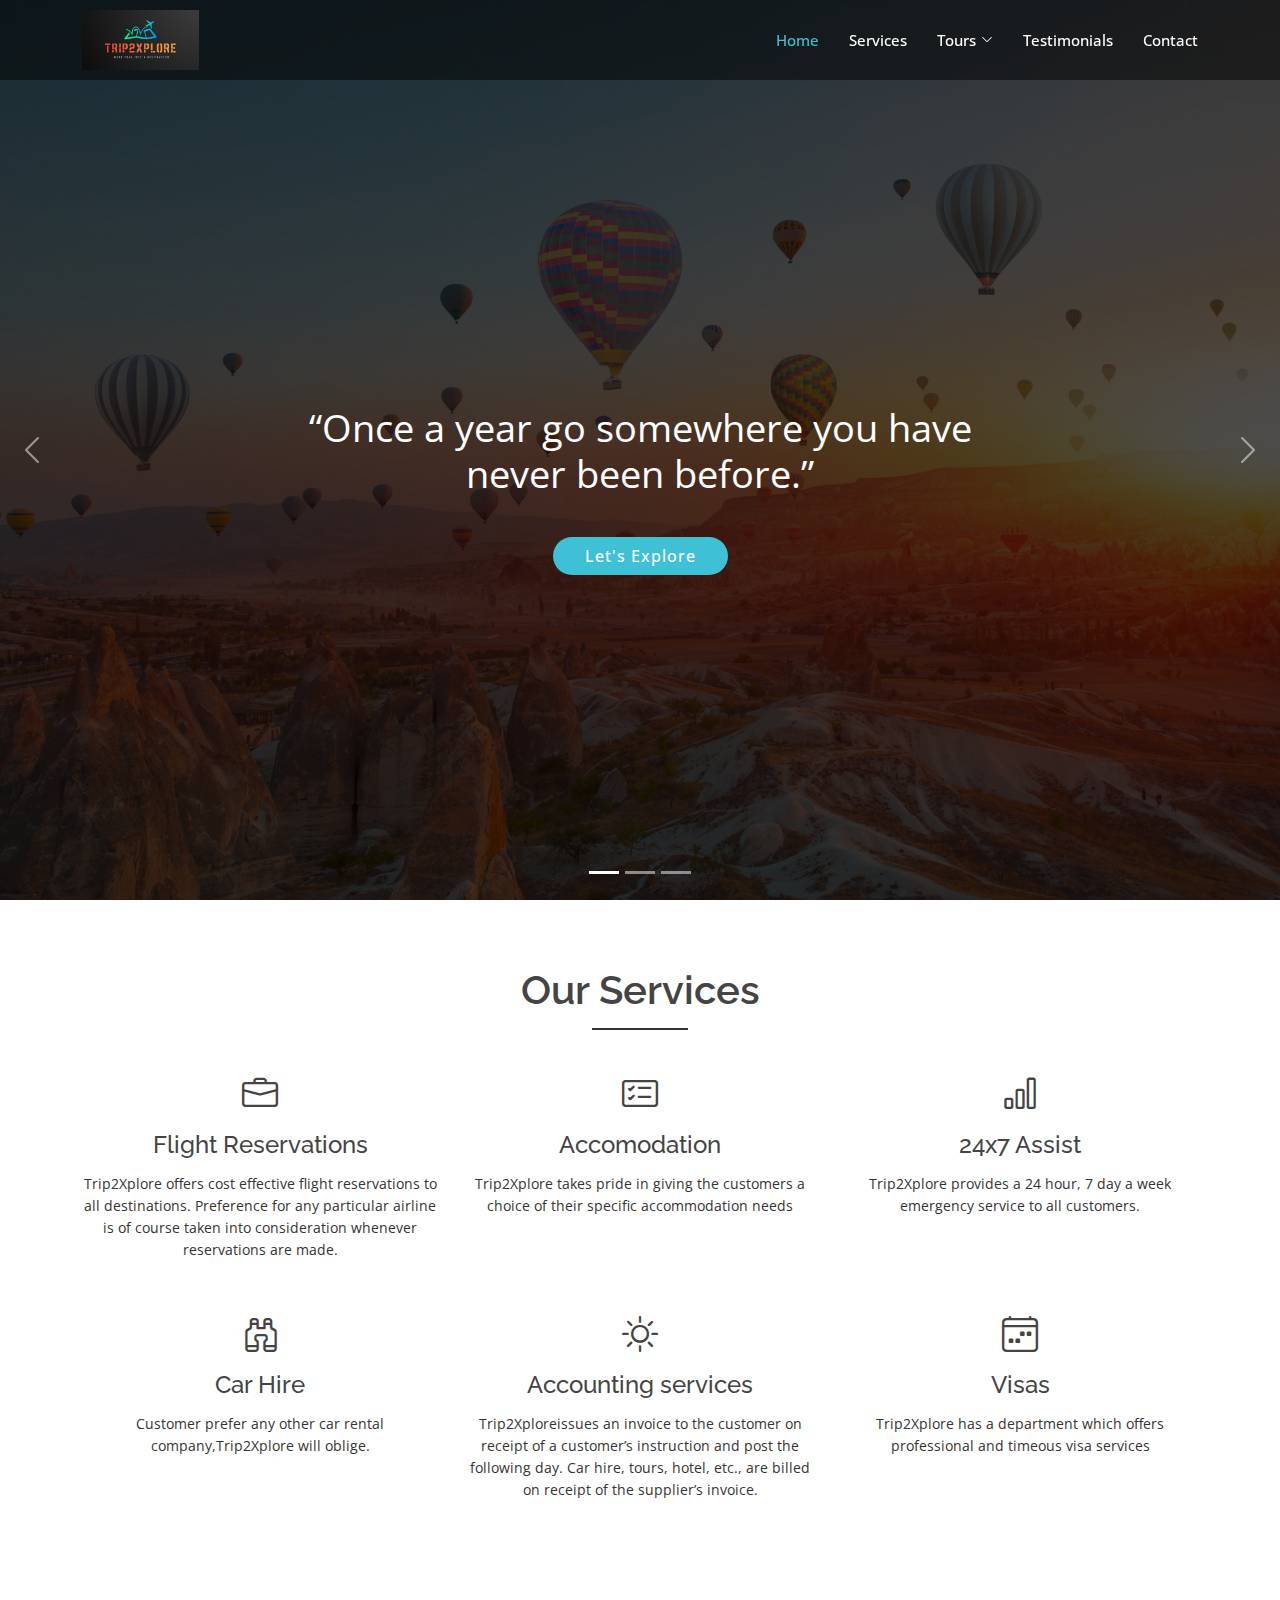
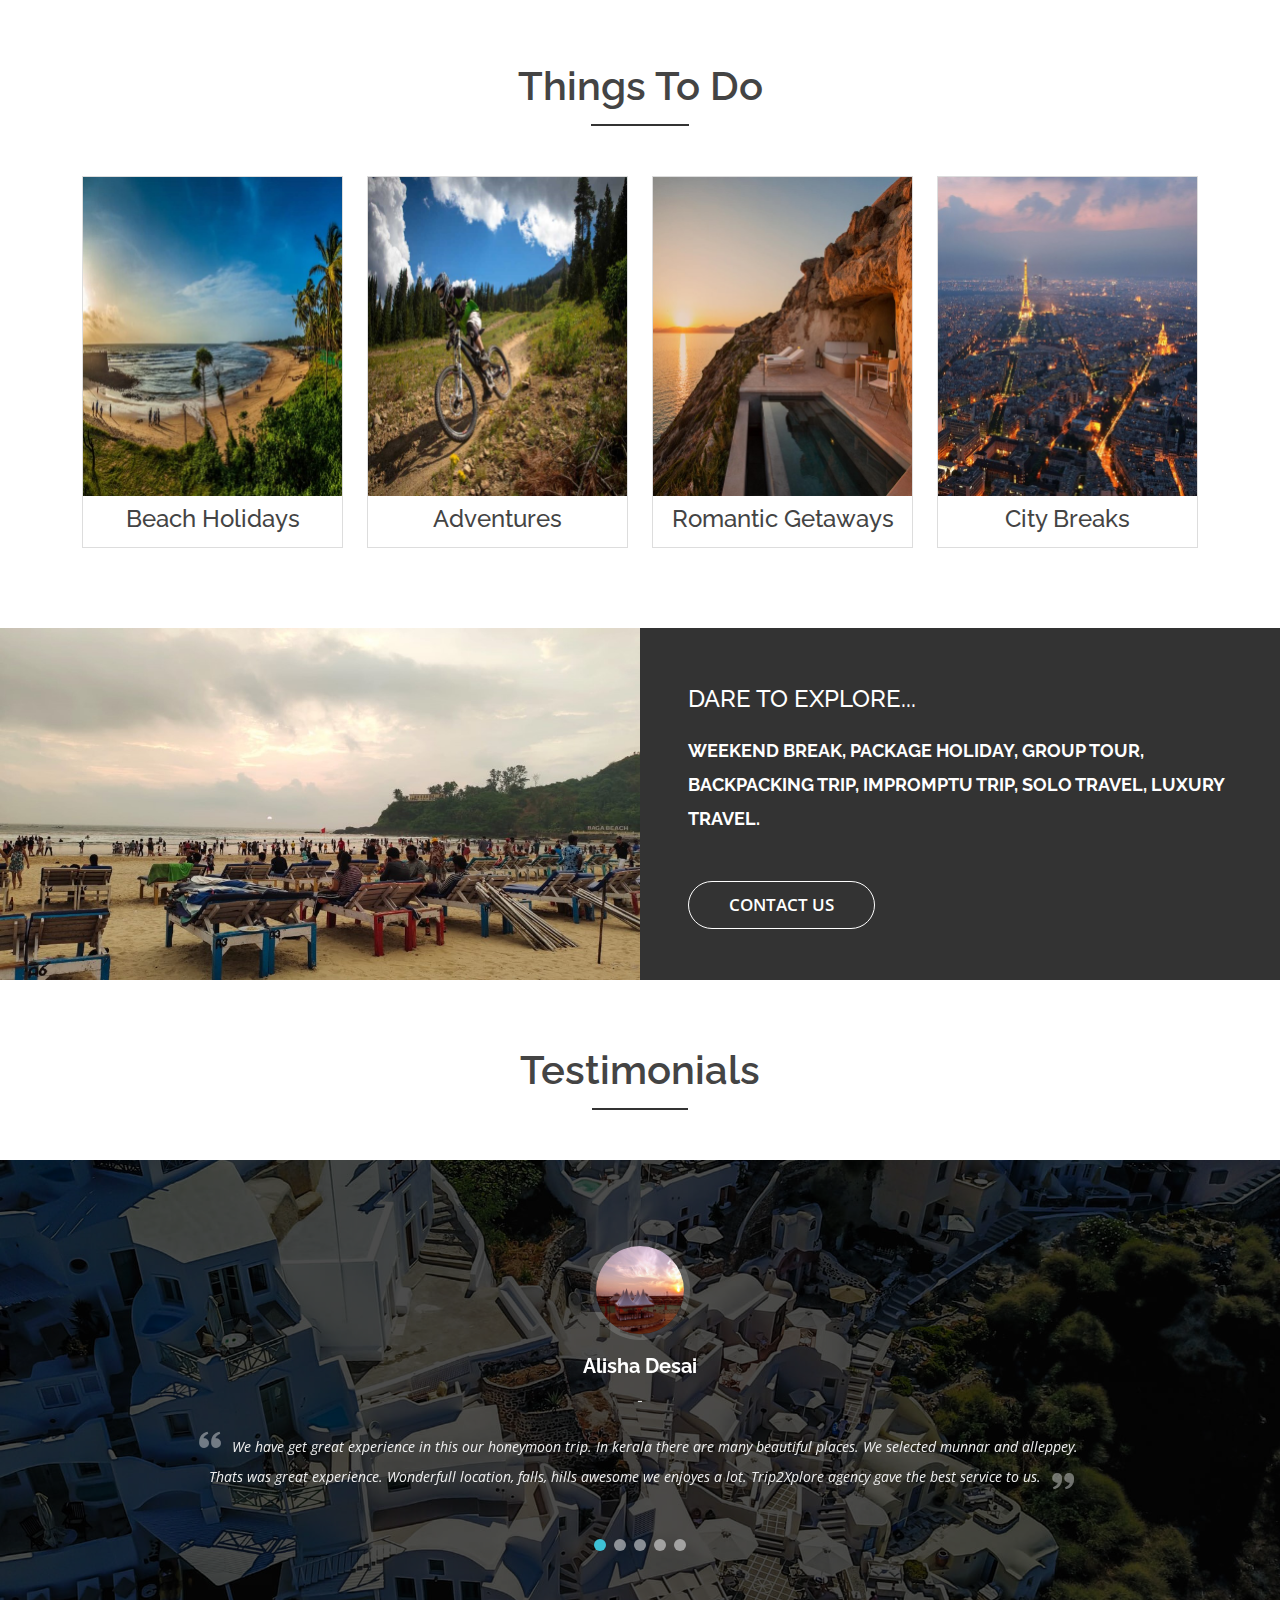
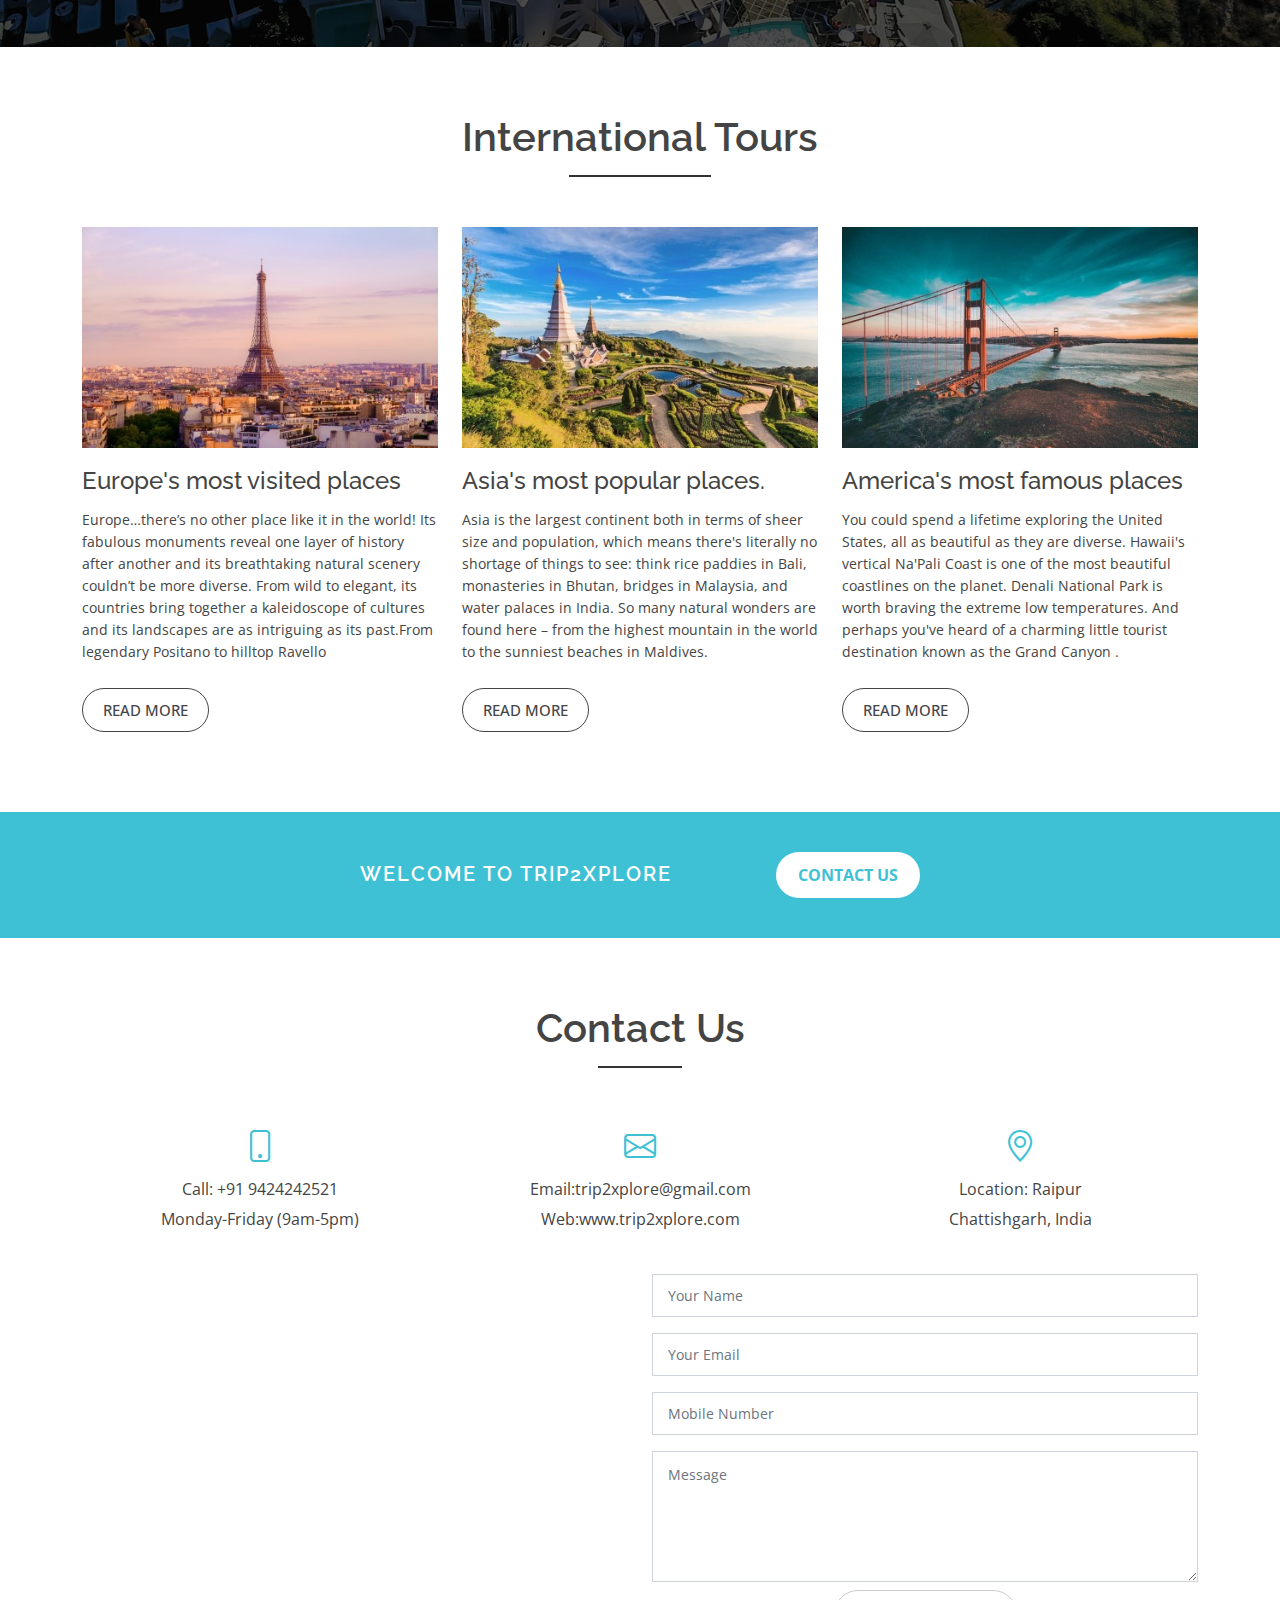
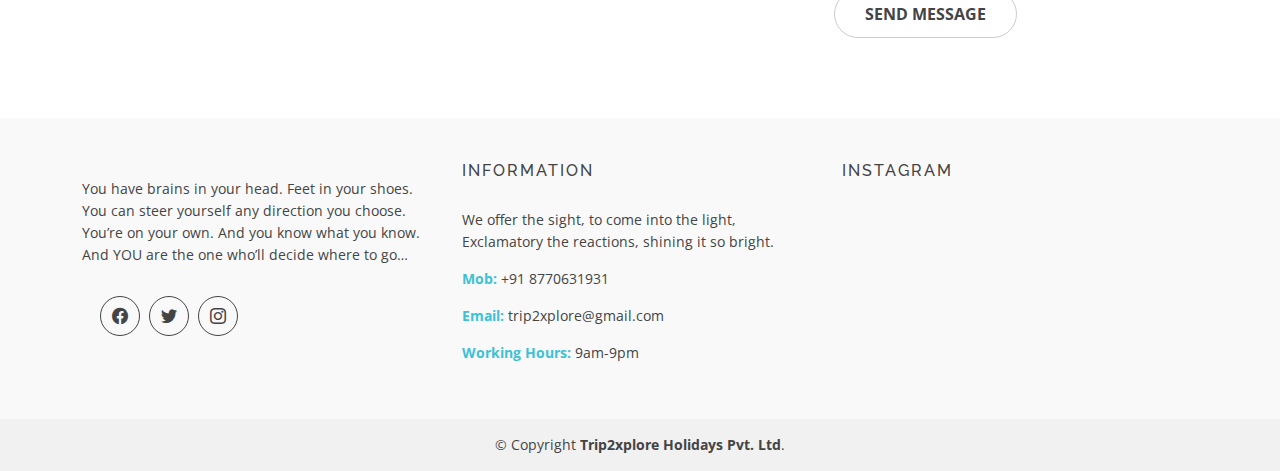
==== index.html @ b4aee875 "Update index.html" ====
<!DOCTYPE html>
<html lang="en">

<head>
  <meta charset="utf-8">
  <meta http-equiv="X-UA-Compatible" content="IE=edge">

  <meta content="width=device-width, initial-scale=1.0" name="viewport">

  <title>Trip2xplore</title>
  <meta content="" name="description">
  <meta content="" name="keywords">

  <!-- Favicons -->
  <link href="assets/IMAGES/T2X-BLK.png" rel="icon">
  <link href="assets/IMAGES/T2X-BLK.png" rel="apple-touch-icon">

  <!-- Google Fonts -->
  <link href="https://fonts.googleapis.com/css?family=Open+Sans:300,400,400i,600,700|Raleway:300,400,400i,500,500i,700,800,900" rel="stylesheet">

  <!-- Vendor CSS Files -->
  <link href="assets/vendor/animate.css/animate.min.css" rel="stylesheet">
  <link href="vendor/bootstrap/css/bootstrap.min.css" rel="stylesheet">
  <link href="vendor/bootstrap-icons/bootstrap-icons.css" rel="stylesheet">
  <link href="vendor/boxicons/css/boxicons.min.css" rel="stylesheet">
  <link href="vendor/glightbox/css/glightbox.min.css" rel="stylesheet">
  <link href="vendor/swiper/swiper-bundle.min.css" rel="stylesheet">
  <!-- international -->
  <link rel="stylesheet" href="https://fonts.googleapis.com/css?family=Open+Sans:300,400,600,700">  <!-- Google web font "Open Sans" -->
  <link rel="stylesheet" href="font-awesome-4.7.0/css/font-awesome.min.css">                <!-- Font Awesome -->
  <link rel="stylesheet" href="css/bootstrap.min.css">                                      <!-- Bootstrap style -->
  <link rel="stylesheet" type="text/css" href="css/datepicker.css"/>
  <link rel="stylesheet" type="text/css" href="slick/slick.css"/>
  <link rel="stylesheet" type="text/css" href="slick/slick-theme.css"/>
  <link rel="stylesheet" href="css/templatemo-style.css">                                  


 
  <link href="css/style.css" rel="stylesheet">

 
</head>

<body>

  <!-- ======= Header ======= -->
  <header id="header" class="fixed-top d-flex align-items-center">
    <div class="container d-flex justify-content-between">

      <div class="logo">
        <!-- Uncomment below if you prefer to use an image logo -->
         <a href="index.html"><img src="assets/IMAGES/T2X-blk.png" alt="" class="img-fluid" ></a>
      </div>

      <nav id="navbar" class="navbar">
        <ul>
          <li><a class="nav-link scrollto active" href="#hero">Home</a></li>
          <li><a class="nav-link scrollto" href="#services">Services</a></li>
          <li class="dropdown"><a href="#"><span>Tours</span> <i class="bi bi-chevron-down"></i></a>
            <ul>
              <li><a href="#team">India Tours</a></li>
              <li><a href="#blog">International Tours</a></li>
</ul>
          <li><a class="nav-link scrollto" href="#testimonials">Testimonials</a></li>
          <li><a class="nav-link scrollto" href="#contact">Contact</a></li>
        </ul>
        <i class="bi bi-list mobile-nav-toggle"></i>
      </nav><!-- .navbar -->

    </div>
  </header><!-- End Header -->

  <!-- ======= hero Section ======= -->
  <section id="hero">
    <div class="hero-container">
      <div id="heroCarousel" class="carousel slide carousel-fade" data-bs-ride="carousel" data-bs-interval="5000">

        <ol id="hero-carousel-indicators" class="carousel-indicators"></ol>

        <div class="carousel-inner" role="listbox">

          <div class="carousel-item active" style="background-image: url(assets/IMAGES/cappadocia.jpg)">
            <div class="carousel-container">
              <div class="container">
                <h2 class="animate__animated animate__fadeInDown"> </h2>
                <p class="animate__animated animate__fadeInUp">“Once a year go somewhere you have never been before.” </p>
                <a href="#team" class="btn-get-started scrollto animate__animated animate__fadeInUp">Let's Explore</a>
              </div>
            </div>
          </div>

          <div class="carousel-item" style="background-image: url(assets/IMAGES/bg-2.jpg)">
            <div class="carousel-container">
              <div class="container">
                <h2 class="animate__animated animate__fadeInDown"></h2>
                <p class="animate__animated animate__fadeInUp">“Robert Frost was right. To take the ‘road less traveled by’ does make all the difference.” </p>
                <a href="#team" class="btn-get-started scrollto animate__animated animate__fadeInUp">Let's Explore</a>
              </div>
            </div>
          </div>

          <div class="carousel-item" style="background-image: url(assets/IMAGES/Maldives.jpg)">
            <div class="carousel-container">
              <div class="container">
                <h2 class="animate__animated animate__fadeInDown"></h2>
                <p class="animate__animated animate__fadeInUp">“To escape and sit quietly on the beach – that’s my idea of paradise.”</p>
                <a href="#team" class="btn-get-started scrollto animate__animated animate__fadeInUp">Let's Explore</a>
              </div>
            </div>
          </div>

        </div>

        <a class="carousel-control-prev" href="#heroCarousel" role="button" data-bs-slide="prev">
          <span class="carousel-control-prev-icon bi bi-chevron-left" aria-hidden="true"></span>
        </a>

        <a class="carousel-control-next" href="#heroCarousel" role="button" data-bs-slide="next">
          <span class="carousel-control-next-icon bi bi-chevron-right" aria-hidden="true"></span>
        </a>

      </div>
    </div>
  </section><!-- End Hero Section -->

  <main id="main">

    <!-- ======= About Section ======= -->


    <!-- ======= Services Section ======= -->
    <div id="services" class="services-area area-padding">
      <div class="container">
        <div class="row">
          <div class="col-md-12 col-sm-12 col-xs-12">
            <div class="section-headline services-head text-center">
              <h2>Our Services</h2>
            </div>
          </div>
        </div>
        <div class="row text-center">
          <!-- Start Left services -->
          <div class="col-md-4 col-sm-4 col-xs-12">
            <div class="about-move">
              <div class="services-details">
                <div class="single-services">
                  <a class="services-icon" href="#">
                    <i class="bi bi-briefcase"></i>
                  </a>
                  <h4>Flight Reservations</h4>
                  <p>
Trip2Xplore offers cost effective flight reservations to all destinations. Preference for any particular airline is of course taken into consideration whenever reservations are made.                  </p>
                </div>
              </div>
              <!-- end about-details -->
            </div>
          </div>
          <div class="col-md-4 col-sm-4 col-xs-12">
            <div class="about-move">
              <div class="services-details">
                <div class="single-services">
                  <a class="services-icon" href="#">
                    <i class="bi bi-card-checklist"></i>
                  </a>
                  <h4>Accomodation</h4>
                  <p>
Trip2Xplore takes pride in giving the customers a choice of their specific accommodation needs                  </p>
                </div>
              </div>
              <!-- end about-details -->
            </div>
          </div>
          <div class="col-md-4 col-sm-4 col-xs-12">
            <!-- end col-md-4 -->
            <div class=" about-move">
              <div class="services-details">
                <div class="single-services">
                  <a class="services-icon" href="#">
                    <i class="bi bi-bar-chart"></i>
                  </a>
                  <h4>24x7 Assist</h4>
                  <p>
                  Trip2Xplore provides a 24 hour, 7 day a week emergency service to all customers.

                  </p>
                </div>
              </div>
              <!-- end about-details -->
            </div>
          </div>
          <div class="col-md-4 col-sm-4 col-xs-12">
            <!-- end col-md-4 -->
            <div class=" about-move">
              <div class="services-details">
                <div class="single-services">
                  <a class="services-icon" href="#">
                    <i class="bi bi-binoculars"></i>
                  </a>
                  <h4>Car Hire </h4>
                  <p>
Customer prefer any other car rental company,Trip2Xplore will oblige.                  </p>
                </div>
              </div>
              <!-- end about-details -->
            </div>
          </div>
          <!-- End Left services -->
          <div class="col-md-4 col-sm-4 col-xs-12">
            <!-- end col-md-4 -->
            <div class=" about-move">
              <div class="services-details">
                <div class="single-services">
                  <a class="services-icon" href="#">
                    <i class="bi bi-brightness-high"></i>
                  </a>
                  <h4>Accounting services</h4>
                  <p>
Trip2Xploreissues an invoice to the customer on receipt of a customer’s instruction and post the following day. Car hire, tours, hotel, etc., are billed on receipt of the supplier’s invoice.                </div>
              </div>
              <!-- end about-details -->
            </div>
          </div>
          <!-- End Left services -->
          <div class="col-md-4 col-sm-4 col-xs-12">
            <!-- end col-md-4 -->
            <div class=" about-move">
              <div class="services-details">
                <div class="single-services">
                  <a class="services-icon" href="#">
                    <i class="bi bi-calendar4-week"></i>
                  </a>
                  <h4>Visas</h4>
                  <p>
Trip2Xplore has a department which offers professional and timeous visa services                  </p>
                </div>
              </div>
              <!-- end about-details -->
            </div>
          </div>
        </div>
      </div>
    </div><!-- End Services Section -->

    <!-- ======= Team Section ======= -->
    <div id="team" class="our-team-area area-padding">
      <div class="container">
        <div class="row">
          <div class="col-md-12 col-sm-12 col-xs-12">
            <div class="section-headline text-center">
              <h2>Things To Do</h2>
            </div>
          </div>
        </div>
        <div class="row">
          <div class="col-md-3 col-sm-3 col-xs-12">
            <div class="single-team-member">
              <div class="team-img">
                <a href="BH.html">
                  <img src="assets/IMAGES/candolim.jpg" alt="">
                </a>
                <div class="team-social-icon text-center">
                  <a href="BH.html" class="ready-btn scrollto">Explore</a>

                </div>
              </div>
              <div class="team-content text-center">
                <h4>Beach Holidays</h4>
              </div>
            </div>
          </div>
          <!-- End column -->
          <div class="col-md-3 col-sm-3 col-xs-12">
            <div class="single-team-member">
              <div class="team-img">
                <a href="adventure.html">
                  <img src="assets/IMAGES/bike.png" alt="">
                </a>
                <div class="team-social-icon text-center">
                  <a href="adventure.html" class="ready-btn scrollto">Explore</a>

                </div>
              </div>
              <div class="team-content text-center">
                <h4>Adventures</h4>
              </div>
            </div>
          </div>
          <!-- End column -->
          <div class="col-md-3 col-sm-3 col-xs-12">
            <div class="single-team-member">
              <div class="team-img">
                <a href="RG.html">
                  <img src="assets/IMAGES/rg.jpg" alt="">
                </a>
                <div class="team-social-icon text-center">
                  <a href="RG.html" class="ready-btn scrollto">Explore</a>

                </div>
              </div>
              <div class="team-content text-center">
                <h4>Romantic Getaways</h4>
              </div>
            </div>
          </div>
          <!-- End column -->
          <div class="col-md-3 col-sm-3 col-xs-12">
            <div class="single-team-member">
              <div class="team-img">
                <a href="CB.html">
                  <img src="assets/IMAGES/cb.jpg" alt="">
                </a>
                <div class="team-social-icon text-center">
                  <a href="CB.html" class="ready-btn scrollto">Explore</a>

                </div>
              </div>
              <div class="team-content text-center">
                <h4>City Breaks</h4>
              </div>
            </div>
          </div>
          <!-- End column -->
        </div>
      </div>
    </div><!-- End Team Section -->



    <!-- ======= Rviews Section ======= -->
    <div class="reviews-area" style="background-image: url(assets/img/background/slider-bg.jpg)">
      <div class="row g-0">
        <div class="col-lg-6">
          <img src="assets/IMAGES/goa-beach.jpeg" alt="" class="img-fluid">
        </div>
        <div class="col-lg-6 work-right-text d-flex align-items-center">
          <div class="px-5 py-5 py-lg-0">
            <h2>Dare to Explore...</h2>
            <h5>Weekend Break, Package Holiday, Group Tour, Backpacking Trip, Impromptu Trip, Solo Travel, Luxury Travel.</h5>
            <a href="#contact" class="ready-btn scrollto">Contact us</a>
          </div>
        </div>
      </div>
    </div><!-- End Rviews Section -->

    <!-- ======= White Space ======= -->
    <div class="section-headline text-center">
      <h2 style="padding-top: 70px;">Testimonials</h2>
    </div>

    <!-- White Space -->


    <!-- ======= Testimonials Section ======= -->
    <div id="testimonials" class="testimonials" style="background-image: url(assets/img/background/slider-bg.jpg)">
      <div class="container">

        <div class="testimonials-slider swiper">
          <div class="swiper-wrapper">

            <div class="swiper-slide">
              <div class="testimonial-item">
                <img src="assets/img/testimonials/testimonials-1.jpg" class="testimonial-img" alt="">
                <h3>Alisha Desai</h3>
                <h4>-</h4>
                <p>
                  <i class="bx bxs-quote-alt-left quote-icon-left"></i>
We have get great experience in this our honeymoon trip. In kerala there are many beautiful places. We selected munnar and alleppey. Thats was great experience. Wonderfull location, falls, hills awesome we enjoyes a lot. Trip2Xplore agency gave the best service to us.                  <i class="bx bxs-quote-alt-right quote-icon-right"></i>
                </p>
              </div>
            </div><!-- End testimonial item -->

            <div class="swiper-slide">
              <div class="testimonial-item">
                <img src="assets/img/testimonials/testimonials-2.jfif" class="testimonial-img" alt="">
                <h3>Gururaj Nimbalkar</h3>
                <h4>-</h4>
                <p>
                  <i class="bx bxs-quote-alt-left quote-icon-left"></i>
There is nothing like embarking on a Kashmir tour that involves everything you have ever dreamt of. I and my partner loved being on such a trip that was arranged by Tourist Delight where we never had to bother about making any sort of pre-bookings in resorts or planning for meals. Trip2Xplore has really given the new normal a new spin.  <i class="bx bxs-quote-alt-right quote-icon-right"></i>
                </p>
              </div>
            </div><!-- End testimonial item -->

            <div class="swiper-slide">
              <div class="testimonial-item">
                <img src="assets/img/testimonials/testimonials-3.jpg" class="testimonial-img" alt="">
                <h3>Abinash Samantaray</h3>
                <h4>-</h4>
                <p>
                  <i class="bx bxs-quote-alt-left quote-icon-left"></i>
It was a good experience at the Trip2Xplore. Professional approach and the entire tour was smooth without any flaw. Tour was customised as per the need and I had good and memorable experience in Dubai due to same.                  <i class="bx bxs-quote-alt-right quote-icon-right"></i>
                </p>
              </div>
            </div><!-- End testimonial item -->

            <div class="swiper-slide">
              <div class="testimonial-item">
                <img src="assets/img/testimonials/testimonials-4.jpg" class="testimonial-img" alt="">
                <h3>Akash Sharma</h3>
                <h4>-</h4>
                <p>
                  <i class="bx bxs-quote-alt-left quote-icon-left"></i>
We had a great 1 week time on our trip to Dharamshala - Dalhousie. It was a unbelievable budget tour offered to us with fantastic hotels and services. The cab was great and the driver was very friendly.                  <i class="bx bxs-quote-alt-right quote-icon-right"></i>
                </p>
              </div>
            </div><!-- End testimonial item -->

            <div class="swiper-slide">
              <div class="testimonial-item">
                <img src="assets/img/testimonials/testimonials-5.jpg" class="testimonial-img" alt="">
                <h3>Aman Thakur</h3>
                <h4>-</h4>
                <p>
                  <i class="bx bxs-quote-alt-left quote-icon-left"></i>
Thank you very much for organizing the trip. It has been excellent one. It was customized and planned as per requirement. The driver Mr. Thaur was extremely professional. Thank much for providing with such an excellent driver. I would definitely recommend it to my friends.                  <i class="bx bxs-quote-alt-right quote-icon-right"></i>
                </p>
              </div>
            </div><!-- End testimonial item -->

          </div>
          <div class="swiper-pagination"></div>
        </div>

      </div>
    </div><!-- End Testimonials Section -->

    <!-- ======= Blog Section ======= -->
    <div id="blog" class="blog-area">
      <div class="blog-inner area-padding">
        <div class="blog-overly"></div>
        <div class="container ">
          <div class="row">
            <div class="col-md-12 col-sm-12 col-xs-12">
              <div class="section-headline text-center">
                <h2>international Tours</h2>
              </div>
            </div>
          </div>
          <div class="row">
            <!-- Start Left Blog -->
            <div class="col-md-4 col-sm-4 col-xs-12">
              <div class="single-blog">
                <div class="single-blog-img">
                  <a href="europe.html">
                      <img src="assets/img/international/europe.jpg" alt="">
                  </a>
                </div>
                <div class="blog-text">
                  <h4>
                    <a href="europe.html">Europe's most visited places</a>
                  </h4>
                  <p>
Europe…there’s no other place like it in the world! Its fabulous monuments reveal one layer of history after another and its breathtaking natural scenery couldn’t be more diverse. From wild to elegant, its countries bring together a kaleidoscope of cultures and its landscapes are as intriguing as its past.From legendary Positano to hilltop Ravello                  </p>
                </div>
                <span>
                  <a href="europe.html" class="ready-btn">Read more</a>
                </span>
              </div>
              <!-- Start single blog -->
            </div>
            <!-- End Left Blog-->
            <!-- Start Left Blog -->
            <div class="col-md-4 col-sm-4 col-xs-12">
              <div class="single-blog">
                <div class="single-blog-img">
                  <a href="asia.html">
                    <img src="assets/img/international/asia.jpg" alt="">
                  </a>
                </div>
                <div class="blog-text">
                  <h4>
                    <a href="asia.html">Asia's most popular places.</a>
                  </h4>
                  <p>
Asia is the largest continent both in terms of sheer size  and population, which means there's literally no shortage of things to see: think rice paddies in Bali, monasteries in Bhutan, bridges in Malaysia, and water palaces in India. So many natural wonders are found here – from the highest mountain in the world to the sunniest beaches in Maldives.                 </p>
                </div>
                <span>
                  <a href="asia.html" class="ready-btn">Read more</a>
                </span>
              </div>
              <!-- Start single blog -->
            </div>
            <!-- End Left Blog-->
            <!-- Start Right Blog-->
            <div class="col-md-4 col-sm-4 col-xs-12">
              <div class="single-blog">
                <div class="single-blog-img">
                  <a href="america.html">
                    <img src="assets/img/international/america.jpg" alt="">
                  </a>
                </div>
                <div class="blog-text">
                  <h4>
                    <a href="america.html">America's most famous places</a>
                  </h4>
                  <p>
You could spend a lifetime exploring the United States, all as beautiful as they are diverse. Hawaii's vertical Na'Pali Coast is  one of the most beautiful coastlines on the planet. Denali National Park is worth braving the extreme low temperatures. And perhaps you've heard of a charming little tourist destination known as the Grand Canyon  .              </div>
                <span>
                  <a href="america.html" class="ready-btn">Read more</a>
                </span>
              </div>
            </div>
            <!-- End Right Blog-->
          </div>
        </div>
      </div>
    </div><!-- End Blog Section -->

    <!-- ======= Suscribe Section ======= -->
    <div class="suscribe-area">
      <div class="container">
        <div class="row">
          <div class="col-lg-12 col-md-12 col-sm-12 col-xs=12">
            <div class="suscribe-text text-center">
              <h3>Welcome to Trip2xplore</h3>
              <a href="#contact" class="sus-btn" href="#">Contact Us</a>
            </div>
          </div>
        </div>
      </div>
    </div><!-- End Suscribe Section -->

    <!-- ======= Contact Section ======= -->
    <div id="contact" class="contact-area">
      <div class="contact-inner area-padding">
        <div class="contact-overly"></div>
        <div class="container ">
          <div class="row">
            <div class="col-md-12 col-sm-12 col-xs-12">
              <div class="section-headline text-center">
                <h2>Contact us</h2>
              </div>
            </div>
          </div>
          <div class="row">
            <!-- Start contact icon column -->
            <div class="col-md-4">
              <div class="contact-icon text-center">
                <div class="single-icon">
                  <i class="bi bi-phone"></i>
                  <p>
                    Call: +91 9424242521<br>
                    <span>Monday-Friday (9am-5pm)</span>
                  </p>
                </div>
              </div>
            </div>
            <!-- Start contact icon column -->
            <div class="col-md-4">
              <div class="contact-icon text-center">
                <div class="single-icon">
                  <i class="bi bi-envelope"></i>
                  <p>
                    Email:trip2xplore@gmail.com<br>
                    <span>Web:www.trip2xplore.com</span>
                  </p>
                </div>
              </div>
            </div>
            <!-- Start contact icon column -->
            <div class="col-md-4">
              <div class="contact-icon text-center">
                <div class="single-icon">
                  <i class="bi bi-geo-alt"></i>
                  <p>
                    Location: Raipur<br>
                    <span>Chattishgarh, India</span>
                  </p>
                </div>
              </div>
            </div>
          </div>
          <div class="row">

            <!-- Start Google Map -->
            <div class="col-md-6">
              <!-- Start Map -->
<iframe src="https://www.google.com/maps/embed?pb=!1m18!1m12!1m3!1d30712602.245387375!2d64.37452719097595!3d20.004445145388257!2m3!1f0!2f0!3f0!3m2!1i1024!2i768!4f13.1!3m3!1m2!1s0x30635ff06b92b791%3A0xd78c4fa1854213a6!2sIndia!5e0!3m2!1sen!2sin!4v1636913502476!5m2!1sen!2sin" width="400" height="300" style="border:0;" allowfullscreen="" loading="lazy"></iframe>              <!-- End Map -->
            </div>
            <!-- End Google Map -->

            <!-- Start  contact -->
            <div class="col-md-6">
              <div class="form contact-form">
                <form action="https://formspree.io/f/xnqwaejd" method="post" role="form" class="php-email-form" id="my-form">
                  <div class="form-group">
                    <input type="text" name="name" class="form-control" id="name" placeholder="Your Name" required>
                  </div>
                  <div class="form-group mt-3">
                    <input type="email" class="form-control" name="email" id="email" placeholder="Your Email" required>
                  </div>
                  <div class="form-group mt-3">
                    <input type="tel" class="form-control" name="Phone-no." id="Phone-no." placeholder="Mobile Number" required>
                  </div>
                  <div class="form-group mt-3">
                    <textarea class="form-control" name="message" rows="5" placeholder="Message" required></textarea>
                  </div>
                  <div class="text-center" id="my-form-status"><button type="submit">Send Message</button></div>
                </form>
              </div>
            </div>
            <!-- End Left contact -->
          </div>
        </div>
      </div>
    </div><!-- End Contact Section -->

  </main><!-- End #main -->

  <!-- ======= Footer ======= -->
  <footer>
    <div class="footer-area">
      <div class="container">
        <div class="row">
          <div class="col-md-4">
            <div class="footer-content">
              <div class="footer-head">
                <div class="footer-logo">
                  <h2><span></span></h2>
                </div>

                <p>You have brains in your head. Feet in your shoes. You can steer yourself any direction you choose. You’re on your own. And you know what you know. And YOU are the one who’ll decide where to go…</p>
                <div class="footer-icons">
                  <ul>
                    <li>
                      <a href="https://www.facebook.com/trip2xplore/"><i class="bi bi-facebook"></i></a>
                    </li>
                    <li>
                      <a href="https://twitter.com/Trip2xploreH?t=9QLTnc5Z_Wi8xYxjoev2_Q&s=09"><i class="bi bi-twitter"></i></a>
                    </li>
                    <li>
                      <a href="https://instagram.com/trip2xplore_holidays?utm_medium=copy_link"><i class="bi bi-instagram"></i></a>
                    </li>
                  </ul>
                </div>
              </div>
            </div>
          </div>
          <!-- end single footer -->
          <div class="col-md-4">
            <div class="footer-content">
              <div class="footer-head">
                <h4>information</h4>
                <p>
                  We offer the sight, to come into the light, Exclamatory the reactions, shining it so bright.
                </p>
                <div class="footer-contacts">
                  <p><span>Mob:</span> +91 8770631931</p>
                  <p><span>Email:</span> trip2xplore@gmail.com</p>
                  <p><span>Working Hours:</span> 9am-9pm</p>
                </div>
              </div>
            </div>
          </div>
          <!-- end single footer -->
          <div class="col-md-4">
            <div class="footer-content">
              <div class="footer-head">
                <h4>Instagram</h4>
                <div class="flicker-img">
                  <a href="#"><img src="assets/img/portfolio/1.jpg" alt=""></a>
                  <a href="#"><img src="assets/img/portfolio/2.jpg" alt=""></a>
                  <a href="#"><img src="assets/img/portfolio/3.jpg" alt=""></a>
                  <a href="#"><img src="assets/img/portfolio/4.jpg" alt=""></a>
                  <a href="#"><img src="assets/img/portfolio/5.jpg" alt=""></a>
                  <a href="#"><img src="assets/img/portfolio/6.jpg" alt=""></a>
                </div>
              </div>
            </div>
          </div>
        </div>
      </div>
    </div>
    <div class="footer-area-bottom">
      <div class="container">
        <div class="row">
          <div class="col-md-12 col-sm-12 col-xs-12">
            <div class="copyright text-center">
              <p>
                &copy; Copyright <strong>Trip2xplore Holidays Pvt. Ltd</strong>.
              </p>
            </div>
          </div>
        </div>
      </div>
    </div>
  </footer><!-- End  Footer -->

  <div id="preloader"></div>
  <a href="#" class="back-to-top d-flex align-items-center justify-content-center"><i class="bi bi-arrow-up-short"></i></a>

  <!-- Vendor JS Files -->
  <script src="vendor/bootstrap/js/bootstrap.bundle.min.js"></script>
  <script src="vendor/glightbox/js/glightbox.min.js"></script>
  <script src="vendor/isotope-layout/isotope.pkgd.min.js"></script>
  <script src="vendor/php-email-form/validate.js"></script>
  <script src="vendor/swiper/swiper-bundle.min.js"></script>
  <script src="js/jquery-1.11.3.min.js"></script>             <!-- jQuery (https://jquery.com/download/) -->
  <script src="js/popper.min.js"></script>                    <!-- https://popper.js.org/ -->
  <script src="js/bootstrap.min.js"></script>                 <!-- https://getbootstrap.com/ -->
  <script src="js/datepicker.min.js"></script>                <!-- https://github.com/qodesmith/datepicker -->
  <script src="js/jquery.singlePageNav.min.js"></script>      <!-- Single Page Nav (https://github.com/ChrisWojcik/single-page-nav) -->
  <script src="slick/slick.min.js"></script>                  <!-- http://kenwheeler.github.io/slick/ -->
  <script src="js/jquery.scrollTo.min.js"></script>           <!-- https://github.com/flesler/jquery.scrollTo -->


  <!-- Template Main JS File -->
  <script src="assets/js/main.js"></script>
  <script src="assets/js/app.js"></script>

</body>

</html>
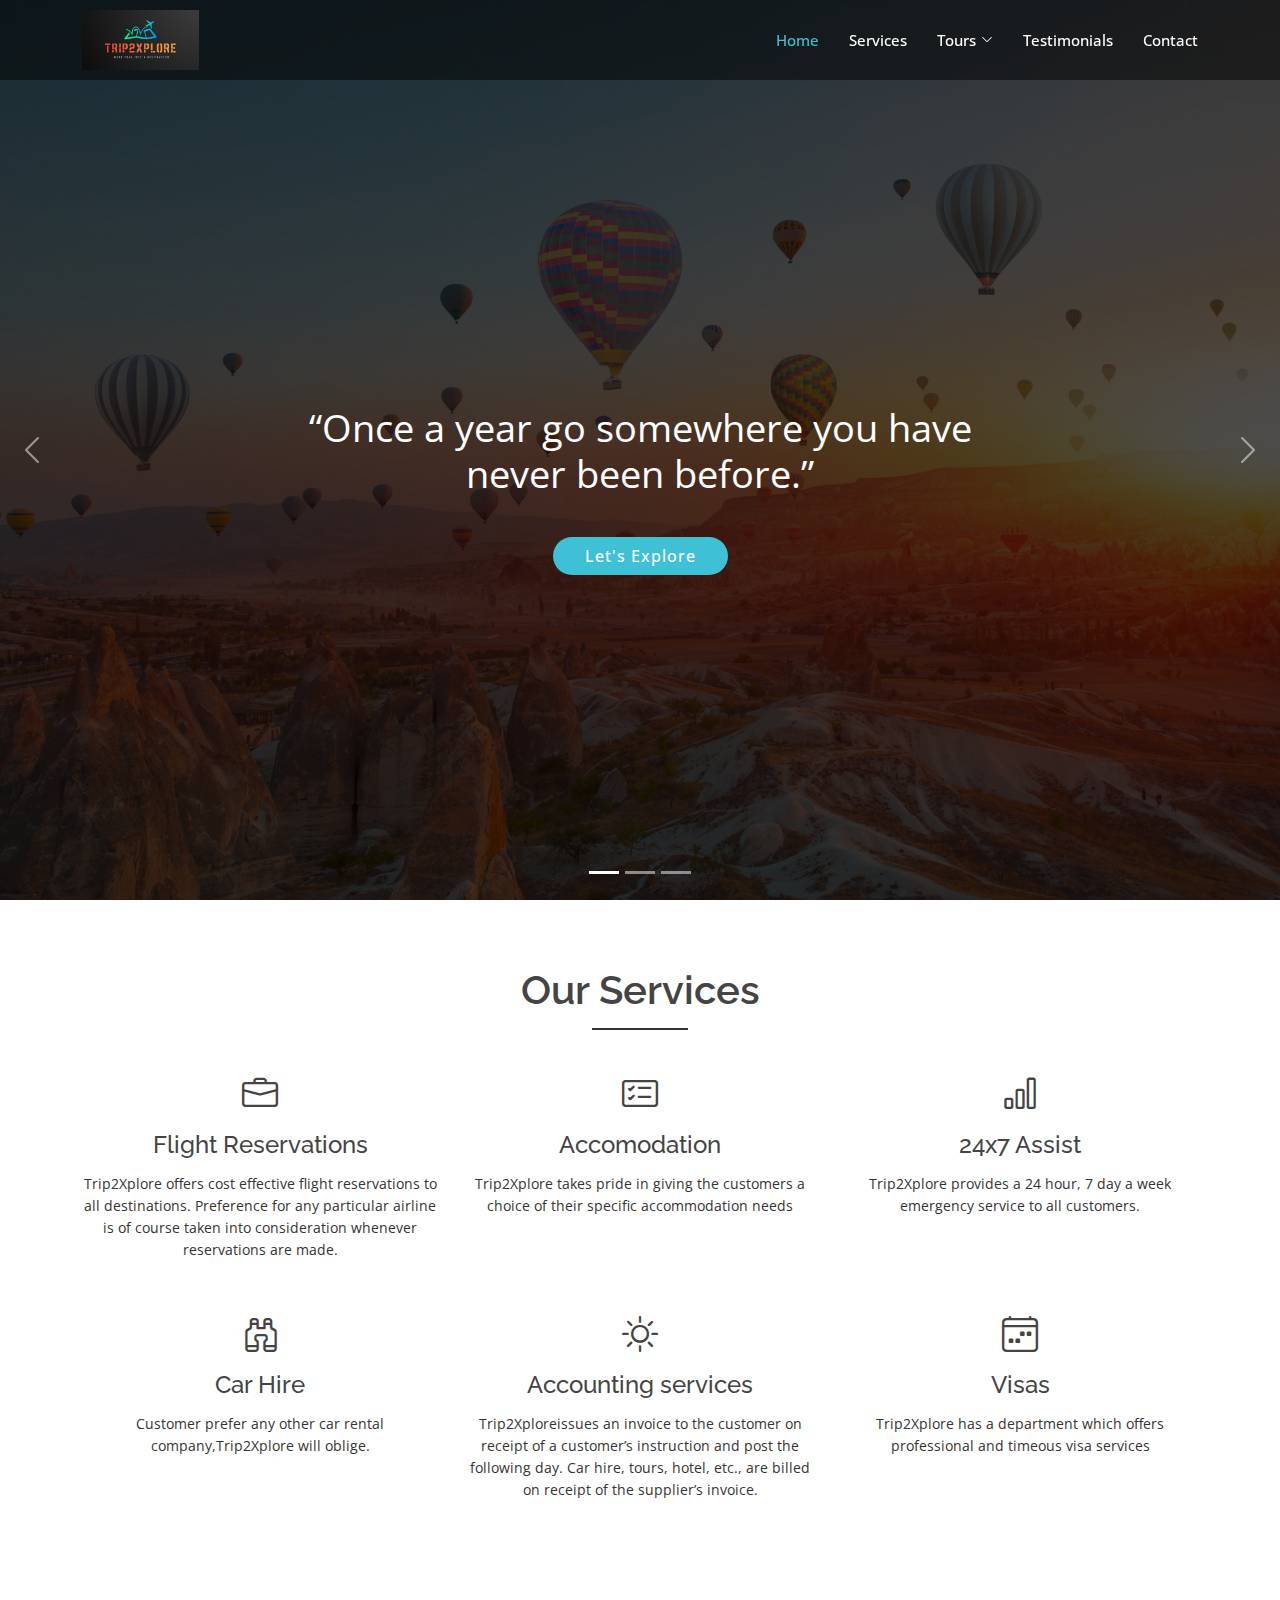
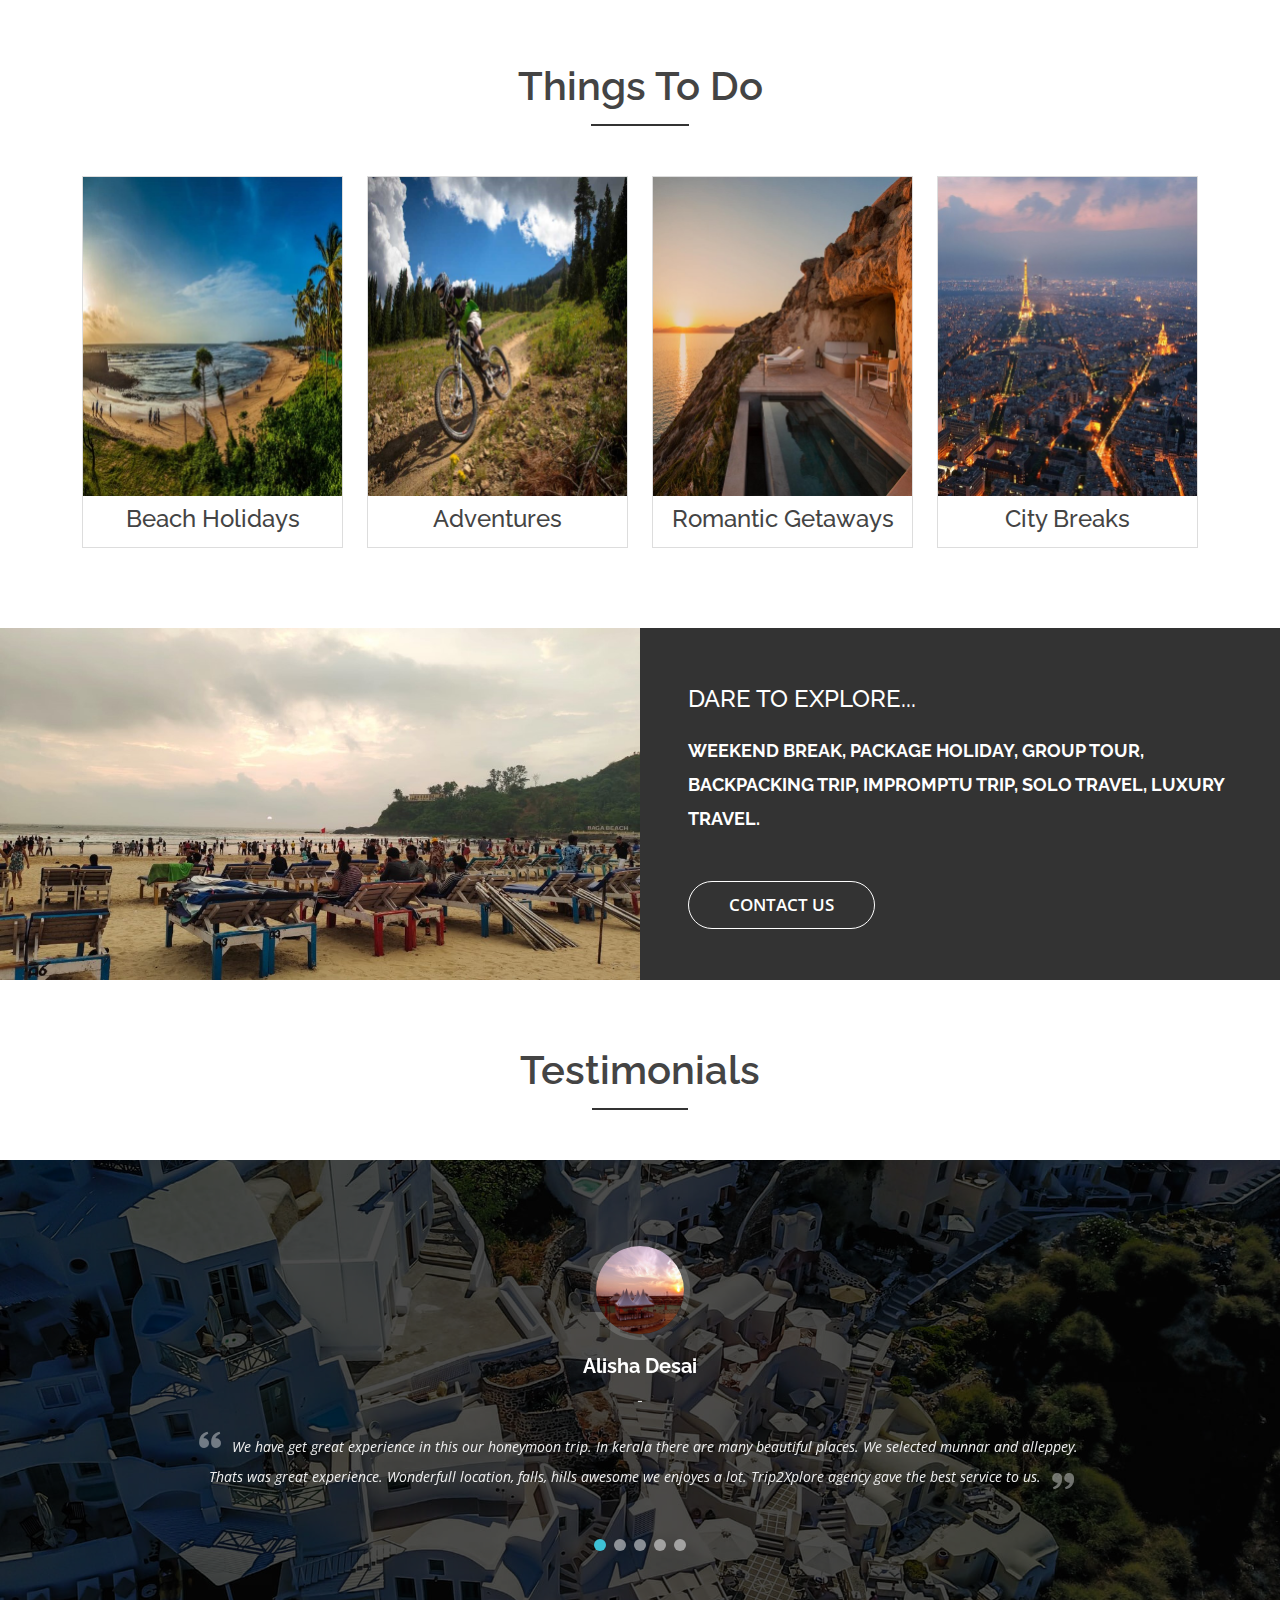
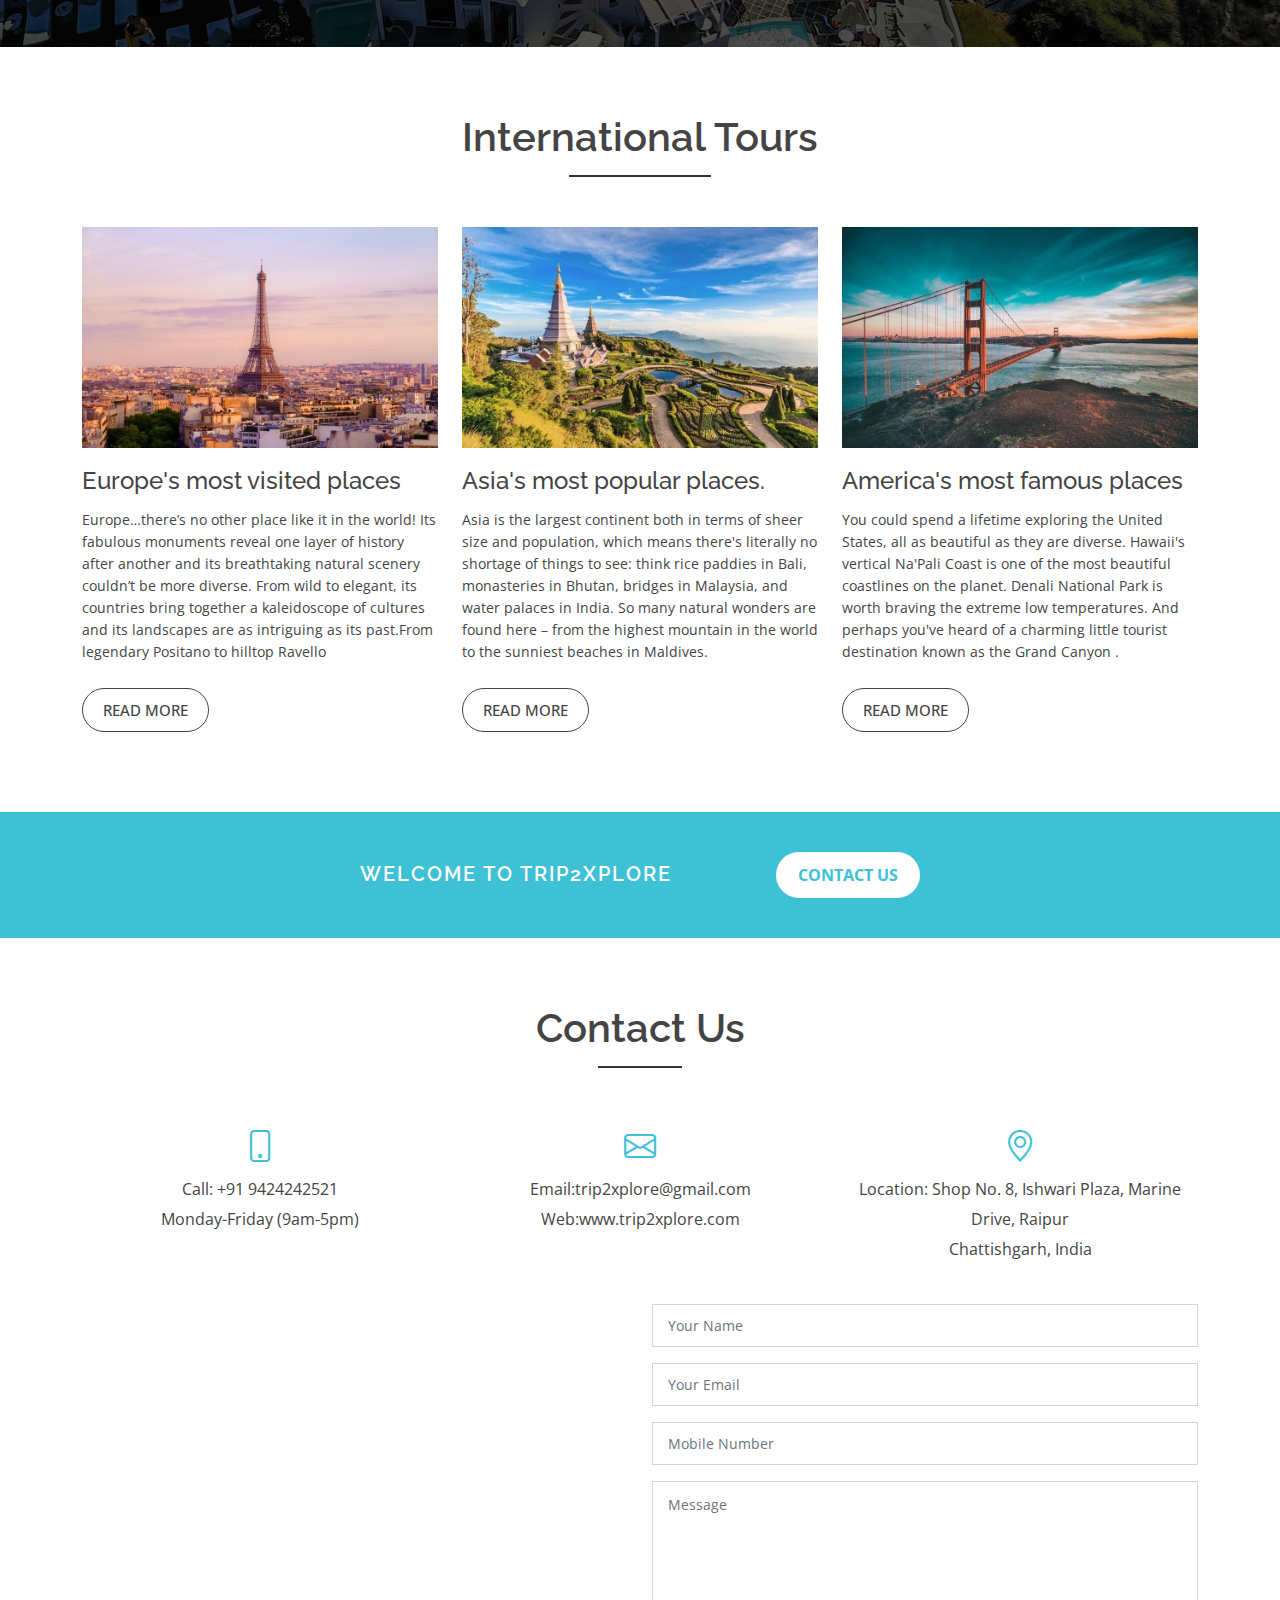
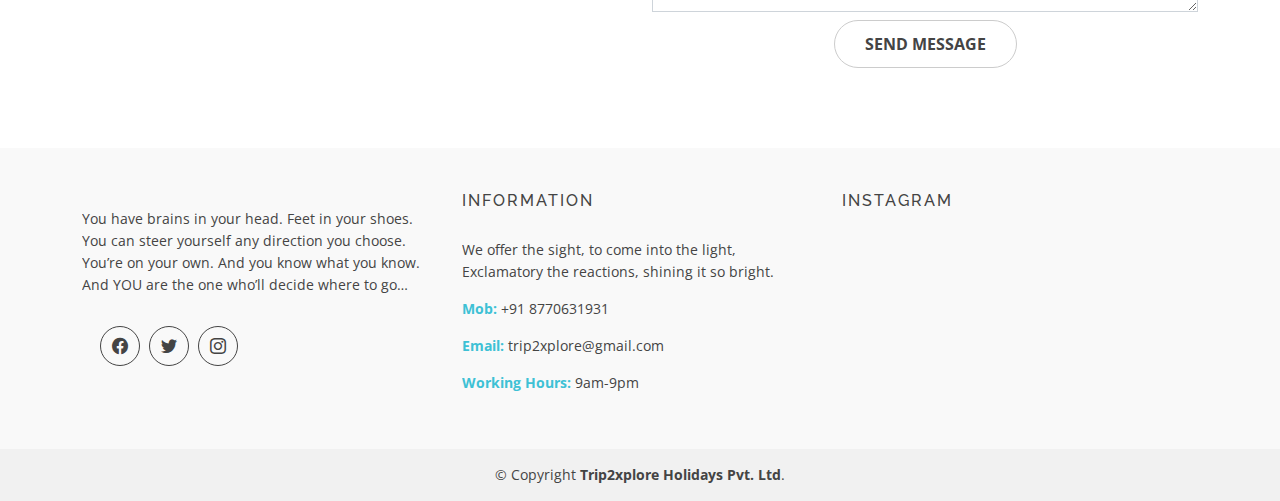
==== commit 3209676e: "Update index.html" ====
--- a/index.html
+++ b/index.html
@@ -563,7 +563,7 @@
                 <div class="single-icon">
                   <i class="bi bi-geo-alt"></i>
                   <p>
-                    Location: Raipur<br>
+                    Location: Shop No. 8, Ishwari Plaza, Marine Drive, Raipur<br>
                     <span>Chattishgarh, India</span>
                   </p>
                 </div>
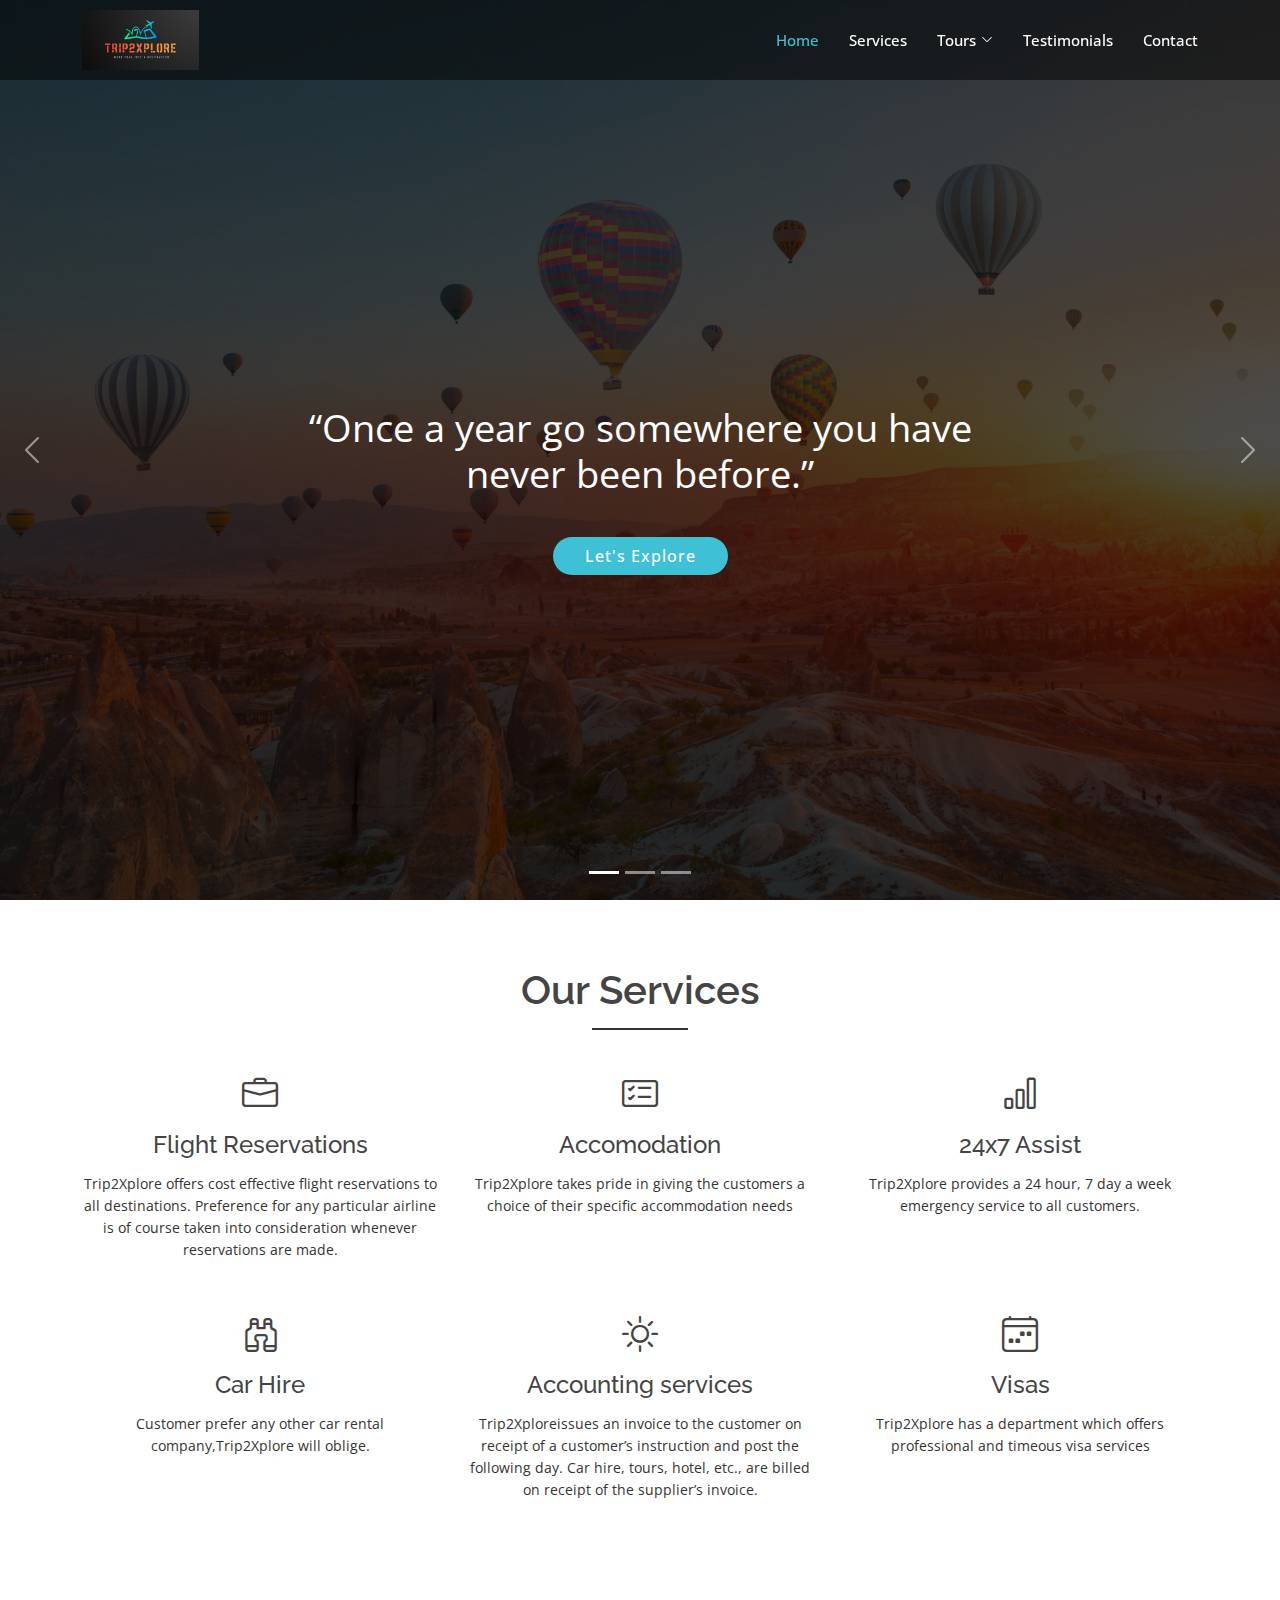
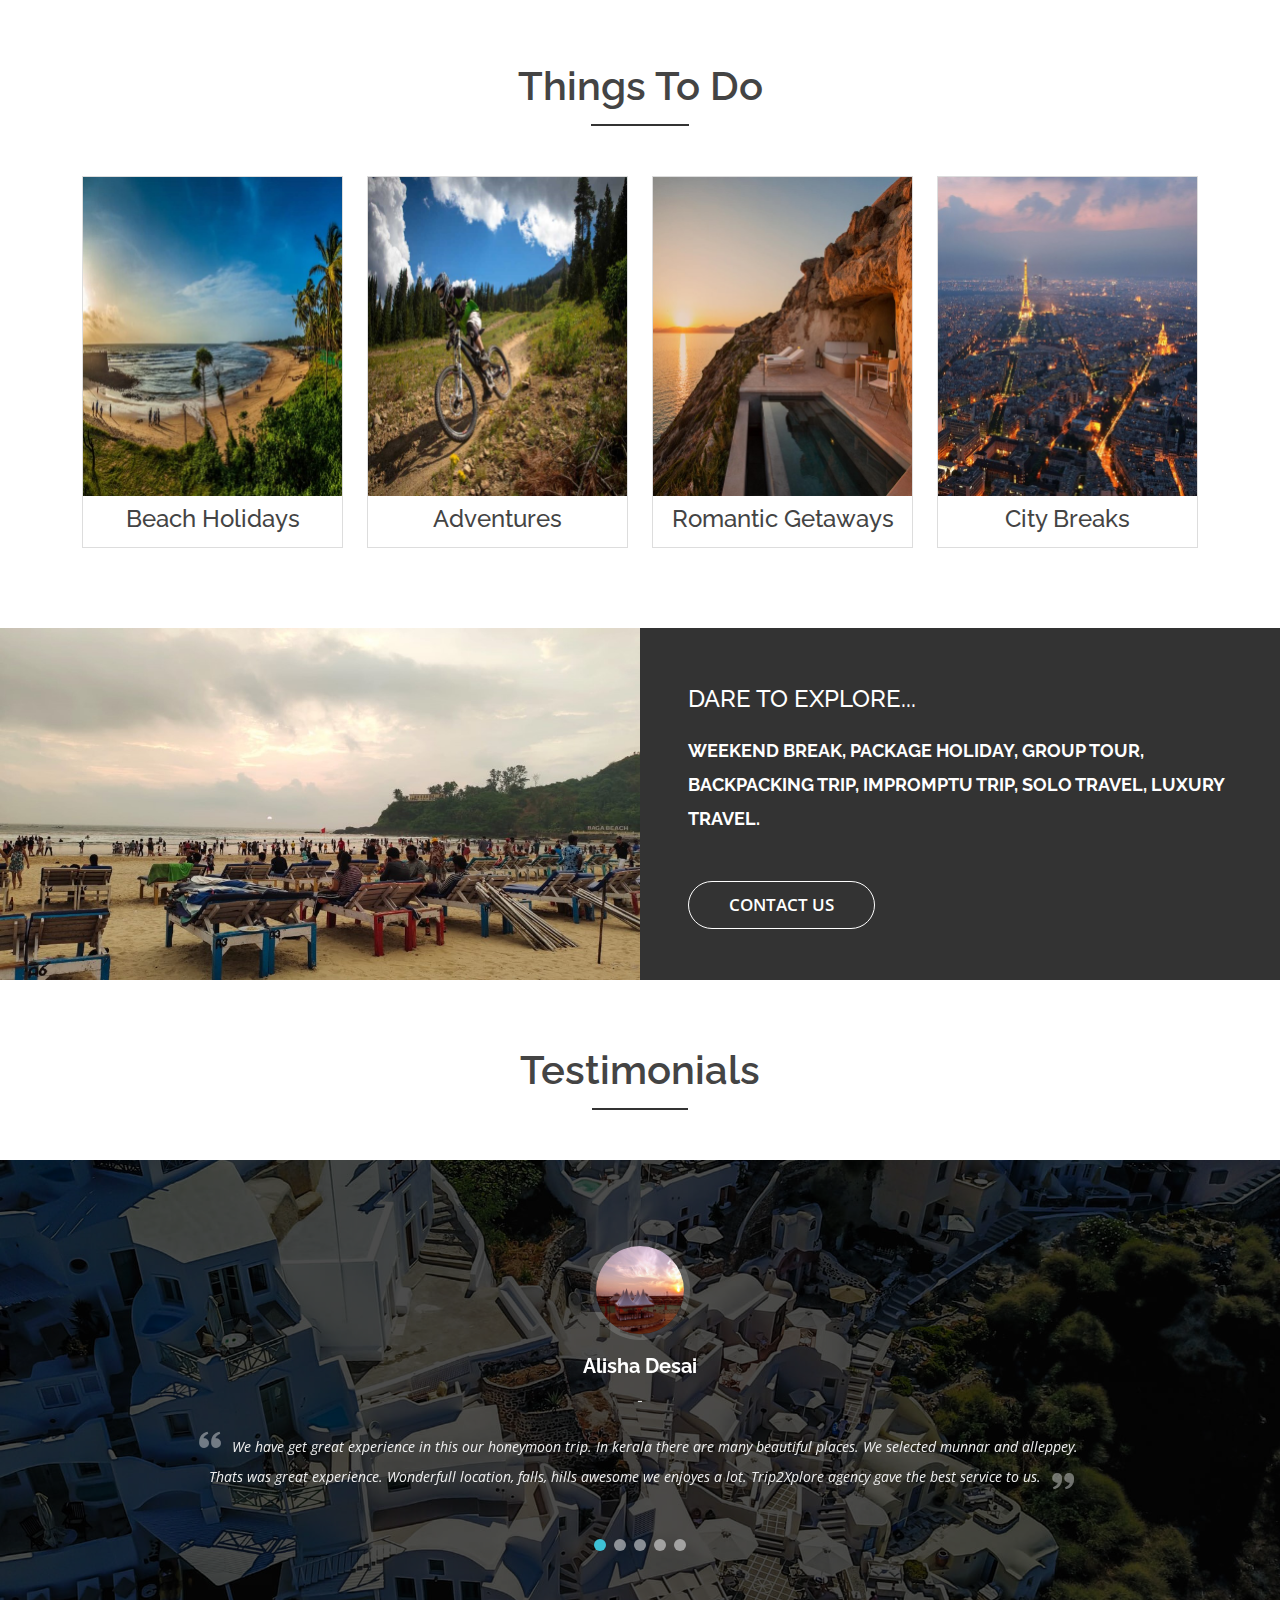
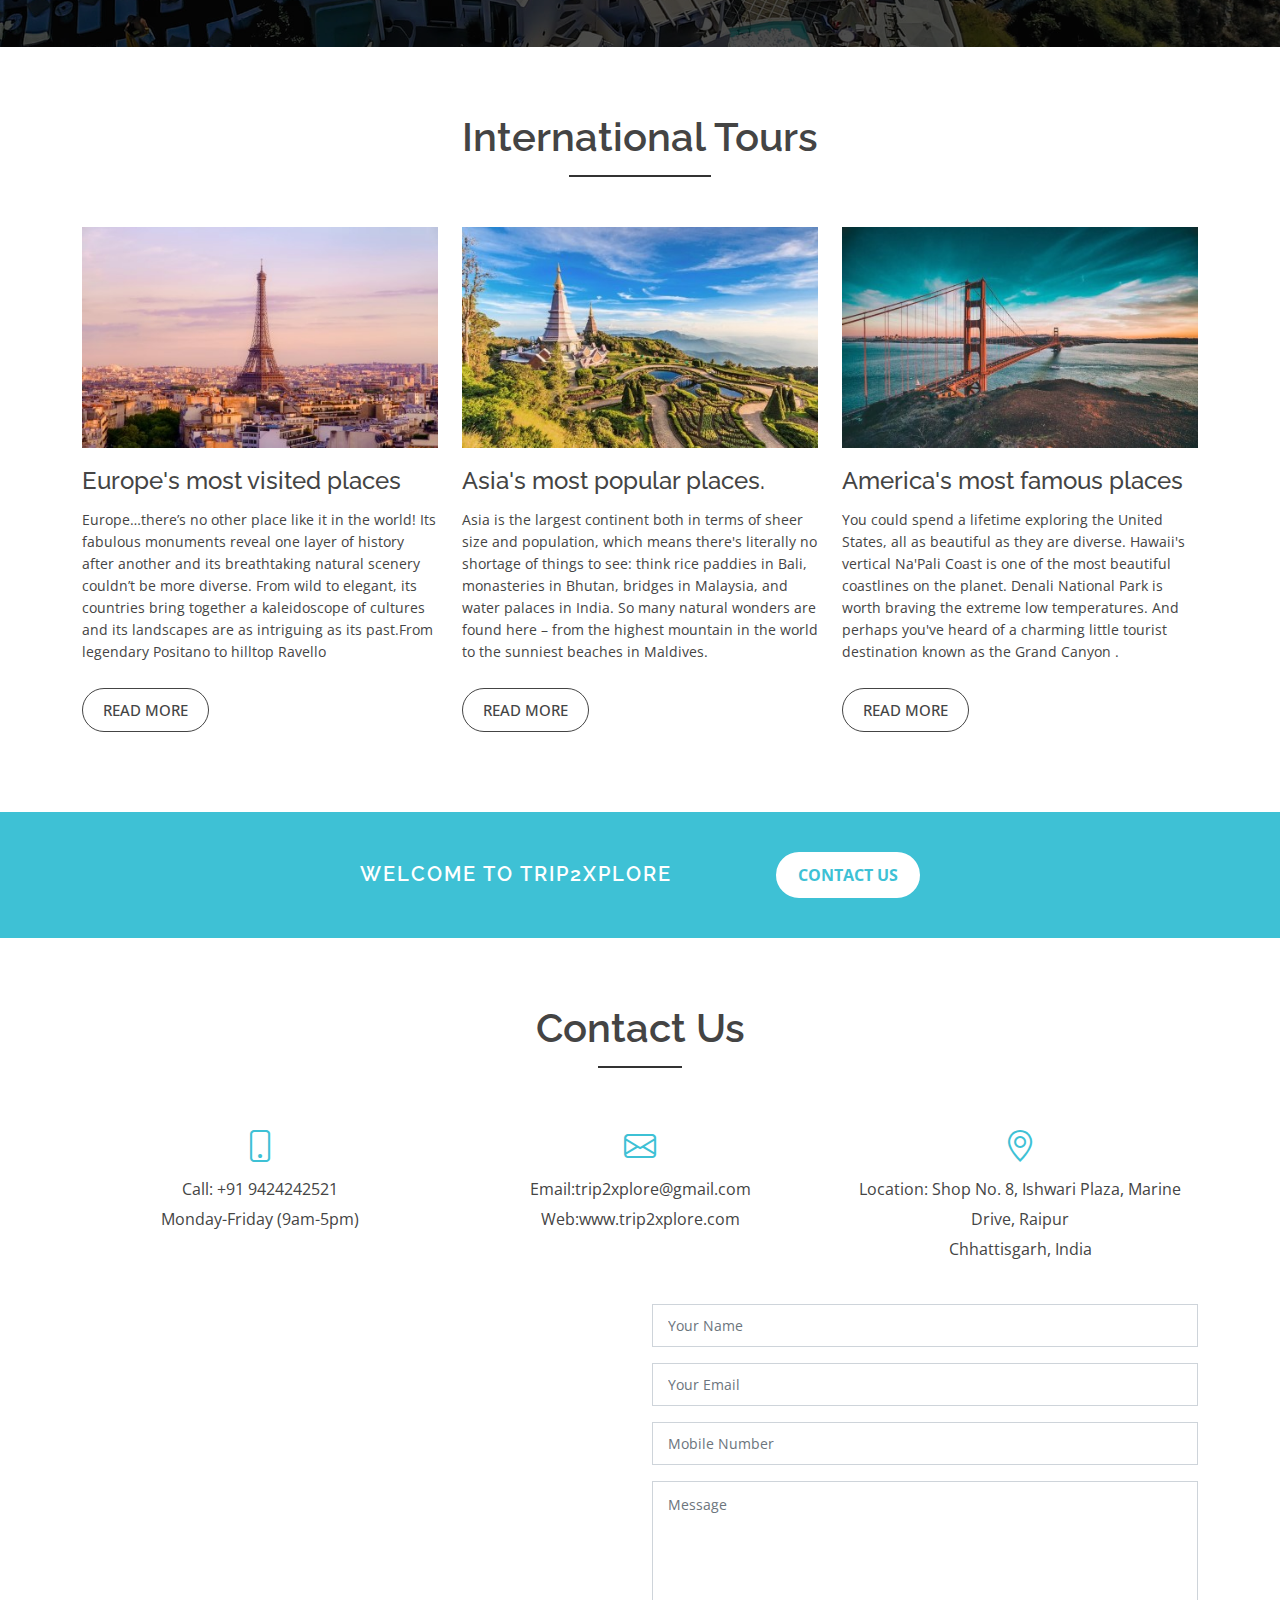
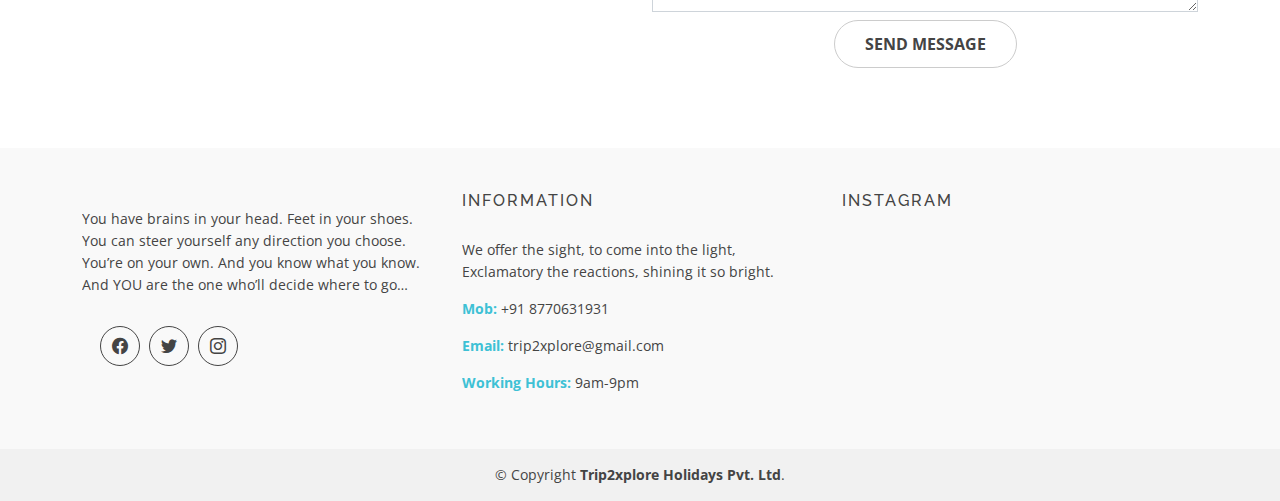
==== commit 74e31c1e: "typo" ====
--- a/index.html
+++ b/index.html
@@ -564,7 +564,7 @@
                   <i class="bi bi-geo-alt"></i>
                   <p>
                     Location: Shop No. 8, Ishwari Plaza, Marine Drive, Raipur<br>
-                    <span>Chattishgarh, India</span>
+                    <span>Chhattisgarh, India</span>
                   </p>
                 </div>
               </div>
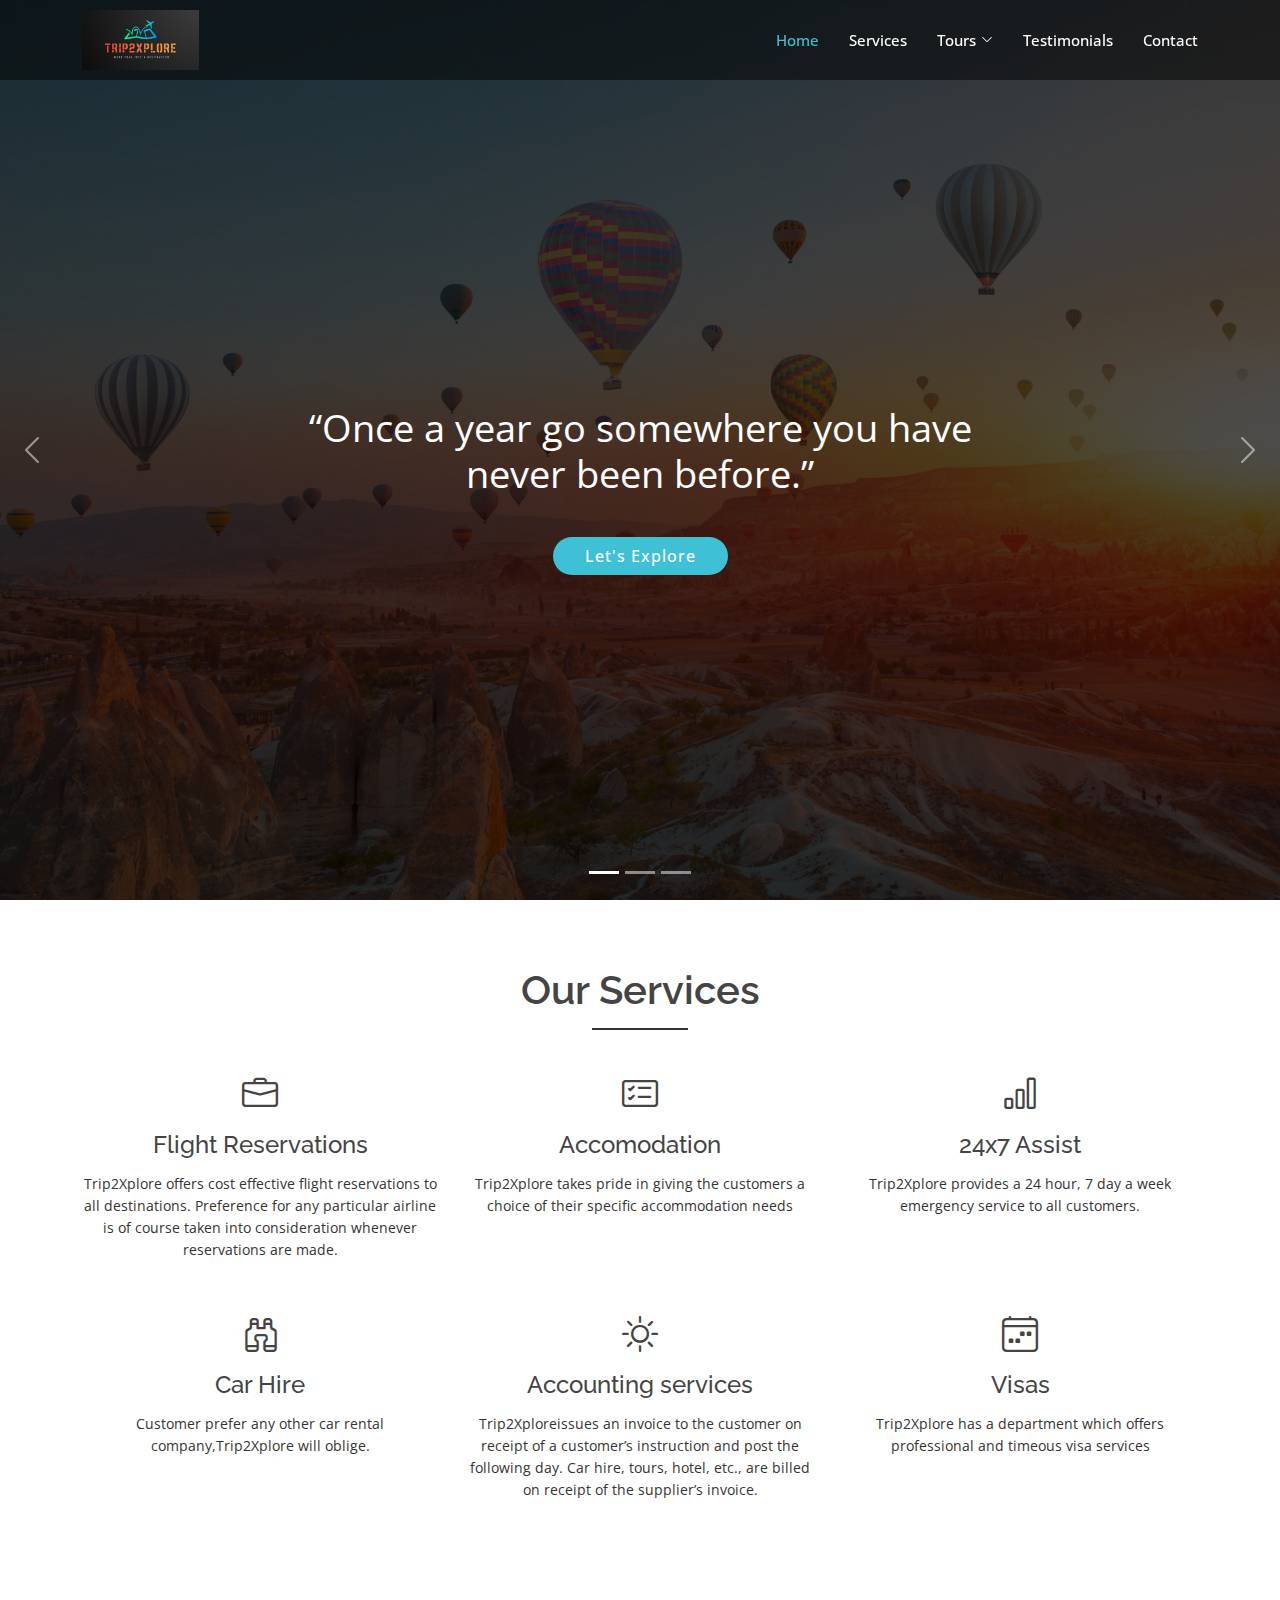
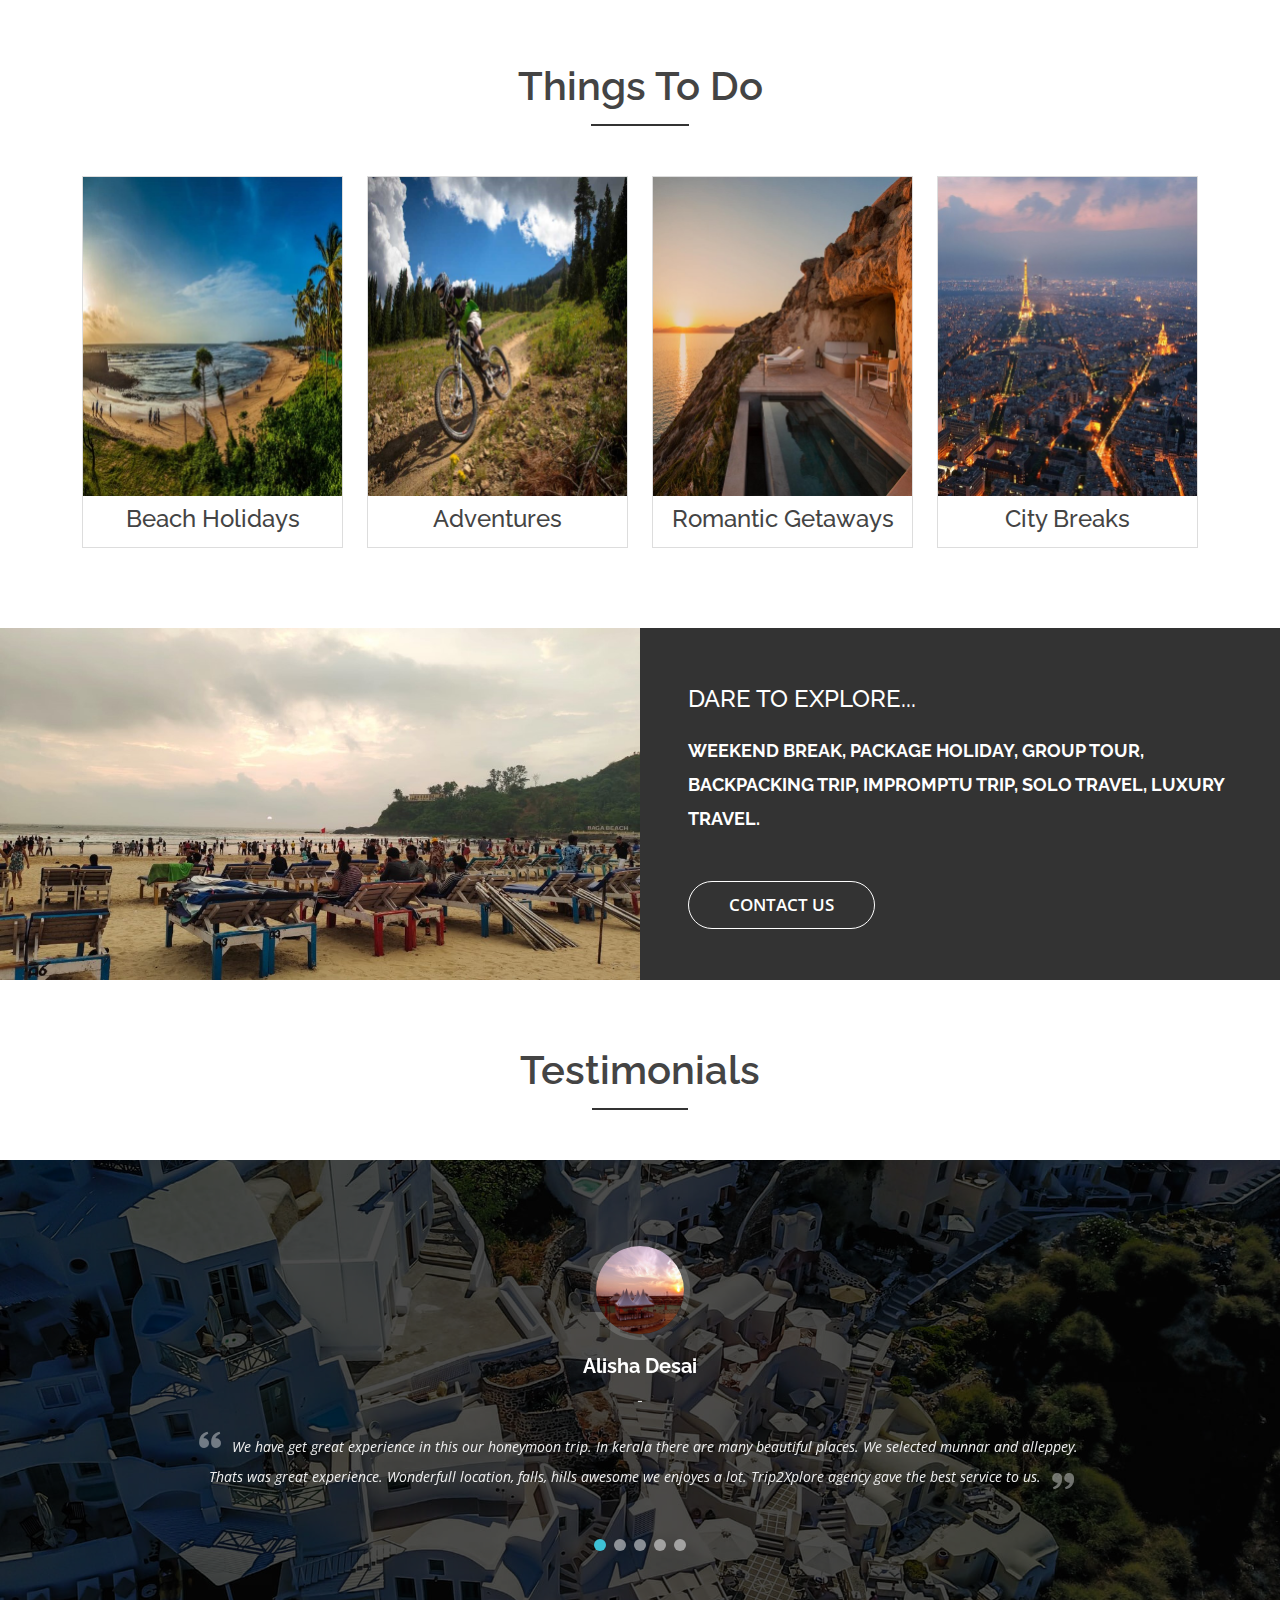
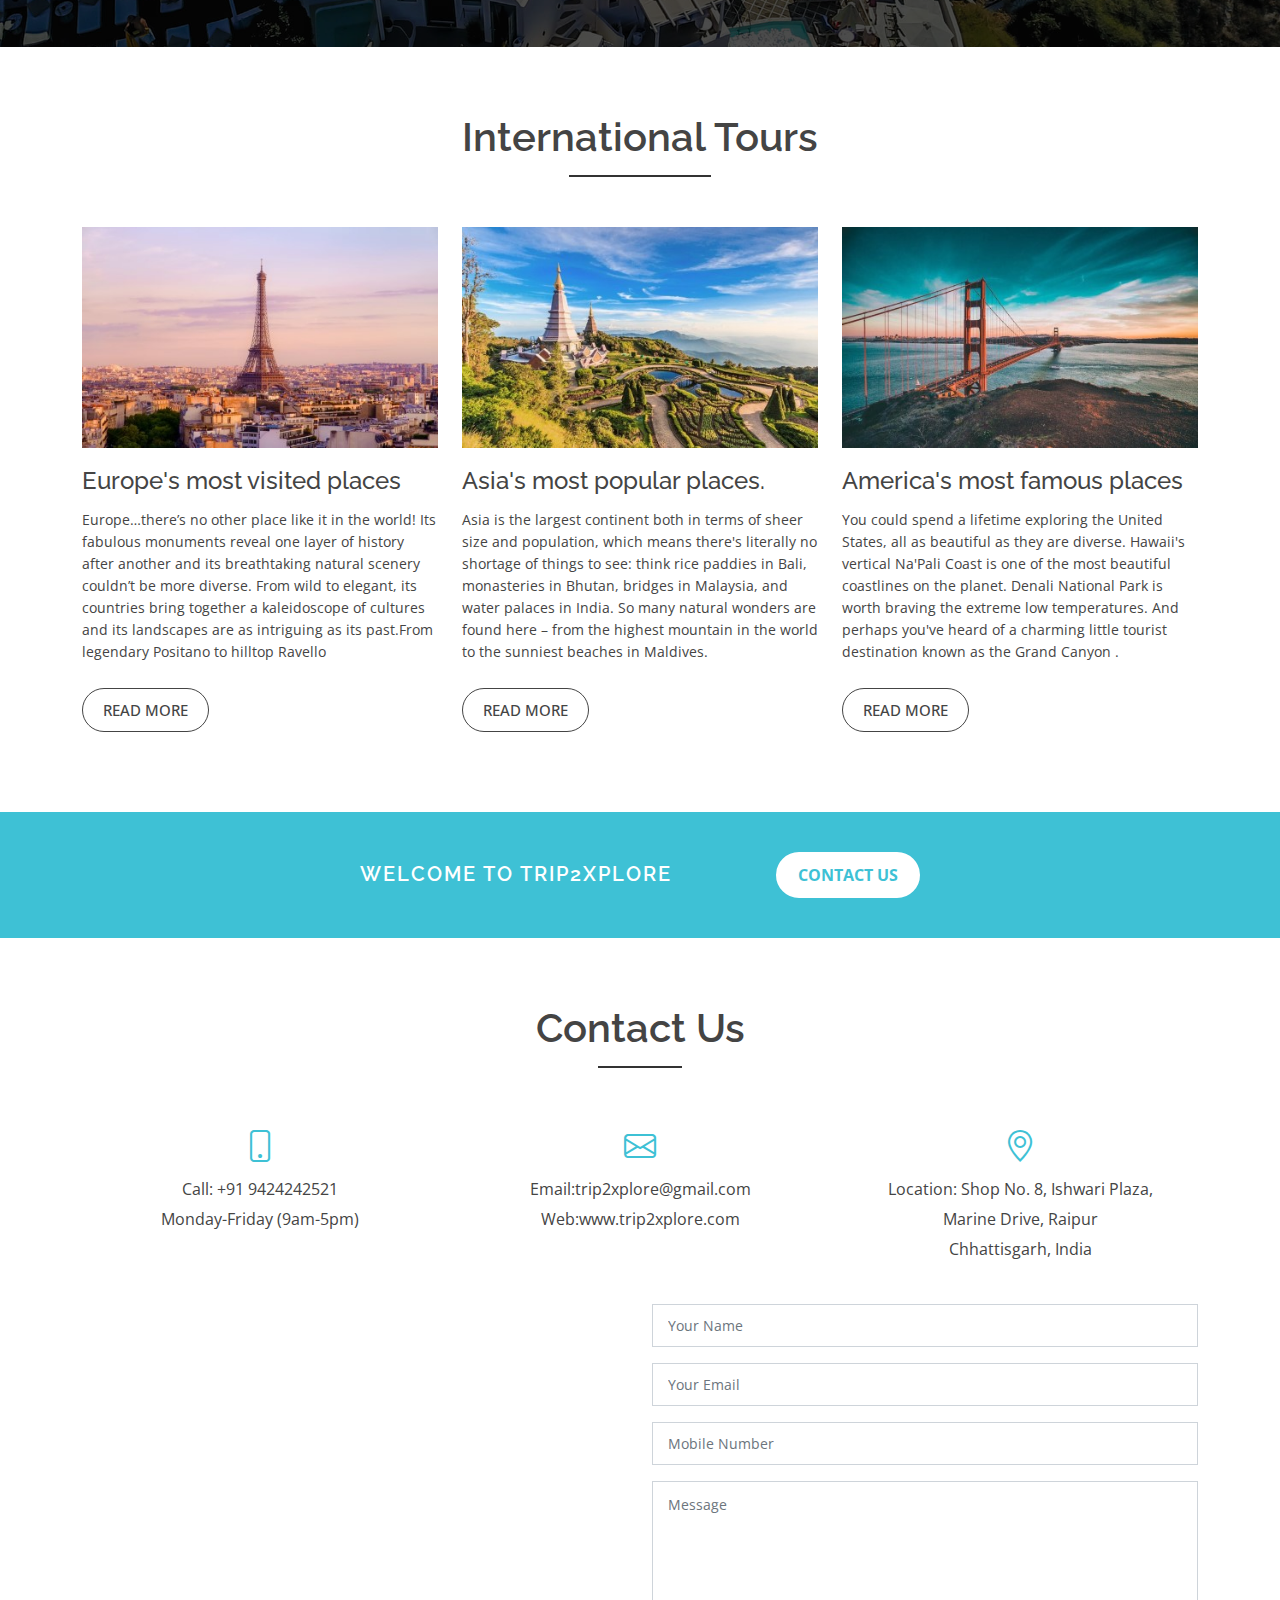
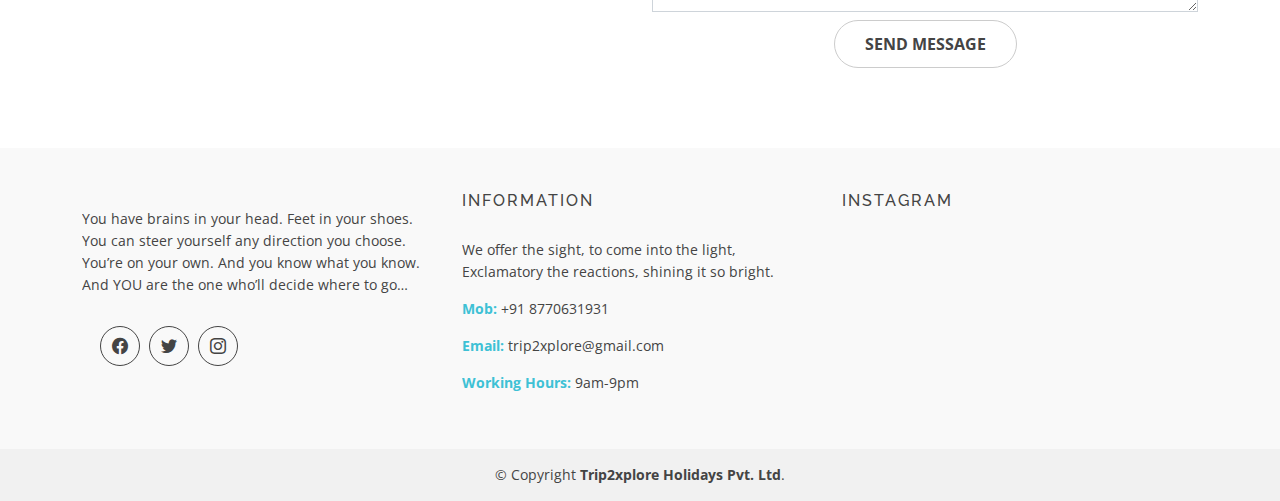
==== commit 9cea9297: "typo" ====
--- a/index.html
+++ b/index.html
@@ -563,7 +563,8 @@
                 <div class="single-icon">
                   <i class="bi bi-geo-alt"></i>
                   <p>
-                    Location: Shop No. 8, Ishwari Plaza, Marine Drive, Raipur<br>
+                    Location: Shop No. 8, Ishwari Plaza,
+                    <br> Marine Drive, Raipur<br>
                     <span>Chhattisgarh, India</span>
                   </p>
                 </div>
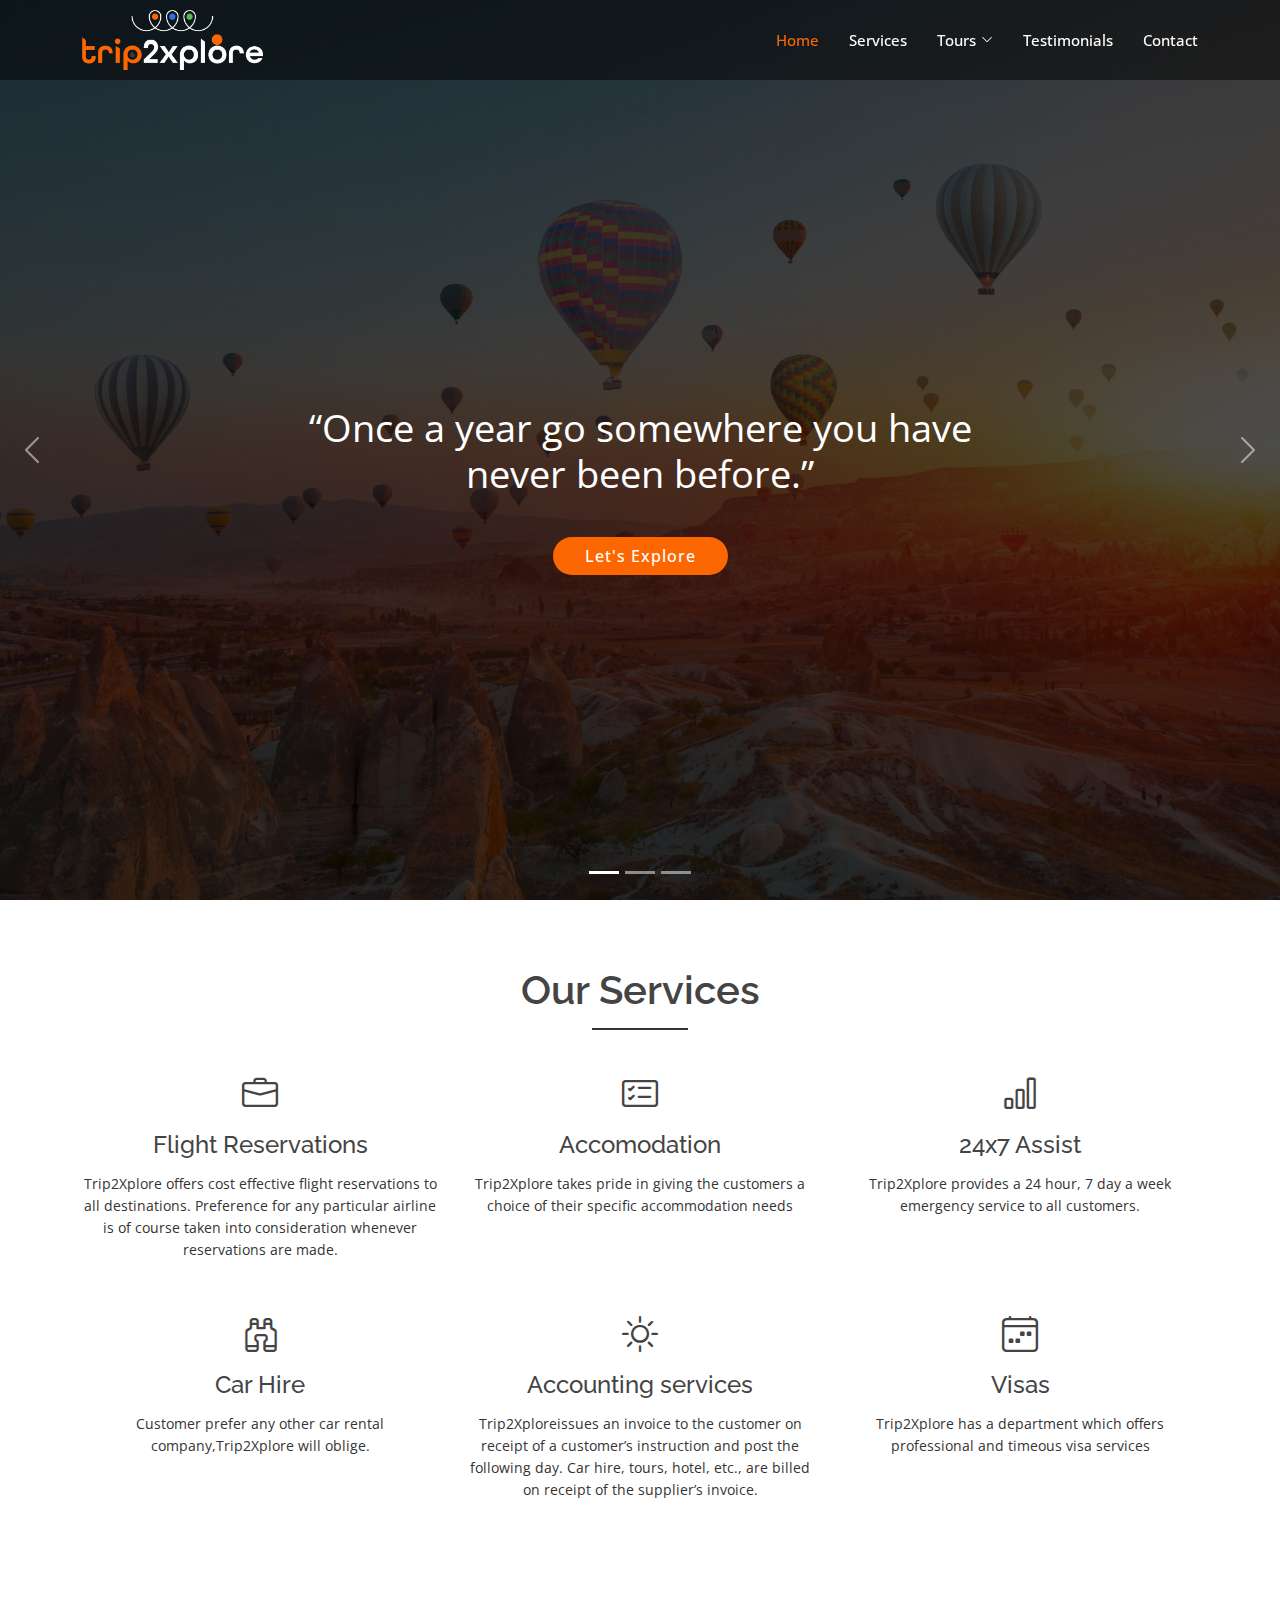
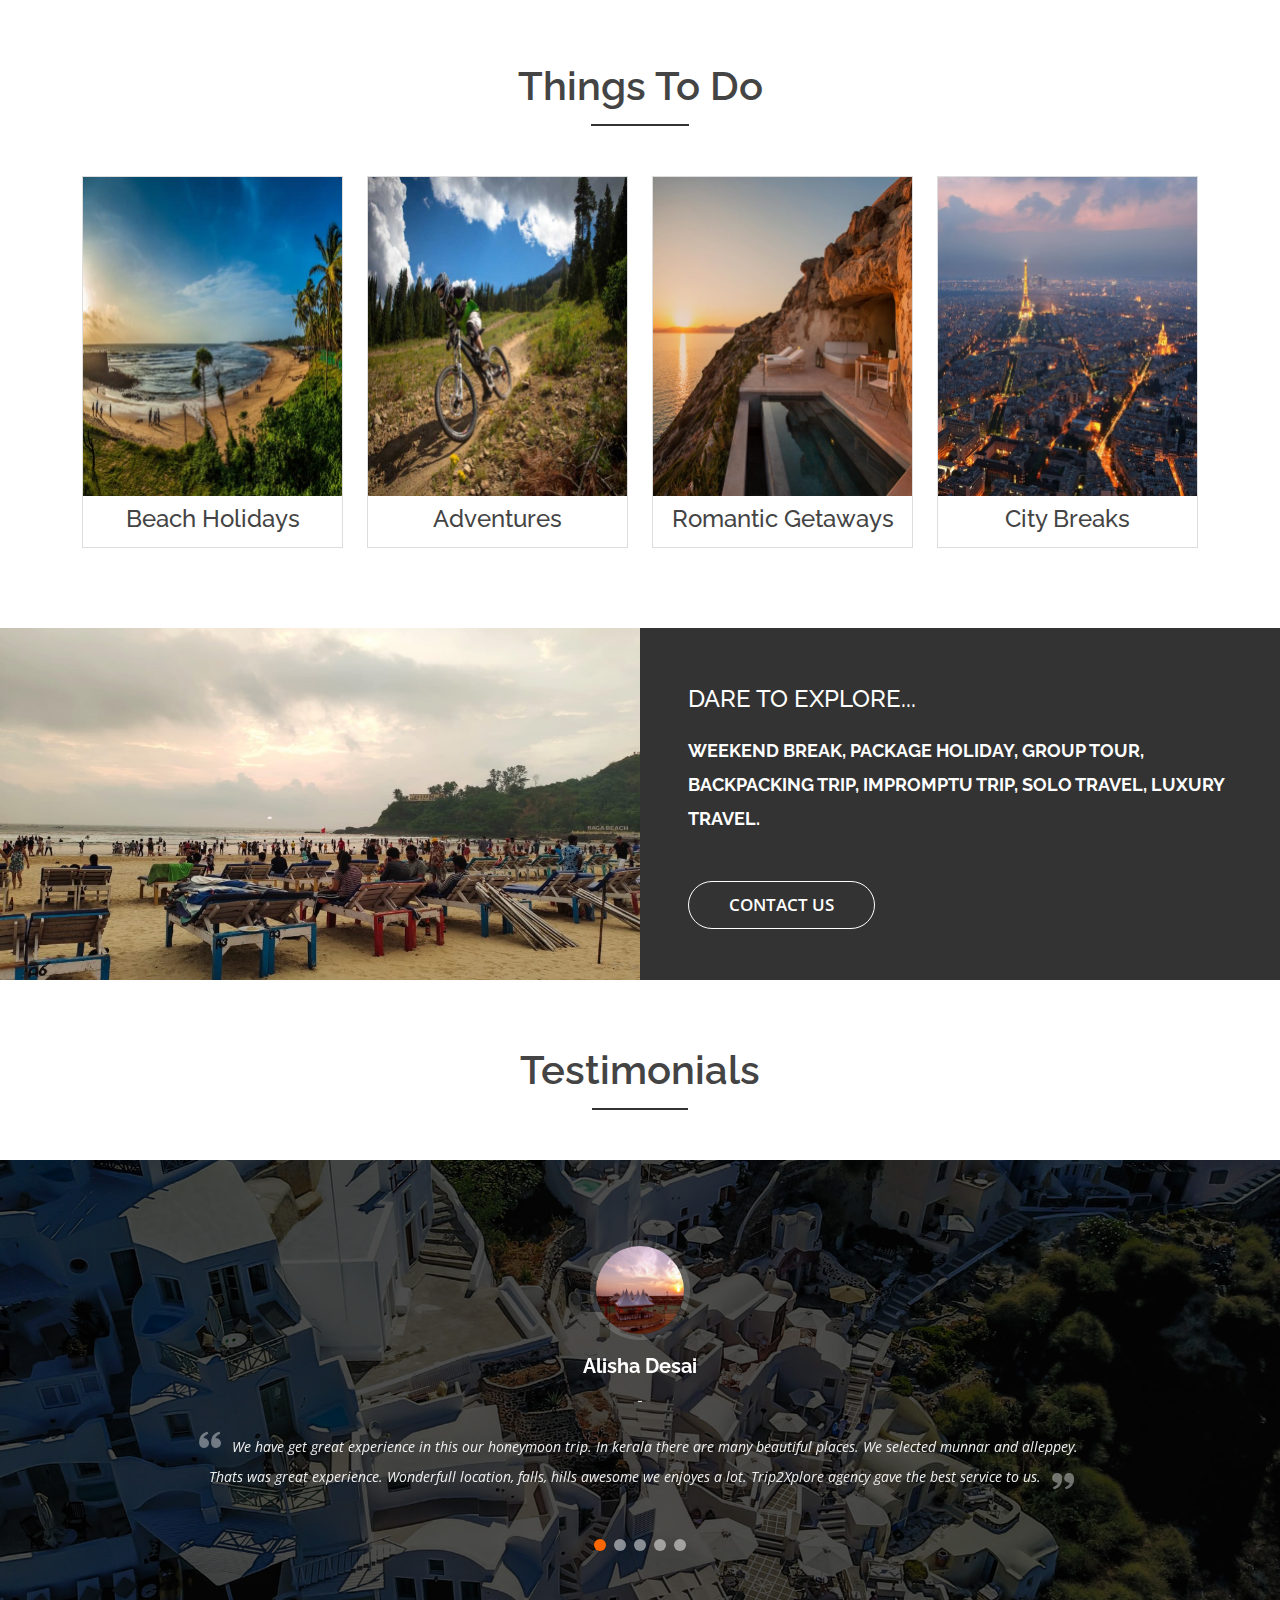
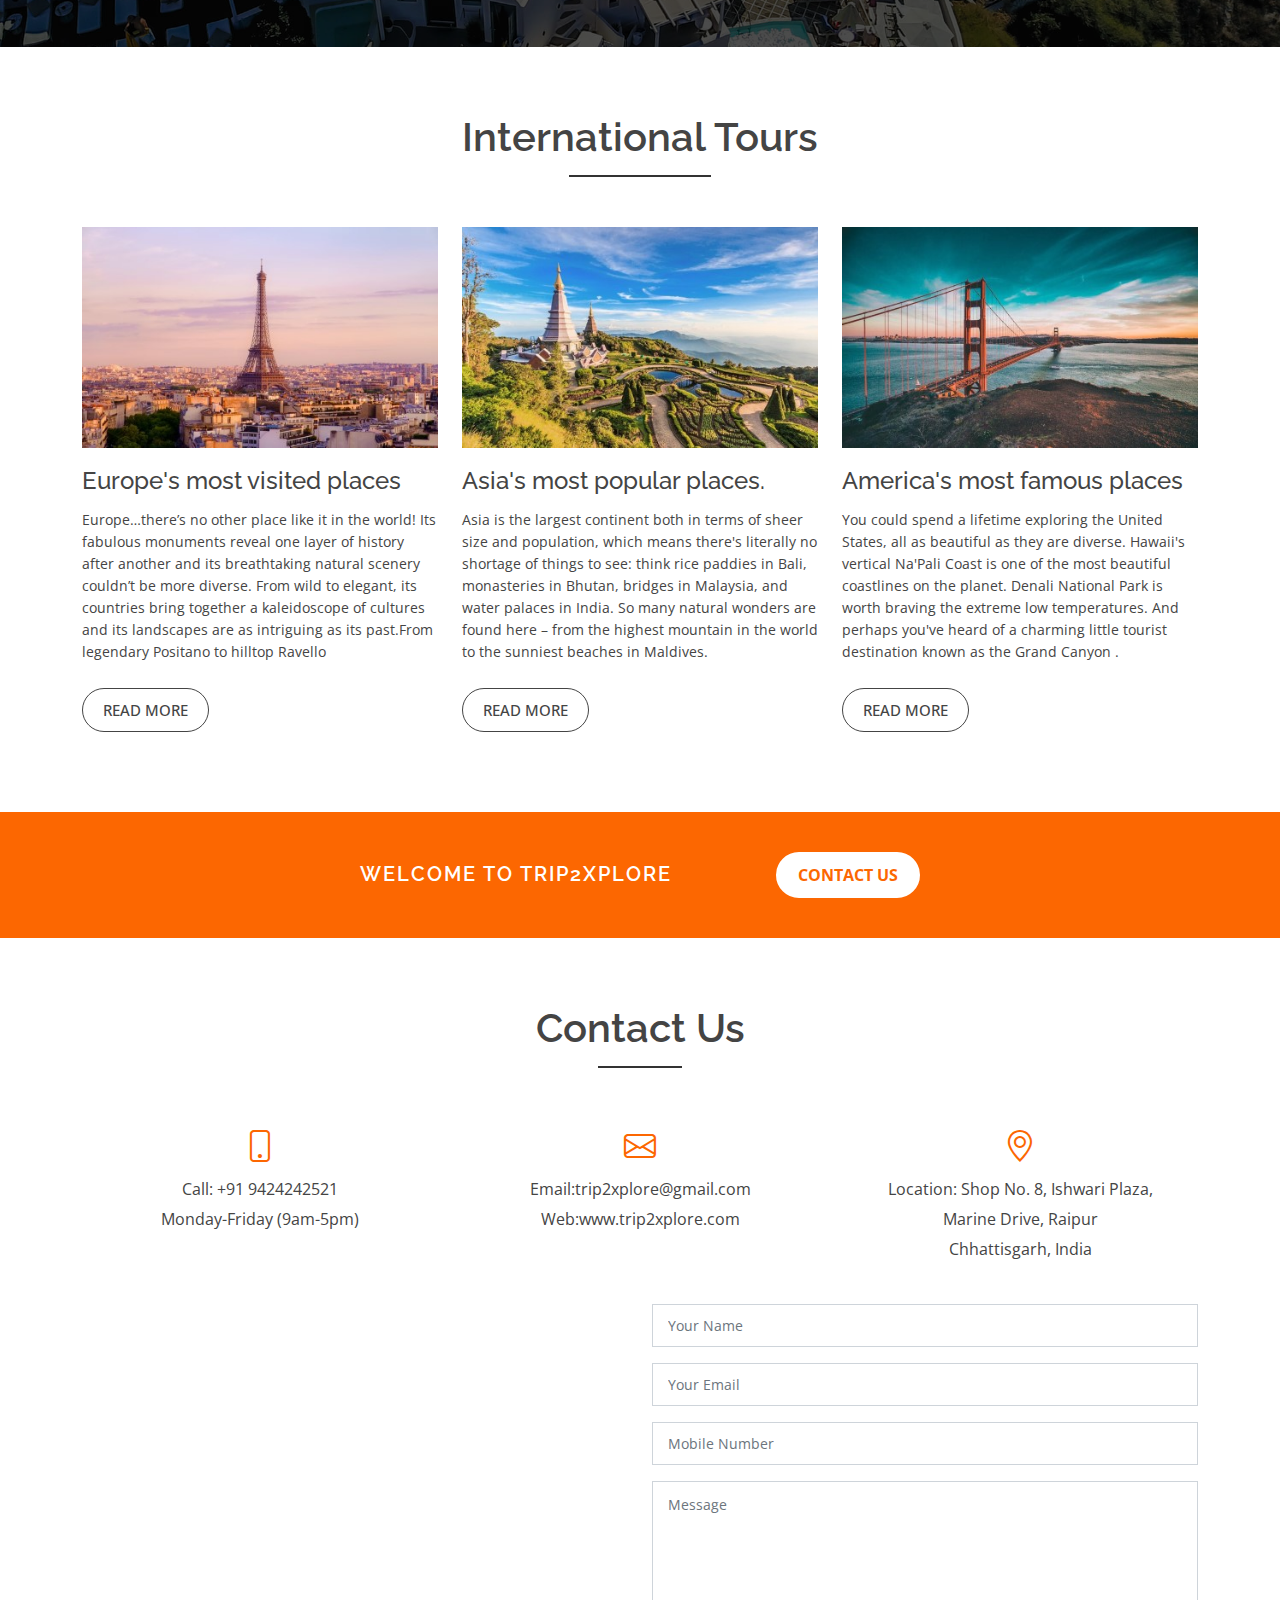
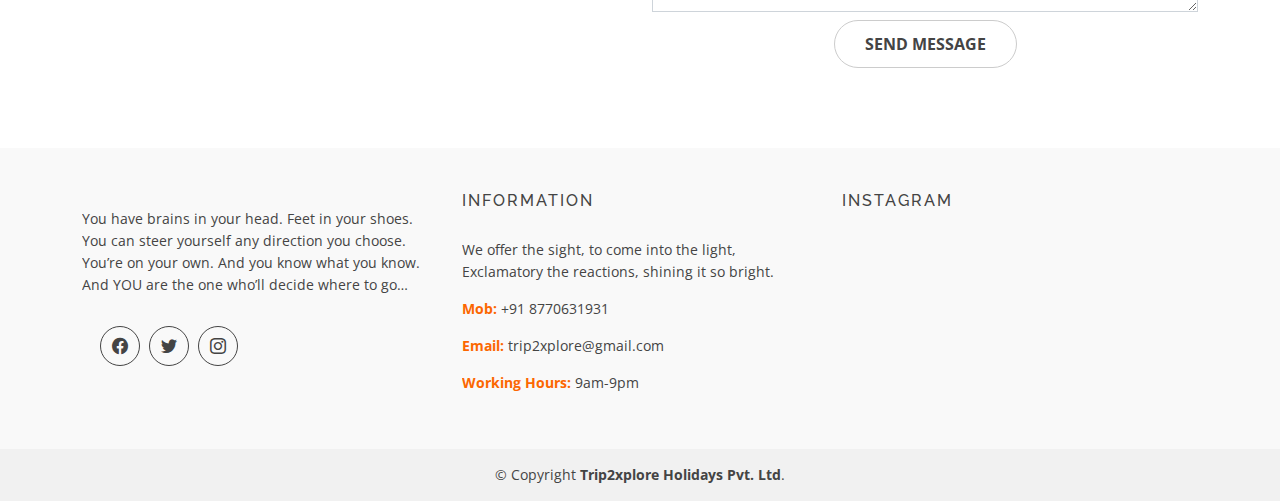
==== commit d27e2d4a: "added new logo and changed theme color" ====
--- a/index.html
+++ b/index.html
@@ -49,7 +49,7 @@
 
       <div class="logo">
         <!-- Uncomment below if you prefer to use an image logo -->
-         <a href="index.html"><img src="assets/IMAGES/T2X-blk.png" alt="" class="img-fluid" ></a>
+         <a href="index.html"><img src="assets/IMAGES/Trip2xplore_white.png" alt="" class="img-fluid" ></a>
       </div>
 
       <nav id="navbar" class="navbar">
@@ -688,7 +688,7 @@
   </footer><!-- End  Footer -->
 
   <div id="preloader"></div>
-  <a href="#" class="back-to-top d-flex align-items-center justify-content-center"><i class="bi bi-arrow-up-short"></i></a>
+  <a href="#" class="back-to-top d-flex align-items-center justify-content-center" onmouseover="this.style.backgroundColor='#3a3a3a'" onmouseout="this.style.backgroundColor=''"><i class="bi bi-arrow-up-short"></i></a>
 
   <!-- Vendor JS Files -->
   <script src="vendor/bootstrap/js/bootstrap.bundle.min.js"></script>
--- a/css/style.css
+++ b/css/style.css
@@ -93,7 +93,7 @@
 }
 
 a:hover {
-  color: #3EC1D5;
+  color: #fc6701;
   text-decoration: none;
 }
 
@@ -121,7 +121,7 @@
   right: 15px;
   bottom: 15px;
   z-index: 996;
-  background: #3ec1d5;
+  background: #fc6701;
   width: 40px;
   height: 40px;
   transition: all 0.4s;
@@ -167,12 +167,12 @@
 }
 
 ::-moz-selection {
-  background: #3EC1D5;
+  background: #fc6701;
   text-shadow: none;
 }
 
 ::selection {
-  background: #3EC1D5;
+  background: #fc6701;
   text-shadow: none;
 }
 
@@ -317,7 +317,7 @@
   margin-left: 5px;
 }
 .navbar a:hover, .navbar .active, .navbar .active:focus, .navbar li:hover > a {
-  color: #3ec1d5;
+  color: #fc6701;
 }
 .navbar .dropdown ul {
   display: block;
@@ -346,7 +346,7 @@
   font-size: 12px;
 }
 .navbar .dropdown ul a:hover, .navbar .dropdown ul .active:hover, .navbar .dropdown ul li:hover > a {
-  color: #3ec1d5;
+  color: #fc6701;
 }
 .navbar .dropdown:hover > ul {
   opacity: 1;
@@ -428,7 +428,7 @@
   color: #0d2529;
 }
 .navbar-mobile a:hover, .navbar-mobile .active, .navbar-mobile li:hover > a {
-  color: #3ec1d5;
+  color: #fc6701;
 }
 .navbar-mobile .getstarted, .navbar-mobile .getstarted:focus {
   margin: 15px;
@@ -454,7 +454,7 @@
   font-size: 12px;
 }
 .navbar-mobile .dropdown ul a:hover, .navbar-mobile .dropdown ul .active:hover, .navbar-mobile .dropdown ul li:hover > a {
-  color: #3ec1d5;
+  color: #fc6701;
 }
 .navbar-mobile .dropdown > .dropdown-active {
   display: block;
@@ -584,11 +584,11 @@
   transition: 0.5s;
   margin: 10px;
   color: #fff;
-  background: #3ec1d5;
+  background: #fc6701;
 }
 #hero .btn-get-started:hover {
   background: #fff;
-  color: #3ec1d5;
+  color: #fc6701;
 }
 
 /*--------------------------------------------------------------
@@ -609,7 +609,7 @@
 }
 
 .single-well ul li i {
-  color: #3EC1D5;
+  color: #fc6701;
   margin-right: 5px;
   font-size: 18px;
 }
@@ -639,7 +639,7 @@
 }
 
 .services-details:hover h4, .services-details:hover .services-icon {
-  color: #3EC1D5;
+  color: #fc6701;
 }
 
 .row.second-row {
@@ -742,7 +742,7 @@
 }
 
 .email-news .email_button > button:hover {
-  background: #3EC1D5;
+  background: #fc6701;
   border: 1px solid #fff;
   color: #fff;
 }
@@ -752,7 +752,7 @@
 }
 
 .team-left-icon ul li a:hover {
-  color: #3EC1D5;
+  color: #fc6701;
   background: #fff;
   border: 2px solid #fff;
 }
@@ -830,8 +830,8 @@
 
 .team-social-icon ul li a:hover {
   color: #fff;
-  border: 1px solid #3EC1D5;
-  background: #3EC1D5;
+  border: 1px solid #fc6701;
+  background: #fc6701;
 }
 
 .team-content {
@@ -875,7 +875,7 @@
 }
 
 .work-left-text {
-  background: #3EC1D5 none repeat scroll 0 0;
+  background: #fc6701 none repeat scroll 0 0;
 }
 
 .work-right-text {
@@ -941,8 +941,8 @@
   border: 1px solid #444;
 }
 #portfolio-flters li:hover, #portfolio-flters li.filter-active {
-  border-color: #3EC1D5;
-  background: #3EC1D5;
+  border-color: #fc6701;
+  background: #fc6701;
   color: #fff;
 }
 #portfolio-flters li:last-child {
@@ -1100,7 +1100,7 @@
 }
 
 .pri_table_list li.check i {
-  color: #3EC1D5;
+  color: #fc6701;
   line-height: 0;
   font-size: 24px;
   margin-right: 5px;
@@ -1152,7 +1152,7 @@
 }
 
 .saleon {
-  background: #3EC1D5 none repeat scroll 0 0;
+  background: #fc6701 none repeat scroll 0 0;
   color: #fff;
   font-size: 13px;
   font-weight: 700;
@@ -1181,8 +1181,8 @@
 }
 
 .active > button {
-  background: #3EC1D5 none repeat scroll 0 0;
-  border: 1px solid #3EC1D5;
+  background: #fc6701 none repeat scroll 0 0;
+  border: 1px solid #fc6701;
   color: #fff;
   transition: 0.4s;
 }
@@ -1268,7 +1268,7 @@
   opacity: 1;
 }
 .testimonials .swiper-pagination .swiper-pagination-bullet-active {
-  background-color: #3ec1d5;
+  background-color: #fc6701;
 }
 @media (min-width: 992px) {
   .testimonials .testimonial-item p {
@@ -1280,7 +1280,7 @@
 # Quote
 --------------------------------------------------------------*/
 .suscribe-area {
-  background: #3EC1D5 none repeat scroll 0 0;
+  background: #fc6701 none repeat scroll 0 0;
   padding: 30px 0;
 }
 
@@ -1302,7 +1302,7 @@
 .sus-btn {
   background: #fff none repeat scroll 0 0;
   border: 2px solid #fff;
-  color: #3EC1D5;
+  color: #fc6701;
   display: inline-block;
   font-size: 16px;
   font-weight: 700;
@@ -1314,7 +1314,7 @@
 }
 
 .sus-btn:hover {
-  background: #3EC1D5 none repeat scroll 0 0;
+  background: #fc6701 none repeat scroll 0 0;
   border: 2px solid #fff;
   color: #fff;
 }
@@ -1343,7 +1343,7 @@
   line-height: 56px;
   border-radius: 50%;
   margin-bottom: 30px;
-  color: #3ec1d5;
+  color: #fc6701;
 }
 
 .single-icon p {
@@ -1407,7 +1407,7 @@
   font-size: 14px;
 }
 .php-email-form input:focus, .php-email-form textarea:focus {
-  border-color: #3ec1d5;
+  border-color: #fc6701;
 }
 .php-email-form input {
   padding: 10px 15px;
@@ -1554,7 +1554,7 @@
 }
 
 .single-blog .ready-btn:hover {
-  border: 1px solid #3EC1D5;
+  border: 1px solid #fc6701;
   color: #fff;
 }
 
@@ -1599,7 +1599,7 @@
 }
 
 .search-option button:hover {
-  color: #3ec1d5;
+  color: #fc6701;
 }
 
 .left-blog h4 {
@@ -1657,8 +1657,8 @@
 
 .ready-btn:hover {
   color: #fff;
-  background: #3EC1D5;
-  border: 1px solid #3EC1D5;
+  background: #fc6701;
+  border: 1px solid #fc6701;
   text-decoration: none;
 }
 
@@ -1676,7 +1676,7 @@
 }
 
 .pst-content p a:hover, .left-blog ul li a:hover {
-  color: #3EC1D5;
+  color: #fc6701;
 }
 
 .blog-page .single-blog {
@@ -1745,7 +1745,7 @@
 }
 
 .entry-meta span a:hover {
-  color: #3EC1D5;
+  color: #fc6701;
 }
 
 .post-information .entry-meta {
@@ -1767,7 +1767,7 @@
 
 .entry-content blockquote {
   background: #fff none repeat scroll 0 0;
-  border-left: 5px solid #3EC1D5;
+  border-left: 5px solid #fc6701;
   font-size: 17.5px;
   font-style: italic;
   margin: 0 0 20px 40px;
@@ -1775,8 +1775,8 @@
 }
 
 .pagination > .active > a, .pagination > .active > span, .pagination > .active > a:hover, .pagination > .active > span:hover, .pagination > .active > a:focus, .pagination > .active > span:focus {
-  background-color: #3EC1D5;
-  border-color: #3EC1D5;
+  background-color: #fc6701;
+  border-color: #fc6701;
   color: #fff;
   cursor: default;
   z-index: 3;
@@ -1816,8 +1816,8 @@
 }
 
 .sharing-icon a:hover {
-  color: #3EC1D5;
-  border: 1px solid #3EC1D5;
+  color: #fc6701;
+  border: 1px solid #fc6701;
 }
 
 .single-blog .author-avatar {
@@ -1942,7 +1942,7 @@
 
 .comment-respond input[type=submit] {
   background: rgba(0, 0, 0, 0) none repeat scroll 0 0;
-  border: 1px solid #3ec1d5;
+  border: 1px solid #fc6701;
   border-radius: 20px;
   box-shadow: none;
   color: #444;
@@ -1964,13 +1964,13 @@
 }
 
 .comments-content-wrap span a:hover {
-  color: #3EC1D5;
+  color: #fc6701;
 }
 
 .comment-respond input[type=submit]:hover {
-  border: 1px solid #3EC1D5;
-  color: #fff;
-  background: #3EC1D5;
+  border: 1px solid #fc6701;
+  color: #fff;
+  background: #fc6701;
 }
 
 .single-blog .blog-pagination {
@@ -2013,7 +2013,7 @@
 }
 
 .footer-logo h2 span {
-  color: #3ec1d5;
+  color: #fc6701;
 }
 
 .footer-icons ul li {
@@ -2051,7 +2051,7 @@
 }
 
 .footer-contacts p span {
-  color: #3EC1D5;
+  color: #fc6701;
   font-weight: 700;
 }
 
@@ -2065,8 +2065,8 @@
 }
 
 .popular-tag ul li a:hover, .footer-icons ul li a:hover {
-  background: #3EC1D5;
-  border: 1px solid #3EC1D5;
+  background: #fc6701;
+  border: 1px solid #fc6701;
   color: #fff;
 }
 
@@ -2092,7 +2092,7 @@
 
 .copyright-text a:hover {
   text-decoration: underline;
-  color: #3EC1D5;
+  color: #fc6701;
 }
 
 .copyright-text a {
@@ -2105,7 +2105,7 @@
 }
 
 .copyright a, .credits a {
-  color: #3EC1D5;
+  color: #fc6701;
 }
 
 .credits {
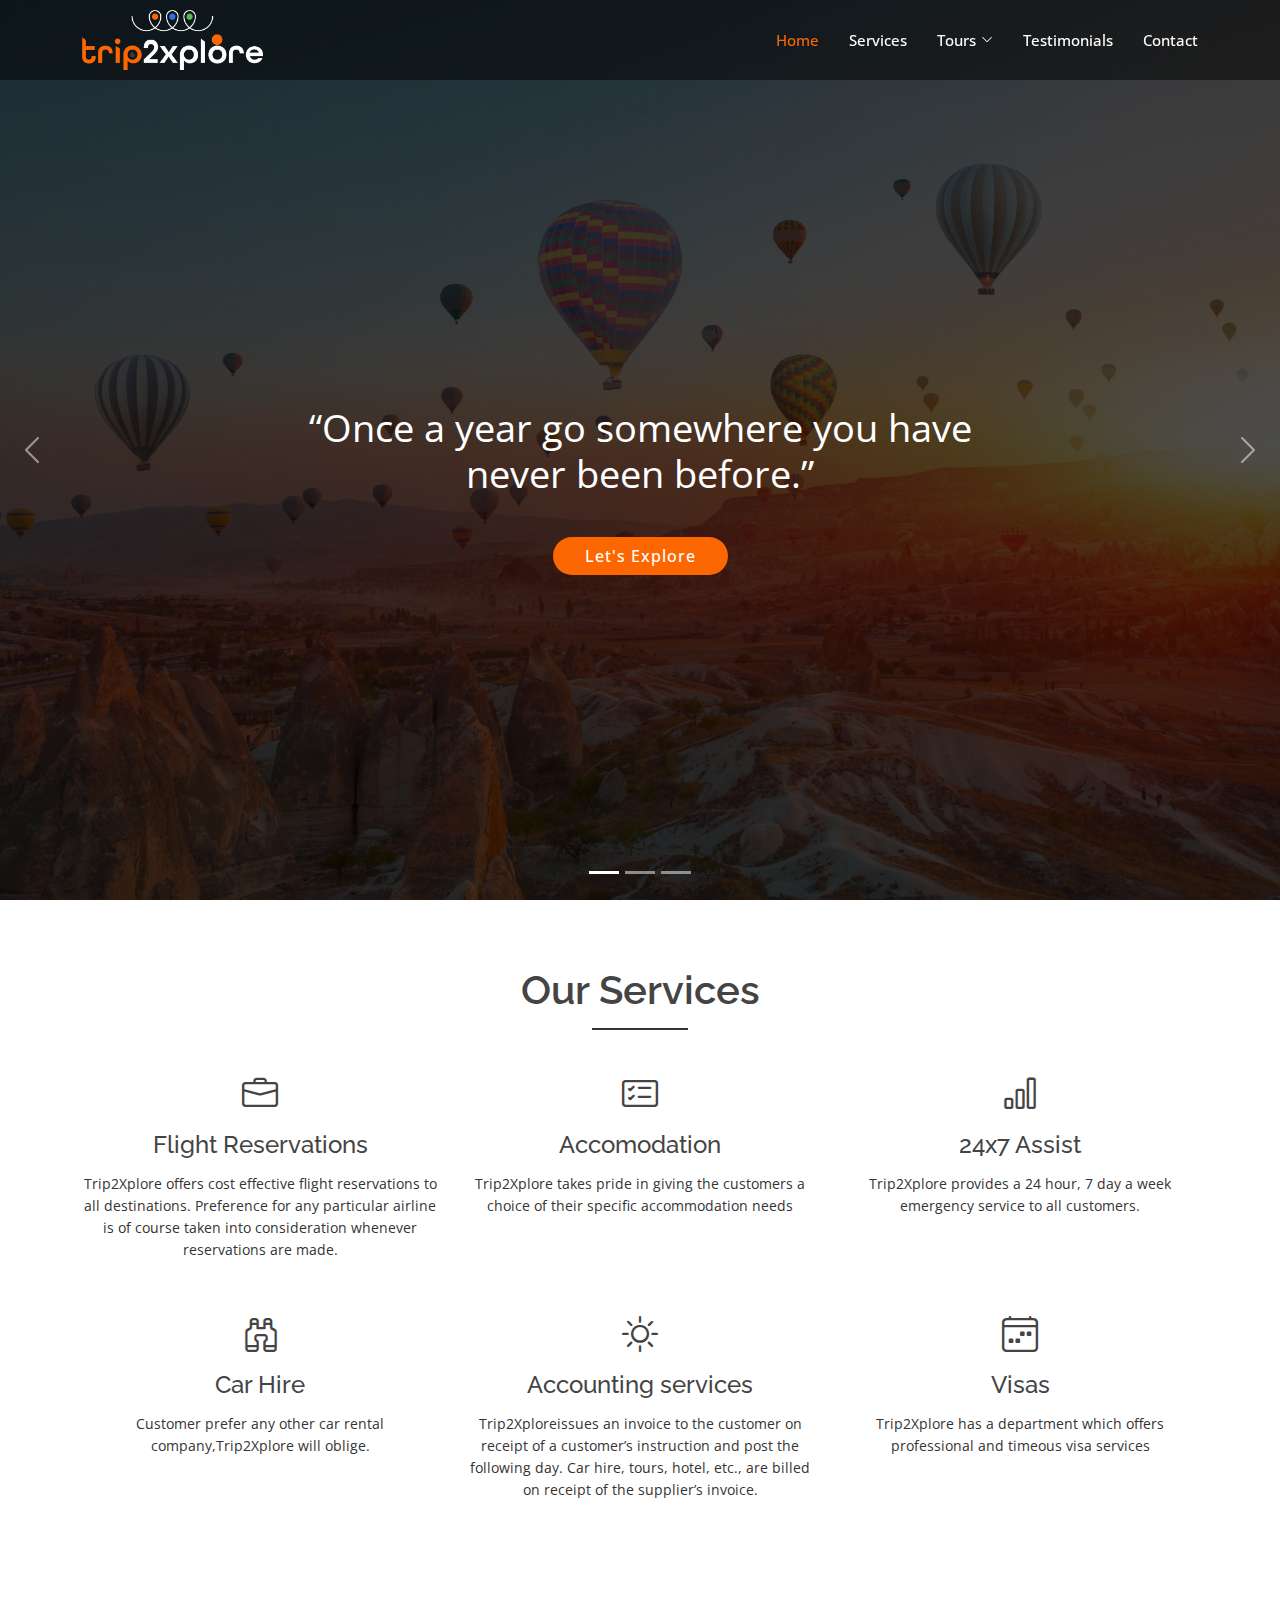
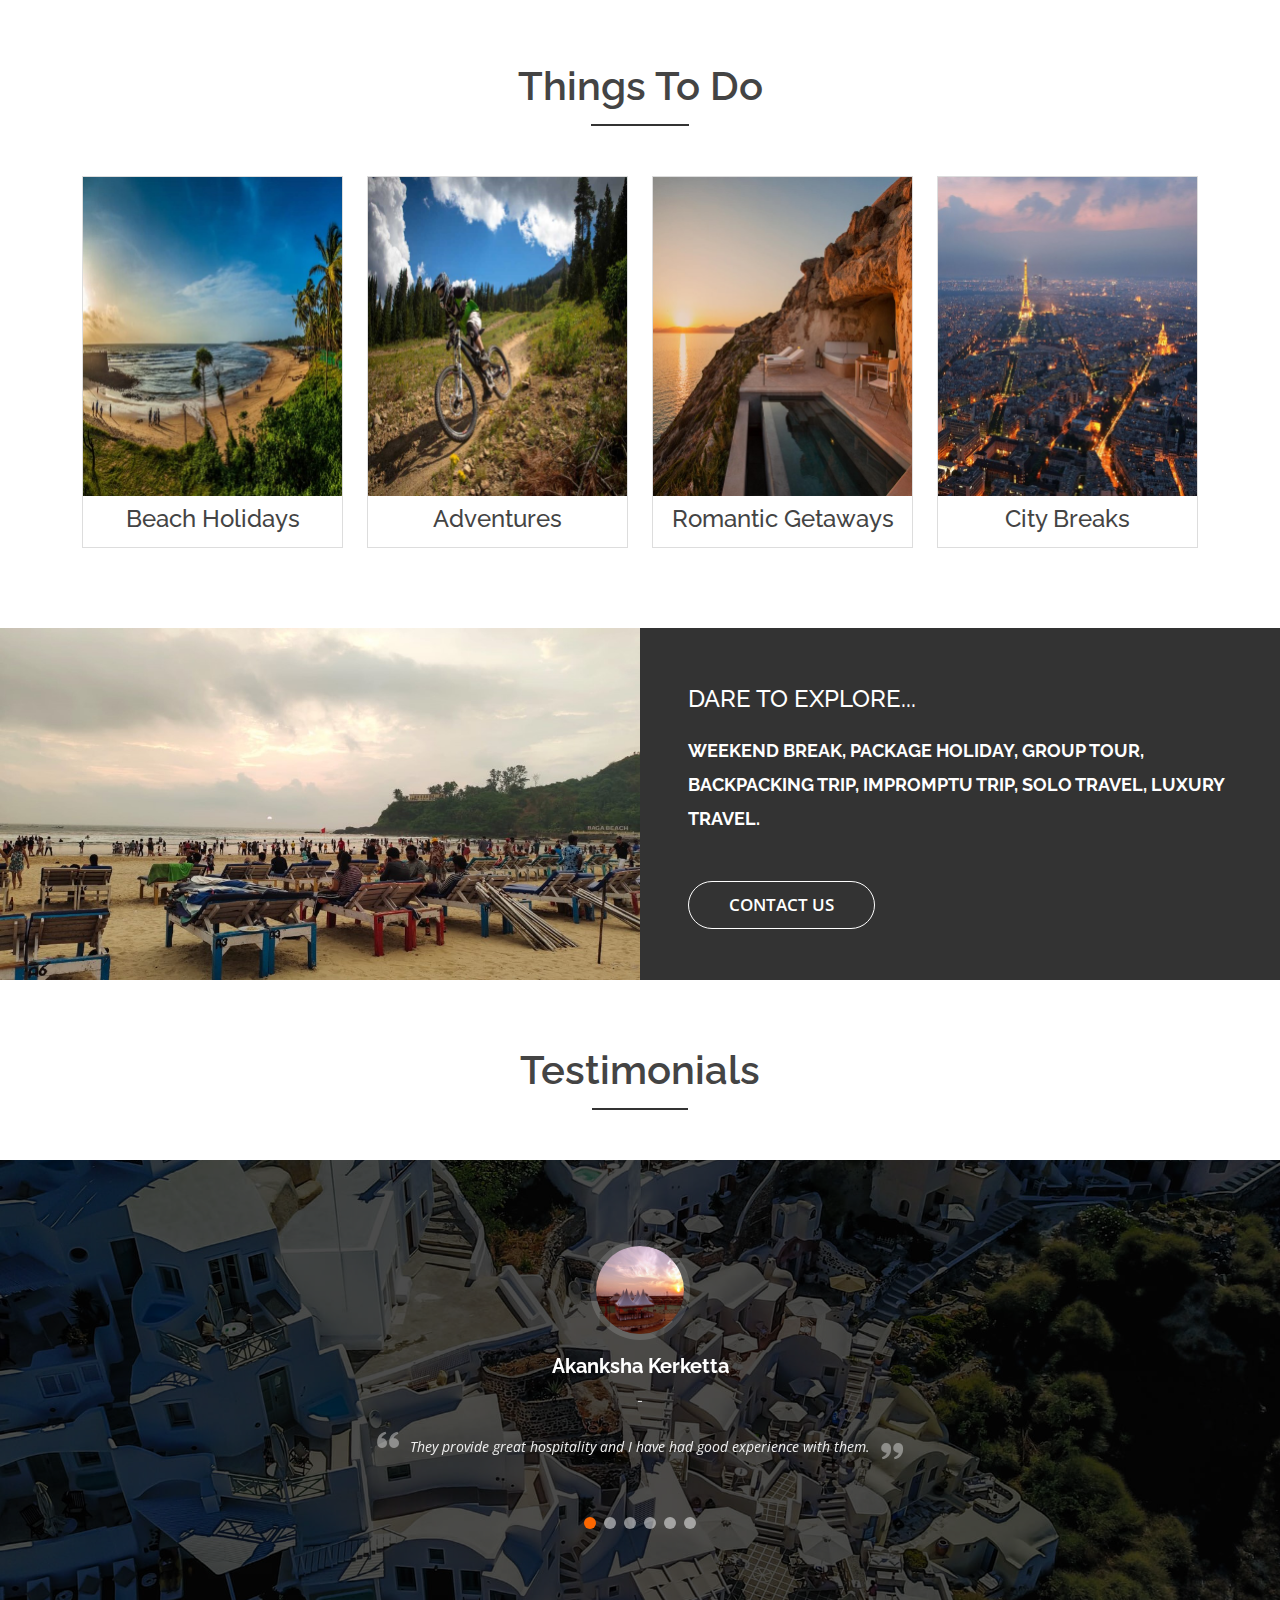
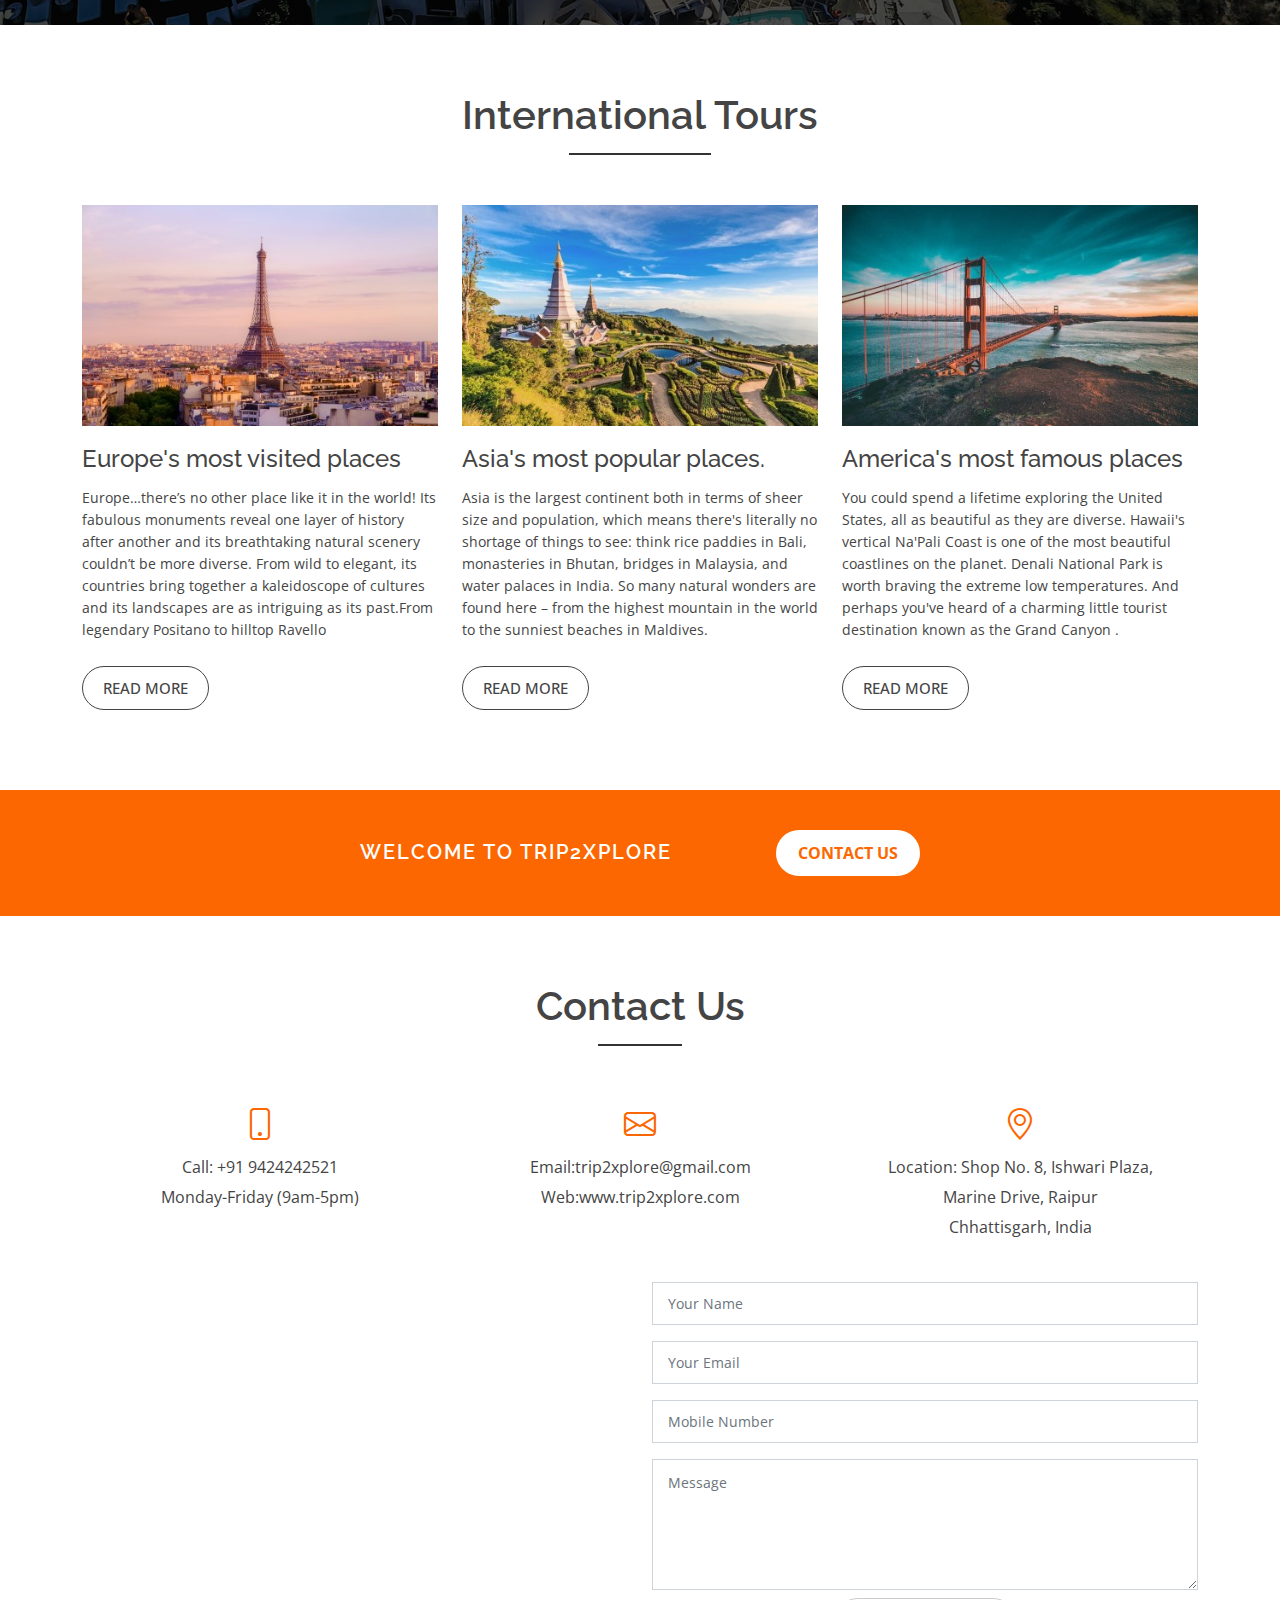
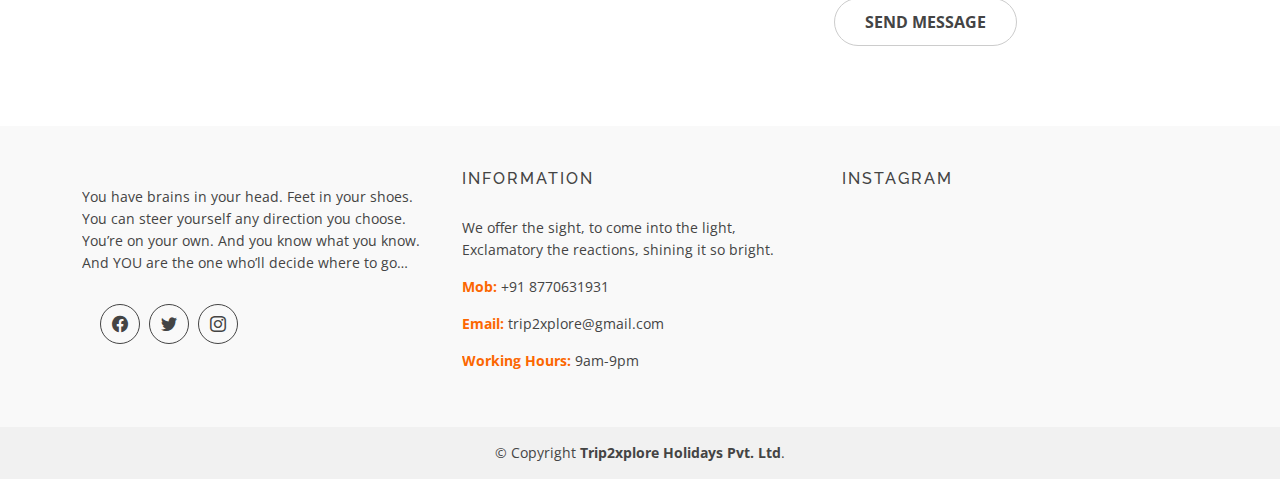
==== commit 2fa69ab9: "added original google reviews in testimonials" ====
--- a/index.html
+++ b/index.html
@@ -1,714 +1,965 @@
 <!DOCTYPE html>
 <html lang="en">
-
-<head>
-  <meta charset="utf-8">
-  <meta http-equiv="X-UA-Compatible" content="IE=edge">
-
-  <meta content="width=device-width, initial-scale=1.0" name="viewport">
-
-  <title>Trip2xplore</title>
-  <meta content="" name="description">
-  <meta content="" name="keywords">
-
-  <!-- Favicons -->
-  <link href="assets/IMAGES/T2X-BLK.png" rel="icon">
-  <link href="assets/IMAGES/T2X-BLK.png" rel="apple-touch-icon">
-
-  <!-- Google Fonts -->
-  <link href="https://fonts.googleapis.com/css?family=Open+Sans:300,400,400i,600,700|Raleway:300,400,400i,500,500i,700,800,900" rel="stylesheet">
-
-  <!-- Vendor CSS Files -->
-  <link href="assets/vendor/animate.css/animate.min.css" rel="stylesheet">
-  <link href="vendor/bootstrap/css/bootstrap.min.css" rel="stylesheet">
-  <link href="vendor/bootstrap-icons/bootstrap-icons.css" rel="stylesheet">
-  <link href="vendor/boxicons/css/boxicons.min.css" rel="stylesheet">
-  <link href="vendor/glightbox/css/glightbox.min.css" rel="stylesheet">
-  <link href="vendor/swiper/swiper-bundle.min.css" rel="stylesheet">
-  <!-- international -->
-  <link rel="stylesheet" href="https://fonts.googleapis.com/css?family=Open+Sans:300,400,600,700">  <!-- Google web font "Open Sans" -->
-  <link rel="stylesheet" href="font-awesome-4.7.0/css/font-awesome.min.css">                <!-- Font Awesome -->
-  <link rel="stylesheet" href="css/bootstrap.min.css">                                      <!-- Bootstrap style -->
-  <link rel="stylesheet" type="text/css" href="css/datepicker.css"/>
-  <link rel="stylesheet" type="text/css" href="slick/slick.css"/>
-  <link rel="stylesheet" type="text/css" href="slick/slick-theme.css"/>
-  <link rel="stylesheet" href="css/templatemo-style.css">                                  
-
-
- 
-  <link href="css/style.css" rel="stylesheet">
-
- 
-</head>
-
-<body>
-
-  <!-- ======= Header ======= -->
-  <header id="header" class="fixed-top d-flex align-items-center">
-    <div class="container d-flex justify-content-between">
-
-      <div class="logo">
-        <!-- Uncomment below if you prefer to use an image logo -->
-         <a href="index.html"><img src="assets/IMAGES/Trip2xplore_white.png" alt="" class="img-fluid" ></a>
-      </div>
-
-      <nav id="navbar" class="navbar">
-        <ul>
-          <li><a class="nav-link scrollto active" href="#hero">Home</a></li>
-          <li><a class="nav-link scrollto" href="#services">Services</a></li>
-          <li class="dropdown"><a href="#"><span>Tours</span> <i class="bi bi-chevron-down"></i></a>
-            <ul>
-              <li><a href="#team">India Tours</a></li>
-              <li><a href="#blog">International Tours</a></li>
-</ul>
-          <li><a class="nav-link scrollto" href="#testimonials">Testimonials</a></li>
-          <li><a class="nav-link scrollto" href="#contact">Contact</a></li>
-        </ul>
-        <i class="bi bi-list mobile-nav-toggle"></i>
-      </nav><!-- .navbar -->
-
-    </div>
-  </header><!-- End Header -->
-
-  <!-- ======= hero Section ======= -->
-  <section id="hero">
-    <div class="hero-container">
-      <div id="heroCarousel" class="carousel slide carousel-fade" data-bs-ride="carousel" data-bs-interval="5000">
-
-        <ol id="hero-carousel-indicators" class="carousel-indicators"></ol>
-
-        <div class="carousel-inner" role="listbox">
-
-          <div class="carousel-item active" style="background-image: url(assets/IMAGES/cappadocia.jpg)">
-            <div class="carousel-container">
-              <div class="container">
-                <h2 class="animate__animated animate__fadeInDown"> </h2>
-                <p class="animate__animated animate__fadeInUp">“Once a year go somewhere you have never been before.” </p>
-                <a href="#team" class="btn-get-started scrollto animate__animated animate__fadeInUp">Let's Explore</a>
-              </div>
-            </div>
-          </div>
-
-          <div class="carousel-item" style="background-image: url(assets/IMAGES/bg-2.jpg)">
-            <div class="carousel-container">
-              <div class="container">
-                <h2 class="animate__animated animate__fadeInDown"></h2>
-                <p class="animate__animated animate__fadeInUp">“Robert Frost was right. To take the ‘road less traveled by’ does make all the difference.” </p>
-                <a href="#team" class="btn-get-started scrollto animate__animated animate__fadeInUp">Let's Explore</a>
-              </div>
-            </div>
-          </div>
-
-          <div class="carousel-item" style="background-image: url(assets/IMAGES/Maldives.jpg)">
-            <div class="carousel-container">
-              <div class="container">
-                <h2 class="animate__animated animate__fadeInDown"></h2>
-                <p class="animate__animated animate__fadeInUp">“To escape and sit quietly on the beach – that’s my idea of paradise.”</p>
-                <a href="#team" class="btn-get-started scrollto animate__animated animate__fadeInUp">Let's Explore</a>
-              </div>
-            </div>
-          </div>
-
-        </div>
-
-        <a class="carousel-control-prev" href="#heroCarousel" role="button" data-bs-slide="prev">
-          <span class="carousel-control-prev-icon bi bi-chevron-left" aria-hidden="true"></span>
-        </a>
-
-        <a class="carousel-control-next" href="#heroCarousel" role="button" data-bs-slide="next">
-          <span class="carousel-control-next-icon bi bi-chevron-right" aria-hidden="true"></span>
-        </a>
-
-      </div>
-    </div>
-  </section><!-- End Hero Section -->
-
-  <main id="main">
-
-    <!-- ======= About Section ======= -->
-
-
-    <!-- ======= Services Section ======= -->
-    <div id="services" class="services-area area-padding">
-      <div class="container">
-        <div class="row">
-          <div class="col-md-12 col-sm-12 col-xs-12">
-            <div class="section-headline services-head text-center">
-              <h2>Our Services</h2>
-            </div>
-          </div>
-        </div>
-        <div class="row text-center">
-          <!-- Start Left services -->
-          <div class="col-md-4 col-sm-4 col-xs-12">
-            <div class="about-move">
-              <div class="services-details">
-                <div class="single-services">
-                  <a class="services-icon" href="#">
-                    <i class="bi bi-briefcase"></i>
-                  </a>
-                  <h4>Flight Reservations</h4>
-                  <p>
-Trip2Xplore offers cost effective flight reservations to all destinations. Preference for any particular airline is of course taken into consideration whenever reservations are made.                  </p>
-                </div>
-              </div>
-              <!-- end about-details -->
-            </div>
-          </div>
-          <div class="col-md-4 col-sm-4 col-xs-12">
-            <div class="about-move">
-              <div class="services-details">
-                <div class="single-services">
-                  <a class="services-icon" href="#">
-                    <i class="bi bi-card-checklist"></i>
-                  </a>
-                  <h4>Accomodation</h4>
-                  <p>
-Trip2Xplore takes pride in giving the customers a choice of their specific accommodation needs                  </p>
-                </div>
-              </div>
-              <!-- end about-details -->
-            </div>
-          </div>
-          <div class="col-md-4 col-sm-4 col-xs-12">
-            <!-- end col-md-4 -->
-            <div class=" about-move">
-              <div class="services-details">
-                <div class="single-services">
-                  <a class="services-icon" href="#">
-                    <i class="bi bi-bar-chart"></i>
-                  </a>
-                  <h4>24x7 Assist</h4>
-                  <p>
-                  Trip2Xplore provides a 24 hour, 7 day a week emergency service to all customers.
-
-                  </p>
-                </div>
-              </div>
-              <!-- end about-details -->
-            </div>
-          </div>
-          <div class="col-md-4 col-sm-4 col-xs-12">
-            <!-- end col-md-4 -->
-            <div class=" about-move">
-              <div class="services-details">
-                <div class="single-services">
-                  <a class="services-icon" href="#">
-                    <i class="bi bi-binoculars"></i>
-                  </a>
-                  <h4>Car Hire </h4>
-                  <p>
-Customer prefer any other car rental company,Trip2Xplore will oblige.                  </p>
-                </div>
-              </div>
-              <!-- end about-details -->
-            </div>
-          </div>
-          <!-- End Left services -->
-          <div class="col-md-4 col-sm-4 col-xs-12">
-            <!-- end col-md-4 -->
-            <div class=" about-move">
-              <div class="services-details">
-                <div class="single-services">
-                  <a class="services-icon" href="#">
-                    <i class="bi bi-brightness-high"></i>
-                  </a>
-                  <h4>Accounting services</h4>
-                  <p>
-Trip2Xploreissues an invoice to the customer on receipt of a customer’s instruction and post the following day. Car hire, tours, hotel, etc., are billed on receipt of the supplier’s invoice.                </div>
-              </div>
-              <!-- end about-details -->
-            </div>
-          </div>
-          <!-- End Left services -->
-          <div class="col-md-4 col-sm-4 col-xs-12">
-            <!-- end col-md-4 -->
-            <div class=" about-move">
-              <div class="services-details">
-                <div class="single-services">
-                  <a class="services-icon" href="#">
-                    <i class="bi bi-calendar4-week"></i>
-                  </a>
-                  <h4>Visas</h4>
-                  <p>
-Trip2Xplore has a department which offers professional and timeous visa services                  </p>
-                </div>
-              </div>
-              <!-- end about-details -->
-            </div>
-          </div>
-        </div>
-      </div>
-    </div><!-- End Services Section -->
-
-    <!-- ======= Team Section ======= -->
-    <div id="team" class="our-team-area area-padding">
-      <div class="container">
-        <div class="row">
-          <div class="col-md-12 col-sm-12 col-xs-12">
-            <div class="section-headline text-center">
-              <h2>Things To Do</h2>
-            </div>
-          </div>
-        </div>
-        <div class="row">
-          <div class="col-md-3 col-sm-3 col-xs-12">
-            <div class="single-team-member">
-              <div class="team-img">
-                <a href="BH.html">
-                  <img src="assets/IMAGES/candolim.jpg" alt="">
-                </a>
-                <div class="team-social-icon text-center">
-                  <a href="BH.html" class="ready-btn scrollto">Explore</a>
-
-                </div>
-              </div>
-              <div class="team-content text-center">
-                <h4>Beach Holidays</h4>
-              </div>
-            </div>
-          </div>
-          <!-- End column -->
-          <div class="col-md-3 col-sm-3 col-xs-12">
-            <div class="single-team-member">
-              <div class="team-img">
-                <a href="adventure.html">
-                  <img src="assets/IMAGES/bike.png" alt="">
-                </a>
-                <div class="team-social-icon text-center">
-                  <a href="adventure.html" class="ready-btn scrollto">Explore</a>
-
-                </div>
-              </div>
-              <div class="team-content text-center">
-                <h4>Adventures</h4>
-              </div>
-            </div>
-          </div>
-          <!-- End column -->
-          <div class="col-md-3 col-sm-3 col-xs-12">
-            <div class="single-team-member">
-              <div class="team-img">
-                <a href="RG.html">
-                  <img src="assets/IMAGES/rg.jpg" alt="">
-                </a>
-                <div class="team-social-icon text-center">
-                  <a href="RG.html" class="ready-btn scrollto">Explore</a>
-
-                </div>
-              </div>
-              <div class="team-content text-center">
-                <h4>Romantic Getaways</h4>
-              </div>
-            </div>
-          </div>
-          <!-- End column -->
-          <div class="col-md-3 col-sm-3 col-xs-12">
-            <div class="single-team-member">
-              <div class="team-img">
-                <a href="CB.html">
-                  <img src="assets/IMAGES/cb.jpg" alt="">
-                </a>
-                <div class="team-social-icon text-center">
-                  <a href="CB.html" class="ready-btn scrollto">Explore</a>
-
-                </div>
-              </div>
-              <div class="team-content text-center">
-                <h4>City Breaks</h4>
-              </div>
-            </div>
-          </div>
-          <!-- End column -->
-        </div>
-      </div>
-    </div><!-- End Team Section -->
-
-
-
-    <!-- ======= Rviews Section ======= -->
-    <div class="reviews-area" style="background-image: url(assets/img/background/slider-bg.jpg)">
-      <div class="row g-0">
-        <div class="col-lg-6">
-          <img src="assets/IMAGES/goa-beach.jpeg" alt="" class="img-fluid">
-        </div>
-        <div class="col-lg-6 work-right-text d-flex align-items-center">
-          <div class="px-5 py-5 py-lg-0">
-            <h2>Dare to Explore...</h2>
-            <h5>Weekend Break, Package Holiday, Group Tour, Backpacking Trip, Impromptu Trip, Solo Travel, Luxury Travel.</h5>
-            <a href="#contact" class="ready-btn scrollto">Contact us</a>
-          </div>
-        </div>
-      </div>
-    </div><!-- End Rviews Section -->
-
-    <!-- ======= White Space ======= -->
-    <div class="section-headline text-center">
-      <h2 style="padding-top: 70px;">Testimonials</h2>
-    </div>
-
-    <!-- White Space -->
-
-
-    <!-- ======= Testimonials Section ======= -->
-    <div id="testimonials" class="testimonials" style="background-image: url(assets/img/background/slider-bg.jpg)">
-      <div class="container">
-
-        <div class="testimonials-slider swiper">
-          <div class="swiper-wrapper">
-
-            <div class="swiper-slide">
-              <div class="testimonial-item">
-                <img src="assets/img/testimonials/testimonials-1.jpg" class="testimonial-img" alt="">
-                <h3>Alisha Desai</h3>
-                <h4>-</h4>
-                <p>
-                  <i class="bx bxs-quote-alt-left quote-icon-left"></i>
-We have get great experience in this our honeymoon trip. In kerala there are many beautiful places. We selected munnar and alleppey. Thats was great experience. Wonderfull location, falls, hills awesome we enjoyes a lot. Trip2Xplore agency gave the best service to us.                  <i class="bx bxs-quote-alt-right quote-icon-right"></i>
-                </p>
-              </div>
-            </div><!-- End testimonial item -->
-
-            <div class="swiper-slide">
-              <div class="testimonial-item">
-                <img src="assets/img/testimonials/testimonials-2.jfif" class="testimonial-img" alt="">
-                <h3>Gururaj Nimbalkar</h3>
-                <h4>-</h4>
-                <p>
-                  <i class="bx bxs-quote-alt-left quote-icon-left"></i>
-There is nothing like embarking on a Kashmir tour that involves everything you have ever dreamt of. I and my partner loved being on such a trip that was arranged by Tourist Delight where we never had to bother about making any sort of pre-bookings in resorts or planning for meals. Trip2Xplore has really given the new normal a new spin.  <i class="bx bxs-quote-alt-right quote-icon-right"></i>
-                </p>
-              </div>
-            </div><!-- End testimonial item -->
-
-            <div class="swiper-slide">
-              <div class="testimonial-item">
-                <img src="assets/img/testimonials/testimonials-3.jpg" class="testimonial-img" alt="">
-                <h3>Abinash Samantaray</h3>
-                <h4>-</h4>
-                <p>
-                  <i class="bx bxs-quote-alt-left quote-icon-left"></i>
-It was a good experience at the Trip2Xplore. Professional approach and the entire tour was smooth without any flaw. Tour was customised as per the need and I had good and memorable experience in Dubai due to same.                  <i class="bx bxs-quote-alt-right quote-icon-right"></i>
-                </p>
-              </div>
-            </div><!-- End testimonial item -->
-
-            <div class="swiper-slide">
-              <div class="testimonial-item">
-                <img src="assets/img/testimonials/testimonials-4.jpg" class="testimonial-img" alt="">
-                <h3>Akash Sharma</h3>
-                <h4>-</h4>
-                <p>
-                  <i class="bx bxs-quote-alt-left quote-icon-left"></i>
-We had a great 1 week time on our trip to Dharamshala - Dalhousie. It was a unbelievable budget tour offered to us with fantastic hotels and services. The cab was great and the driver was very friendly.                  <i class="bx bxs-quote-alt-right quote-icon-right"></i>
-                </p>
-              </div>
-            </div><!-- End testimonial item -->
-
-            <div class="swiper-slide">
-              <div class="testimonial-item">
-                <img src="assets/img/testimonials/testimonials-5.jpg" class="testimonial-img" alt="">
-                <h3>Aman Thakur</h3>
-                <h4>-</h4>
-                <p>
-                  <i class="bx bxs-quote-alt-left quote-icon-left"></i>
-Thank you very much for organizing the trip. It has been excellent one. It was customized and planned as per requirement. The driver Mr. Thaur was extremely professional. Thank much for providing with such an excellent driver. I would definitely recommend it to my friends.                  <i class="bx bxs-quote-alt-right quote-icon-right"></i>
-                </p>
-              </div>
-            </div><!-- End testimonial item -->
-
-          </div>
-          <div class="swiper-pagination"></div>
-        </div>
-
-      </div>
-    </div><!-- End Testimonials Section -->
-
-    <!-- ======= Blog Section ======= -->
-    <div id="blog" class="blog-area">
-      <div class="blog-inner area-padding">
-        <div class="blog-overly"></div>
-        <div class="container ">
+  <head>
+    <meta charset="utf-8" />
+    <meta http-equiv="X-UA-Compatible" content="IE=edge" />
+
+    <meta content="width=device-width, initial-scale=1.0" name="viewport" />
+
+    <title>Trip2xplore</title>
+    <meta content="" name="description" />
+    <meta content="" name="keywords" />
+
+    <!-- Favicons -->
+    <link href="assets/IMAGES/T2X-BLK.png" rel="icon" />
+    <link href="assets/IMAGES/T2X-BLK.png" rel="apple-touch-icon" />
+
+    <!-- Google Fonts -->
+    <link
+      href="https://fonts.googleapis.com/css?family=Open+Sans:300,400,400i,600,700|Raleway:300,400,400i,500,500i,700,800,900"
+      rel="stylesheet"
+    />
+
+    <!-- Vendor CSS Files -->
+    <link href="assets/vendor/animate.css/animate.min.css" rel="stylesheet" />
+    <link href="vendor/bootstrap/css/bootstrap.min.css" rel="stylesheet" />
+    <link href="vendor/bootstrap-icons/bootstrap-icons.css" rel="stylesheet" />
+    <link href="vendor/boxicons/css/boxicons.min.css" rel="stylesheet" />
+    <link href="vendor/glightbox/css/glightbox.min.css" rel="stylesheet" />
+    <link href="vendor/swiper/swiper-bundle.min.css" rel="stylesheet" />
+    <!-- international -->
+    <link
+      rel="stylesheet"
+      href="https://fonts.googleapis.com/css?family=Open+Sans:300,400,600,700"
+    />
+    <!-- Google web font "Open Sans" -->
+    <link rel="stylesheet" href="font-awesome-4.7.0/css/font-awesome.min.css" />
+    <!-- Font Awesome -->
+    <link rel="stylesheet" href="css/bootstrap.min.css" />
+    <!-- Bootstrap style -->
+    <link rel="stylesheet" type="text/css" href="css/datepicker.css" />
+    <link rel="stylesheet" type="text/css" href="slick/slick.css" />
+    <link rel="stylesheet" type="text/css" href="slick/slick-theme.css" />
+    <link rel="stylesheet" href="css/templatemo-style.css" />
+
+    <link href="css/style.css" rel="stylesheet" />
+  </head>
+
+  <body>
+    <!-- ======= Header ======= -->
+    <header id="header" class="fixed-top d-flex align-items-center">
+      <div class="container d-flex justify-content-between">
+        <div class="logo">
+          <!-- Uncomment below if you prefer to use an image logo -->
+          <a href="index.html"
+            ><img
+              src="assets/IMAGES/Trip2xplore_white.png"
+              alt=""
+              class="img-fluid"
+          /></a>
+        </div>
+
+        <nav id="navbar" class="navbar">
+          <ul>
+            <li><a class="nav-link scrollto active" href="#hero">Home</a></li>
+            <li><a class="nav-link scrollto" href="#services">Services</a></li>
+            <li class="dropdown">
+              <a href="#"
+                ><span>Tours</span> <i class="bi bi-chevron-down"></i
+              ></a>
+              <ul>
+                <li><a href="#team">India Tours</a></li>
+                <li><a href="#blog">International Tours</a></li>
+              </ul>
+            </li>
+
+            <li>
+              <a class="nav-link scrollto" href="#testimonials">Testimonials</a>
+            </li>
+            <li><a class="nav-link scrollto" href="#contact">Contact</a></li>
+          </ul>
+          <i class="bi bi-list mobile-nav-toggle"></i>
+        </nav>
+        <!-- .navbar -->
+      </div>
+    </header>
+    <!-- End Header -->
+
+    <!-- ======= hero Section ======= -->
+    <section id="hero">
+      <div class="hero-container">
+        <div
+          id="heroCarousel"
+          class="carousel slide carousel-fade"
+          data-bs-ride="carousel"
+          data-bs-interval="5000"
+        >
+          <ol id="hero-carousel-indicators" class="carousel-indicators"></ol>
+
+          <div class="carousel-inner" role="listbox">
+            <div
+              class="carousel-item active"
+              style="background-image: url(assets/IMAGES/cappadocia.jpg)"
+            >
+              <div class="carousel-container">
+                <div class="container">
+                  <h2 class="animate__animated animate__fadeInDown"></h2>
+                  <p class="animate__animated animate__fadeInUp">
+                    “Once a year go somewhere you have never been before.”
+                  </p>
+                  <a
+                    href="#team"
+                    class="btn-get-started scrollto animate__animated animate__fadeInUp"
+                    >Let's Explore</a
+                  >
+                </div>
+              </div>
+            </div>
+
+            <div
+              class="carousel-item"
+              style="background-image: url(assets/IMAGES/bg-2.jpg)"
+            >
+              <div class="carousel-container">
+                <div class="container">
+                  <h2 class="animate__animated animate__fadeInDown"></h2>
+                  <p class="animate__animated animate__fadeInUp">
+                    “Robert Frost was right. To take the ‘road less traveled by’
+                    does make all the difference.”
+                  </p>
+                  <a
+                    href="#team"
+                    class="btn-get-started scrollto animate__animated animate__fadeInUp"
+                    >Let's Explore</a
+                  >
+                </div>
+              </div>
+            </div>
+
+            <div
+              class="carousel-item"
+              style="background-image: url(assets/IMAGES/Maldives.jpg)"
+            >
+              <div class="carousel-container">
+                <div class="container">
+                  <h2 class="animate__animated animate__fadeInDown"></h2>
+                  <p class="animate__animated animate__fadeInUp">
+                    “To escape and sit quietly on the beach – that’s my idea of
+                    paradise.”
+                  </p>
+                  <a
+                    href="#team"
+                    class="btn-get-started scrollto animate__animated animate__fadeInUp"
+                    >Let's Explore</a
+                  >
+                </div>
+              </div>
+            </div>
+          </div>
+
+          <a
+            class="carousel-control-prev"
+            href="#heroCarousel"
+            role="button"
+            data-bs-slide="prev"
+          >
+            <span
+              class="carousel-control-prev-icon bi bi-chevron-left"
+              aria-hidden="true"
+            ></span>
+          </a>
+
+          <a
+            class="carousel-control-next"
+            href="#heroCarousel"
+            role="button"
+            data-bs-slide="next"
+          >
+            <span
+              class="carousel-control-next-icon bi bi-chevron-right"
+              aria-hidden="true"
+            ></span>
+          </a>
+        </div>
+      </div>
+    </section>
+    <!-- End Hero Section -->
+
+    <main id="main">
+      <!-- ======= About Section ======= -->
+
+      <!-- ======= Services Section ======= -->
+      <div id="services" class="services-area area-padding">
+        <div class="container">
+          <div class="row">
+            <div class="col-md-12 col-sm-12 col-xs-12">
+              <div class="section-headline services-head text-center">
+                <h2>Our Services</h2>
+              </div>
+            </div>
+          </div>
+          <div class="row text-center">
+            <!-- Start Left services -->
+            <div class="col-md-4 col-sm-4 col-xs-12">
+              <div class="about-move">
+                <div class="services-details">
+                  <div class="single-services">
+                    <a class="services-icon" href="#">
+                      <i class="bi bi-briefcase"></i>
+                    </a>
+                    <h4>Flight Reservations</h4>
+                    <p>
+                      Trip2Xplore offers cost effective flight reservations to
+                      all destinations. Preference for any particular airline is
+                      of course taken into consideration whenever reservations
+                      are made.
+                    </p>
+                  </div>
+                </div>
+                <!-- end about-details -->
+              </div>
+            </div>
+            <div class="col-md-4 col-sm-4 col-xs-12">
+              <div class="about-move">
+                <div class="services-details">
+                  <div class="single-services">
+                    <a class="services-icon" href="#">
+                      <i class="bi bi-card-checklist"></i>
+                    </a>
+                    <h4>Accomodation</h4>
+                    <p>
+                      Trip2Xplore takes pride in giving the customers a choice
+                      of their specific accommodation needs
+                    </p>
+                  </div>
+                </div>
+                <!-- end about-details -->
+              </div>
+            </div>
+            <div class="col-md-4 col-sm-4 col-xs-12">
+              <!-- end col-md-4 -->
+              <div class="about-move">
+                <div class="services-details">
+                  <div class="single-services">
+                    <a class="services-icon" href="#">
+                      <i class="bi bi-bar-chart"></i>
+                    </a>
+                    <h4>24x7 Assist</h4>
+                    <p>
+                      Trip2Xplore provides a 24 hour, 7 day a week emergency
+                      service to all customers.
+                    </p>
+                  </div>
+                </div>
+                <!-- end about-details -->
+              </div>
+            </div>
+            <div class="col-md-4 col-sm-4 col-xs-12">
+              <!-- end col-md-4 -->
+              <div class="about-move">
+                <div class="services-details">
+                  <div class="single-services">
+                    <a class="services-icon" href="#">
+                      <i class="bi bi-binoculars"></i>
+                    </a>
+                    <h4>Car Hire</h4>
+                    <p>
+                      Customer prefer any other car rental company,Trip2Xplore
+                      will oblige.
+                    </p>
+                  </div>
+                </div>
+                <!-- end about-details -->
+              </div>
+            </div>
+            <!-- End Left services -->
+            <div class="col-md-4 col-sm-4 col-xs-12">
+              <!-- end col-md-4 -->
+              <div class="about-move">
+                <div class="services-details">
+                  <div class="single-services">
+                    <a class="services-icon" href="#">
+                      <i class="bi bi-brightness-high"></i>
+                    </a>
+                    <h4>Accounting services</h4>
+                    <p>
+                      Trip2Xploreissues an invoice to the customer on receipt of
+                      a customer’s instruction and post the following day. Car
+                      hire, tours, hotel, etc., are billed on receipt of the
+                      supplier’s invoice.
+                    </p>
+                  </div>
+                </div>
+                <!-- end about-details -->
+              </div>
+            </div>
+            <!-- End Left services -->
+            <div class="col-md-4 col-sm-4 col-xs-12">
+              <!-- end col-md-4 -->
+              <div class="about-move">
+                <div class="services-details">
+                  <div class="single-services">
+                    <a class="services-icon" href="#">
+                      <i class="bi bi-calendar4-week"></i>
+                    </a>
+                    <h4>Visas</h4>
+                    <p>
+                      Trip2Xplore has a department which offers professional and
+                      timeous visa services
+                    </p>
+                  </div>
+                </div>
+                <!-- end about-details -->
+              </div>
+            </div>
+          </div>
+        </div>
+      </div>
+      <!-- End Services Section -->
+
+      <!-- ======= Team Section ======= -->
+      <div id="team" class="our-team-area area-padding">
+        <div class="container">
           <div class="row">
             <div class="col-md-12 col-sm-12 col-xs-12">
               <div class="section-headline text-center">
-                <h2>international Tours</h2>
+                <h2>Things To Do</h2>
               </div>
             </div>
           </div>
           <div class="row">
-            <!-- Start Left Blog -->
-            <div class="col-md-4 col-sm-4 col-xs-12">
-              <div class="single-blog">
-                <div class="single-blog-img">
-                  <a href="europe.html">
-                      <img src="assets/img/international/europe.jpg" alt="">
+            <div class="col-md-3 col-sm-3 col-xs-12">
+              <div class="single-team-member">
+                <div class="team-img">
+                  <a href="BH.html">
+                    <img src="assets/IMAGES/candolim.jpg" alt="" />
                   </a>
-                </div>
-                <div class="blog-text">
-                  <h4>
-                    <a href="europe.html">Europe's most visited places</a>
-                  </h4>
+                  <div class="team-social-icon text-center">
+                    <a href="BH.html" class="ready-btn scrollto">Explore</a>
+                  </div>
+                </div>
+                <div class="team-content text-center">
+                  <h4>Beach Holidays</h4>
+                </div>
+              </div>
+            </div>
+            <!-- End column -->
+            <div class="col-md-3 col-sm-3 col-xs-12">
+              <div class="single-team-member">
+                <div class="team-img">
+                  <a href="adventure.html">
+                    <img src="assets/IMAGES/bike.png" alt="" />
+                  </a>
+                  <div class="team-social-icon text-center">
+                    <a href="adventure.html" class="ready-btn scrollto"
+                      >Explore</a
+                    >
+                  </div>
+                </div>
+                <div class="team-content text-center">
+                  <h4>Adventures</h4>
+                </div>
+              </div>
+            </div>
+            <!-- End column -->
+            <div class="col-md-3 col-sm-3 col-xs-12">
+              <div class="single-team-member">
+                <div class="team-img">
+                  <a href="RG.html">
+                    <img src="assets/IMAGES/rg.jpg" alt="" />
+                  </a>
+                  <div class="team-social-icon text-center">
+                    <a href="RG.html" class="ready-btn scrollto">Explore</a>
+                  </div>
+                </div>
+                <div class="team-content text-center">
+                  <h4>Romantic Getaways</h4>
+                </div>
+              </div>
+            </div>
+            <!-- End column -->
+            <div class="col-md-3 col-sm-3 col-xs-12">
+              <div class="single-team-member">
+                <div class="team-img">
+                  <a href="CB.html">
+                    <img src="assets/IMAGES/cb.jpg" alt="" />
+                  </a>
+                  <div class="team-social-icon text-center">
+                    <a href="CB.html" class="ready-btn scrollto">Explore</a>
+                  </div>
+                </div>
+                <div class="team-content text-center">
+                  <h4>City Breaks</h4>
+                </div>
+              </div>
+            </div>
+            <!-- End column -->
+          </div>
+        </div>
+      </div>
+      <!-- End Team Section -->
+
+      <!-- ======= Rviews Section ======= -->
+      <div
+        class="reviews-area"
+        style="background-image: url(assets/img/background/slider-bg.jpg)"
+      >
+        <div class="row g-0">
+          <div class="col-lg-6">
+            <img src="assets/IMAGES/goa-beach.jpeg" alt="" class="img-fluid" />
+          </div>
+          <div class="col-lg-6 work-right-text d-flex align-items-center">
+            <div class="px-5 py-5 py-lg-0">
+              <h2>Dare to Explore...</h2>
+              <h5>
+                Weekend Break, Package Holiday, Group Tour, Backpacking Trip,
+                Impromptu Trip, Solo Travel, Luxury Travel.
+              </h5>
+              <a href="#contact" class="ready-btn scrollto">Contact us</a>
+            </div>
+          </div>
+        </div>
+      </div>
+      <!-- End Rviews Section -->
+
+      <!-- ======= White Space ======= -->
+      <div class="section-headline text-center">
+        <h2 style="padding-top: 70px">Testimonials</h2>
+      </div>
+
+      <!-- White Space -->
+
+      <!-- ======= Testimonials Section ======= -->
+      <div
+        id="testimonials"
+        class="testimonials"
+        style="background-image: url(assets/img/background/slider-bg.jpg)"
+      >
+        <div class="container">
+          <div class="testimonials-slider swiper">
+            <div class="swiper-wrapper">
+              <div class="swiper-slide">
+                <div class="testimonial-item">
+                  <img
+                    src="assets/img/testimonials/testimonials-1.jpg"
+                    class="testimonial-img"
+                    alt=""
+                  />
+                  <h3>Akanksha Kerketta</h3>
+                  <h4>-</h4>
                   <p>
-Europe…there’s no other place like it in the world! Its fabulous monuments reveal one layer of history after another and its breathtaking natural scenery couldn’t be more diverse. From wild to elegant, its countries bring together a kaleidoscope of cultures and its landscapes are as intriguing as its past.From legendary Positano to hilltop Ravello                  </p>
-                </div>
-                <span>
-                  <a href="europe.html" class="ready-btn">Read more</a>
-                </span>
-              </div>
-              <!-- Start single blog -->
-            </div>
-            <!-- End Left Blog-->
-            <!-- Start Left Blog -->
-            <div class="col-md-4 col-sm-4 col-xs-12">
-              <div class="single-blog">
-                <div class="single-blog-img">
-                  <a href="asia.html">
-                    <img src="assets/img/international/asia.jpg" alt="">
-                  </a>
-                </div>
-                <div class="blog-text">
-                  <h4>
-                    <a href="asia.html">Asia's most popular places.</a>
-                  </h4>
+                    <i class="bx bxs-quote-alt-left quote-icon-left"></i>
+                    They provide great hospitality and I have had good
+                    experience with them.
+                    <i class="bx bxs-quote-alt-right quote-icon-right"></i>
+                  </p>
+                </div>
+              </div>
+              <!-- End testimonial item -->
+
+              <div class="swiper-slide">
+                <div class="testimonial-item">
+                  <img
+                    src="assets/img/testimonials/testimonials-2.jfif"
+                    class="testimonial-img"
+                    alt=""
+                  />
+                  <h3>Karan Chawra</h3>
+                  <h4>-</h4>
                   <p>
-Asia is the largest continent both in terms of sheer size  and population, which means there's literally no shortage of things to see: think rice paddies in Bali, monasteries in Bhutan, bridges in Malaysia, and water palaces in India. So many natural wonders are found here – from the highest mountain in the world to the sunniest beaches in Maldives.                 </p>
-                </div>
-                <span>
-                  <a href="asia.html" class="ready-btn">Read more</a>
-                </span>
-              </div>
-              <!-- Start single blog -->
-            </div>
-            <!-- End Left Blog-->
-            <!-- Start Right Blog-->
-            <div class="col-md-4 col-sm-4 col-xs-12">
-              <div class="single-blog">
-                <div class="single-blog-img">
-                  <a href="america.html">
-                    <img src="assets/img/international/america.jpg" alt="">
-                  </a>
-                </div>
-                <div class="blog-text">
-                  <h4>
-                    <a href="america.html">America's most famous places</a>
-                  </h4>
+                    <i class="bx bxs-quote-alt-left quote-icon-left"></i>
+                    It was a great experience, the properties were great.
+                    Trip2xplore(Ghanshyam Bhai) is a man of his word and
+                    commitment. He provided more than he promised. Really loved
+                    the services of Trip2xplore Travels.
+                    <i class="bx bxs-quote-alt-right quote-icon-right"></i>
+                  </p>
+                </div>
+              </div>
+              <!-- End testimonial item -->
+
+              <div class="swiper-slide">
+                <div class="testimonial-item">
+                  <img
+                    src="assets/img/testimonials/testimonials-3.jpg"
+                    class="testimonial-img"
+                    alt=""
+                  />
+                  <h3>Nishant Sinha</h3>
+                  <h4>-</h4>
                   <p>
-You could spend a lifetime exploring the United States, all as beautiful as they are diverse. Hawaii's vertical Na'Pali Coast is  one of the most beautiful coastlines on the planet. Denali National Park is worth braving the extreme low temperatures. And perhaps you've heard of a charming little tourist destination known as the Grand Canyon  .              </div>
-                <span>
-                  <a href="america.html" class="ready-btn">Read more</a>
-                </span>
-              </div>
-            </div>
-            <!-- End Right Blog-->
-          </div>
-        </div>
-      </div>
-    </div><!-- End Blog Section -->
-
-    <!-- ======= Suscribe Section ======= -->
-    <div class="suscribe-area">
-      <div class="container">
-        <div class="row">
-          <div class="col-lg-12 col-md-12 col-sm-12 col-xs=12">
-            <div class="suscribe-text text-center">
-              <h3>Welcome to Trip2xplore</h3>
-              <a href="#contact" class="sus-btn" href="#">Contact Us</a>
-            </div>
-          </div>
-        </div>
-      </div>
-    </div><!-- End Suscribe Section -->
-
-    <!-- ======= Contact Section ======= -->
-    <div id="contact" class="contact-area">
-      <div class="contact-inner area-padding">
-        <div class="contact-overly"></div>
-        <div class="container ">
+                    <i class="bx bxs-quote-alt-left quote-icon-left"></i>
+                    Thank you for organizing an excellent trip, all the
+                    properties were up to the mark and they provided great
+                    hospitality. Thanks to Ghanshyam for making sure things are
+                    going right.
+                    <i class="bx bxs-quote-alt-right quote-icon-right"></i>
+                  </p>
+                </div>
+              </div>
+              <!-- End testimonial item -->
+
+              <div class="swiper-slide">
+                <div class="testimonial-item">
+                  <img
+                    src="assets/img/testimonials/testimonials-4.jpg"
+                    class="testimonial-img"
+                    alt=""
+                  />
+                  <h3>Ramesh Mohite</h3>
+                  <h4>-</h4>
+                  <p>
+                    <i class="bx bxs-quote-alt-left quote-icon-left"></i>
+                    Tour organized by Mr. Ghanshyam(Trip2xplore) is just
+                    excellent, service which we had received from local tour
+                    operator Mr. Mohsin was very good and their coordination was
+                    excellent and they provided great hospitality.
+                    <i class="bx bxs-quote-alt-right quote-icon-right"></i>
+                  </p>
+                </div>
+              </div>
+              <!-- End testimonial item -->
+
+              <div class="swiper-slide">
+                <div class="testimonial-item">
+                  <img
+                    src="assets/img/testimonials/testimonials-5.jpg"
+                    class="testimonial-img"
+                    alt=""
+                  />
+                  <h3>Praveen Deshmukh</h3>
+                  <h4>-</h4>
+                  <p>
+                    <i class="bx bxs-quote-alt-left quote-icon-left"></i>
+                    Best experience of tour to Gujrat. Very well planned and at
+                    service 24 hours during entire stay. Very professional.
+                    Would highly recommended others for best holiday packages.
+                    🙂🙂 <i class="bx bxs-quote-alt-right quote-icon-right"></i>
+                  </p>
+                </div>
+              </div>
+              <!-- End testimonial item -->
+
+              <div class="swiper-slide">
+                <div class="testimonial-item">
+                  <img
+                    src="assets/img/testimonials/testimonials-2.jfif"
+                    class="testimonial-img"
+                    alt=""
+                  />
+                  <h3>Rahul Thethwar</h3>
+                  <h4>-</h4>
+                  <p>
+                    <i class="bx bxs-quote-alt-left quote-icon-left"></i>
+                    The services provided by Ghanshyam Ji (Trip2xplore Holidays)
+                    is just excellent. Very nice & all time supportive person.
+                    No need to worry if you plan your travel through
+                    Trip2xplore. It's my first choice for all my travel
+                    needs!
+                    <i class="bx bxs-quote-alt-right quote-icon-right"></i>
+                  </p>
+                </div>
+              </div>
+              <!-- End testimonial item -->
+            </div>
+            <div class="swiper-pagination"></div>
+          </div>
+        </div>
+      </div>
+      <!-- End Testimonials Section -->
+
+      <!-- ======= Blog Section ======= -->
+      <div id="blog" class="blog-area">
+        <div class="blog-inner area-padding">
+          <div class="blog-overly"></div>
+          <div class="container">
+            <div class="row">
+              <div class="col-md-12 col-sm-12 col-xs-12">
+                <div class="section-headline text-center">
+                  <h2>international Tours</h2>
+                </div>
+              </div>
+            </div>
+            <div class="row">
+              <!-- Start Left Blog -->
+              <div class="col-md-4 col-sm-4 col-xs-12">
+                <div class="single-blog">
+                  <div class="single-blog-img">
+                    <a href="europe.html">
+                      <img src="assets/img/international/europe.jpg" alt="" />
+                    </a>
+                  </div>
+                  <div class="blog-text">
+                    <h4>
+                      <a href="europe.html">Europe's most visited places</a>
+                    </h4>
+                    <p>
+                      Europe…there’s no other place like it in the world! Its
+                      fabulous monuments reveal one layer of history after
+                      another and its breathtaking natural scenery couldn’t be
+                      more diverse. From wild to elegant, its countries bring
+                      together a kaleidoscope of cultures and its landscapes are
+                      as intriguing as its past.From legendary Positano to
+                      hilltop Ravello
+                    </p>
+                  </div>
+                  <span>
+                    <a href="europe.html" class="ready-btn">Read more</a>
+                  </span>
+                </div>
+                <!-- Start single blog -->
+              </div>
+              <!-- End Left Blog-->
+              <!-- Start Left Blog -->
+              <div class="col-md-4 col-sm-4 col-xs-12">
+                <div class="single-blog">
+                  <div class="single-blog-img">
+                    <a href="asia.html">
+                      <img src="assets/img/international/asia.jpg" alt="" />
+                    </a>
+                  </div>
+                  <div class="blog-text">
+                    <h4>
+                      <a href="asia.html">Asia's most popular places.</a>
+                    </h4>
+                    <p>
+                      Asia is the largest continent both in terms of sheer size
+                      and population, which means there's literally no shortage
+                      of things to see: think rice paddies in Bali, monasteries
+                      in Bhutan, bridges in Malaysia, and water palaces in
+                      India. So many natural wonders are found here – from the
+                      highest mountain in the world to the sunniest beaches in
+                      Maldives.
+                    </p>
+                  </div>
+                  <span>
+                    <a href="asia.html" class="ready-btn">Read more</a>
+                  </span>
+                </div>
+                <!-- Start single blog -->
+              </div>
+              <!-- End Left Blog-->
+              <!-- Start Right Blog-->
+              <div class="col-md-4 col-sm-4 col-xs-12">
+                <div class="single-blog">
+                  <div class="single-blog-img">
+                    <a href="america.html">
+                      <img src="assets/img/international/america.jpg" alt="" />
+                    </a>
+                  </div>
+                  <div class="blog-text">
+                    <h4>
+                      <a href="america.html">America's most famous places</a>
+                    </h4>
+                    <p>
+                      You could spend a lifetime exploring the United States,
+                      all as beautiful as they are diverse. Hawaii's vertical
+                      Na'Pali Coast is one of the most beautiful coastlines on
+                      the planet. Denali National Park is worth braving the
+                      extreme low temperatures. And perhaps you've heard of a
+                      charming little tourist destination known as the Grand
+                      Canyon .
+                    </p>
+                  </div>
+
+                  <span>
+                    <a href="america.html" class="ready-btn">Read more</a>
+                  </span>
+                </div>
+              </div>
+              <!-- End Right Blog-->
+            </div>
+          </div>
+        </div>
+      </div>
+      <!-- End Blog Section -->
+
+      <!-- ======= Suscribe Section ======= -->
+      <div class="suscribe-area">
+        <div class="container">
+          <div class="row">
+            <div class="col-lg-12 col-md-12 col-sm-12 col-xs=12">
+              <div class="suscribe-text text-center">
+                <h3>Welcome to Trip2xplore</h3>
+                <a href="#contact" class="sus-btn" href="#">Contact Us</a>
+              </div>
+            </div>
+          </div>
+        </div>
+      </div>
+      <!-- End Suscribe Section -->
+
+      <!-- ======= Contact Section ======= -->
+      <div id="contact" class="contact-area">
+        <div class="contact-inner area-padding">
+          <div class="contact-overly"></div>
+          <div class="container">
+            <div class="row">
+              <div class="col-md-12 col-sm-12 col-xs-12">
+                <div class="section-headline text-center">
+                  <h2>Contact us</h2>
+                </div>
+              </div>
+            </div>
+            <div class="row">
+              <!-- Start contact icon column -->
+              <div class="col-md-4">
+                <div class="contact-icon text-center">
+                  <div class="single-icon">
+                    <i class="bi bi-phone"></i>
+                    <p>
+                      Call: +91 9424242521<br />
+                      <span>Monday-Friday (9am-5pm)</span>
+                    </p>
+                  </div>
+                </div>
+              </div>
+              <!-- Start contact icon column -->
+              <div class="col-md-4">
+                <div class="contact-icon text-center">
+                  <div class="single-icon">
+                    <i class="bi bi-envelope"></i>
+                    <p>
+                      Email:trip2xplore@gmail.com<br />
+                      <span>Web:www.trip2xplore.com</span>
+                    </p>
+                  </div>
+                </div>
+              </div>
+              <!-- Start contact icon column -->
+              <div class="col-md-4">
+                <div class="contact-icon text-center">
+                  <div class="single-icon">
+                    <i class="bi bi-geo-alt"></i>
+                    <p>
+                      Location: Shop No. 8, Ishwari Plaza,
+                      <br />
+                      Marine Drive, Raipur<br />
+                      <span>Chhattisgarh, India</span>
+                    </p>
+                  </div>
+                </div>
+              </div>
+            </div>
+            <div class="row">
+              <!-- Start Google Map -->
+              <div class="col-md-6">
+                <!-- Start Map -->
+                <iframe
+                  src="https://www.google.com/maps/embed?pb=!1m18!1m12!1m3!1d30712602.245387375!2d64.37452719097595!3d20.004445145388257!2m3!1f0!2f0!3f0!3m2!1i1024!2i768!4f13.1!3m3!1m2!1s0x30635ff06b92b791%3A0xd78c4fa1854213a6!2sIndia!5e0!3m2!1sen!2sin!4v1636913502476!5m2!1sen!2sin"
+                  width="400"
+                  height="300"
+                  style="border: 0"
+                  allowfullscreen=""
+                  loading="lazy"
+                ></iframe>
+                <!-- End Map -->
+              </div>
+              <!-- End Google Map -->
+
+              <!-- Start  contact -->
+              <div class="col-md-6">
+                <div class="form contact-form">
+                  <form
+                    action="https://formspree.io/f/xnqwaejd"
+                    method="post"
+                    role="form"
+                    class="php-email-form"
+                    id="my-form"
+                  >
+                    <div class="form-group">
+                      <input
+                        type="text"
+                        name="name"
+                        class="form-control"
+                        id="name"
+                        placeholder="Your Name"
+                        required
+                      />
+                    </div>
+                    <div class="form-group mt-3">
+                      <input
+                        type="email"
+                        class="form-control"
+                        name="email"
+                        id="email"
+                        placeholder="Your Email"
+                        required
+                      />
+                    </div>
+                    <div class="form-group mt-3">
+                      <input
+                        type="tel"
+                        class="form-control"
+                        name="Phone-no."
+                        id="Phone-no."
+                        placeholder="Mobile Number"
+                        required
+                      />
+                    </div>
+                    <div class="form-group mt-3">
+                      <textarea
+                        class="form-control"
+                        name="message"
+                        rows="5"
+                        placeholder="Message"
+                        required
+                      ></textarea>
+                    </div>
+                    <div class="text-center" id="my-form-status">
+                      <button type="submit">Send Message</button>
+                    </div>
+                  </form>
+                </div>
+              </div>
+              <!-- End Left contact -->
+            </div>
+          </div>
+        </div>
+      </div>
+      <!-- End Contact Section -->
+    </main>
+    <!-- End #main -->
+
+    <!-- ======= Footer ======= -->
+    <footer>
+      <div class="footer-area">
+        <div class="container">
+          <div class="row">
+            <div class="col-md-4">
+              <div class="footer-content">
+                <div class="footer-head">
+                  <div class="footer-logo">
+                    <h2><span></span></h2>
+                  </div>
+
+                  <p>
+                    You have brains in your head. Feet in your shoes. You can
+                    steer yourself any direction you choose. You’re on your own.
+                    And you know what you know. And YOU are the one who’ll
+                    decide where to go…
+                  </p>
+                  <div class="footer-icons">
+                    <ul>
+                      <li>
+                        <a href="https://www.facebook.com/trip2xplore/"
+                          ><i class="bi bi-facebook"></i
+                        ></a>
+                      </li>
+                      <li>
+                        <a
+                          href="https://twitter.com/Trip2xploreH?t=9QLTnc5Z_Wi8xYxjoev2_Q&s=09"
+                          ><i class="bi bi-twitter"></i
+                        ></a>
+                      </li>
+                      <li>
+                        <a
+                          href="https://instagram.com/trip2xplore_holidays?utm_medium=copy_link"
+                          ><i class="bi bi-instagram"></i
+                        ></a>
+                      </li>
+                    </ul>
+                  </div>
+                </div>
+              </div>
+            </div>
+            <!-- end single footer -->
+            <div class="col-md-4">
+              <div class="footer-content">
+                <div class="footer-head">
+                  <h4>information</h4>
+                  <p>
+                    We offer the sight, to come into the light, Exclamatory the
+                    reactions, shining it so bright.
+                  </p>
+                  <div class="footer-contacts">
+                    <p><span>Mob:</span> +91 8770631931</p>
+                    <p><span>Email:</span> trip2xplore@gmail.com</p>
+                    <p><span>Working Hours:</span> 9am-9pm</p>
+                  </div>
+                </div>
+              </div>
+            </div>
+            <!-- end single footer -->
+            <div class="col-md-4">
+              <div class="footer-content">
+                <div class="footer-head">
+                  <h4>Instagram</h4>
+                  <div class="flicker-img">
+                    <a href="#"
+                      ><img src="assets/img/portfolio/1.jpg" alt=""
+                    /></a>
+                    <a href="#"
+                      ><img src="assets/img/portfolio/2.jpg" alt=""
+                    /></a>
+                    <a href="#"
+                      ><img src="assets/img/portfolio/3.jpg" alt=""
+                    /></a>
+                    <a href="#"
+                      ><img src="assets/img/portfolio/4.jpg" alt=""
+                    /></a>
+                    <a href="#"
+                      ><img src="assets/img/portfolio/5.jpg" alt=""
+                    /></a>
+                    <a href="#"
+                      ><img src="assets/img/portfolio/6.jpg" alt=""
+                    /></a>
+                  </div>
+                </div>
+              </div>
+            </div>
+          </div>
+        </div>
+      </div>
+      <div class="footer-area-bottom">
+        <div class="container">
           <div class="row">
             <div class="col-md-12 col-sm-12 col-xs-12">
-              <div class="section-headline text-center">
-                <h2>Contact us</h2>
-              </div>
-            </div>
-          </div>
-          <div class="row">
-            <!-- Start contact icon column -->
-            <div class="col-md-4">
-              <div class="contact-icon text-center">
-                <div class="single-icon">
-                  <i class="bi bi-phone"></i>
-                  <p>
-                    Call: +91 9424242521<br>
-                    <span>Monday-Friday (9am-5pm)</span>
-                  </p>
-                </div>
-              </div>
-            </div>
-            <!-- Start contact icon column -->
-            <div class="col-md-4">
-              <div class="contact-icon text-center">
-                <div class="single-icon">
-                  <i class="bi bi-envelope"></i>
-                  <p>
-                    Email:trip2xplore@gmail.com<br>
-                    <span>Web:www.trip2xplore.com</span>
-                  </p>
-                </div>
-              </div>
-            </div>
-            <!-- Start contact icon column -->
-            <div class="col-md-4">
-              <div class="contact-icon text-center">
-                <div class="single-icon">
-                  <i class="bi bi-geo-alt"></i>
-                  <p>
-                    Location: Shop No. 8, Ishwari Plaza,
-                    <br> Marine Drive, Raipur<br>
-                    <span>Chhattisgarh, India</span>
-                  </p>
-                </div>
-              </div>
-            </div>
-          </div>
-          <div class="row">
-
-            <!-- Start Google Map -->
-            <div class="col-md-6">
-              <!-- Start Map -->
-<iframe src="https://www.google.com/maps/embed?pb=!1m18!1m12!1m3!1d30712602.245387375!2d64.37452719097595!3d20.004445145388257!2m3!1f0!2f0!3f0!3m2!1i1024!2i768!4f13.1!3m3!1m2!1s0x30635ff06b92b791%3A0xd78c4fa1854213a6!2sIndia!5e0!3m2!1sen!2sin!4v1636913502476!5m2!1sen!2sin" width="400" height="300" style="border:0;" allowfullscreen="" loading="lazy"></iframe>              <!-- End Map -->
-            </div>
-            <!-- End Google Map -->
-
-            <!-- Start  contact -->
-            <div class="col-md-6">
-              <div class="form contact-form">
-                <form action="https://formspree.io/f/xnqwaejd" method="post" role="form" class="php-email-form" id="my-form">
-                  <div class="form-group">
-                    <input type="text" name="name" class="form-control" id="name" placeholder="Your Name" required>
-                  </div>
-                  <div class="form-group mt-3">
-                    <input type="email" class="form-control" name="email" id="email" placeholder="Your Email" required>
-                  </div>
-                  <div class="form-group mt-3">
-                    <input type="tel" class="form-control" name="Phone-no." id="Phone-no." placeholder="Mobile Number" required>
-                  </div>
-                  <div class="form-group mt-3">
-                    <textarea class="form-control" name="message" rows="5" placeholder="Message" required></textarea>
-                  </div>
-                  <div class="text-center" id="my-form-status"><button type="submit">Send Message</button></div>
-                </form>
-              </div>
-            </div>
-            <!-- End Left contact -->
-          </div>
-        </div>
-      </div>
-    </div><!-- End Contact Section -->
-
-  </main><!-- End #main -->
-
-  <!-- ======= Footer ======= -->
-  <footer>
-    <div class="footer-area">
-      <div class="container">
-        <div class="row">
-          <div class="col-md-4">
-            <div class="footer-content">
-              <div class="footer-head">
-                <div class="footer-logo">
-                  <h2><span></span></h2>
-                </div>
-
-                <p>You have brains in your head. Feet in your shoes. You can steer yourself any direction you choose. You’re on your own. And you know what you know. And YOU are the one who’ll decide where to go…</p>
-                <div class="footer-icons">
-                  <ul>
-                    <li>
-                      <a href="https://www.facebook.com/trip2xplore/"><i class="bi bi-facebook"></i></a>
-                    </li>
-                    <li>
-                      <a href="https://twitter.com/Trip2xploreH?t=9QLTnc5Z_Wi8xYxjoev2_Q&s=09"><i class="bi bi-twitter"></i></a>
-                    </li>
-                    <li>
-                      <a href="https://instagram.com/trip2xplore_holidays?utm_medium=copy_link"><i class="bi bi-instagram"></i></a>
-                    </li>
-                  </ul>
-                </div>
-              </div>
-            </div>
-          </div>
-          <!-- end single footer -->
-          <div class="col-md-4">
-            <div class="footer-content">
-              <div class="footer-head">
-                <h4>information</h4>
+              <div class="copyright text-center">
                 <p>
-                  We offer the sight, to come into the light, Exclamatory the reactions, shining it so bright.
+                  &copy; Copyright
+                  <strong>Trip2xplore Holidays Pvt. Ltd</strong>.
                 </p>
-                <div class="footer-contacts">
-                  <p><span>Mob:</span> +91 8770631931</p>
-                  <p><span>Email:</span> trip2xplore@gmail.com</p>
-                  <p><span>Working Hours:</span> 9am-9pm</p>
-                </div>
-              </div>
-            </div>
-          </div>
-          <!-- end single footer -->
-          <div class="col-md-4">
-            <div class="footer-content">
-              <div class="footer-head">
-                <h4>Instagram</h4>
-                <div class="flicker-img">
-                  <a href="#"><img src="assets/img/portfolio/1.jpg" alt=""></a>
-                  <a href="#"><img src="assets/img/portfolio/2.jpg" alt=""></a>
-                  <a href="#"><img src="assets/img/portfolio/3.jpg" alt=""></a>
-                  <a href="#"><img src="assets/img/portfolio/4.jpg" alt=""></a>
-                  <a href="#"><img src="assets/img/portfolio/5.jpg" alt=""></a>
-                  <a href="#"><img src="assets/img/portfolio/6.jpg" alt=""></a>
-                </div>
-              </div>
-            </div>
-          </div>
-        </div>
-      </div>
-    </div>
-    <div class="footer-area-bottom">
-      <div class="container">
-        <div class="row">
-          <div class="col-md-12 col-sm-12 col-xs-12">
-            <div class="copyright text-center">
-              <p>
-                &copy; Copyright <strong>Trip2xplore Holidays Pvt. Ltd</strong>.
-              </p>
-            </div>
-          </div>
-        </div>
-      </div>
-    </div>
-  </footer><!-- End  Footer -->
-
-  <div id="preloader"></div>
-  <a href="#" class="back-to-top d-flex align-items-center justify-content-center" onmouseover="this.style.backgroundColor='#3a3a3a'" onmouseout="this.style.backgroundColor=''"><i class="bi bi-arrow-up-short"></i></a>
-
-  <!-- Vendor JS Files -->
-  <script src="vendor/bootstrap/js/bootstrap.bundle.min.js"></script>
-  <script src="vendor/glightbox/js/glightbox.min.js"></script>
-  <script src="vendor/isotope-layout/isotope.pkgd.min.js"></script>
-  <script src="vendor/php-email-form/validate.js"></script>
-  <script src="vendor/swiper/swiper-bundle.min.js"></script>
-  <script src="js/jquery-1.11.3.min.js"></script>             <!-- jQuery (https://jquery.com/download/) -->
-  <script src="js/popper.min.js"></script>                    <!-- https://popper.js.org/ -->
-  <script src="js/bootstrap.min.js"></script>                 <!-- https://getbootstrap.com/ -->
-  <script src="js/datepicker.min.js"></script>                <!-- https://github.com/qodesmith/datepicker -->
-  <script src="js/jquery.singlePageNav.min.js"></script>      <!-- Single Page Nav (https://github.com/ChrisWojcik/single-page-nav) -->
-  <script src="slick/slick.min.js"></script>                  <!-- http://kenwheeler.github.io/slick/ -->
-  <script src="js/jquery.scrollTo.min.js"></script>           <!-- https://github.com/flesler/jquery.scrollTo -->
-
-
-  <!-- Template Main JS File -->
-  <script src="assets/js/main.js"></script>
-  <script src="assets/js/app.js"></script>
-
-</body>
-
+              </div>
+            </div>
+          </div>
+        </div>
+      </div>
+    </footer>
+    <!-- End  Footer -->
+
+    <div id="preloader"></div>
+    <a
+      href="#"
+      class="back-to-top d-flex align-items-center justify-content-center"
+      onmouseover="this.style.backgroundColor='#3a3a3a'"
+      onmouseout="this.style.backgroundColor=''"
+      ><i class="bi bi-arrow-up-short"></i
+    ></a>
+
+    <!-- Vendor JS Files -->
+    <script src="vendor/bootstrap/js/bootstrap.bundle.min.js"></script>
+    <script src="vendor/glightbox/js/glightbox.min.js"></script>
+    <script src="vendor/isotope-layout/isotope.pkgd.min.js"></script>
+    <script src="vendor/php-email-form/validate.js"></script>
+    <script src="vendor/swiper/swiper-bundle.min.js"></script>
+    <script src="js/jquery-1.11.3.min.js"></script>
+    <!-- jQuery (https://jquery.com/download/) -->
+    <script src="js/popper.min.js"></script>
+    <!-- https://popper.js.org/ -->
+    <script src="js/bootstrap.min.js"></script>
+    <!-- https://getbootstrap.com/ -->
+    <script src="js/datepicker.min.js"></script>
+    <!-- https://github.com/qodesmith/datepicker -->
+    <script src="js/jquery.singlePageNav.min.js"></script>
+    <!-- Single Page Nav (https://github.com/ChrisWojcik/single-page-nav) -->
+    <script src="slick/slick.min.js"></script>
+    <!-- http://kenwheeler.github.io/slick/ -->
+    <script src="js/jquery.scrollTo.min.js"></script>
+    <!-- https://github.com/flesler/jquery.scrollTo -->
+
+    <!-- Template Main JS File -->
+    <script src="assets/js/main.js"></script>
+    <script src="assets/js/app.js"></script>
+  </body>
 </html>
